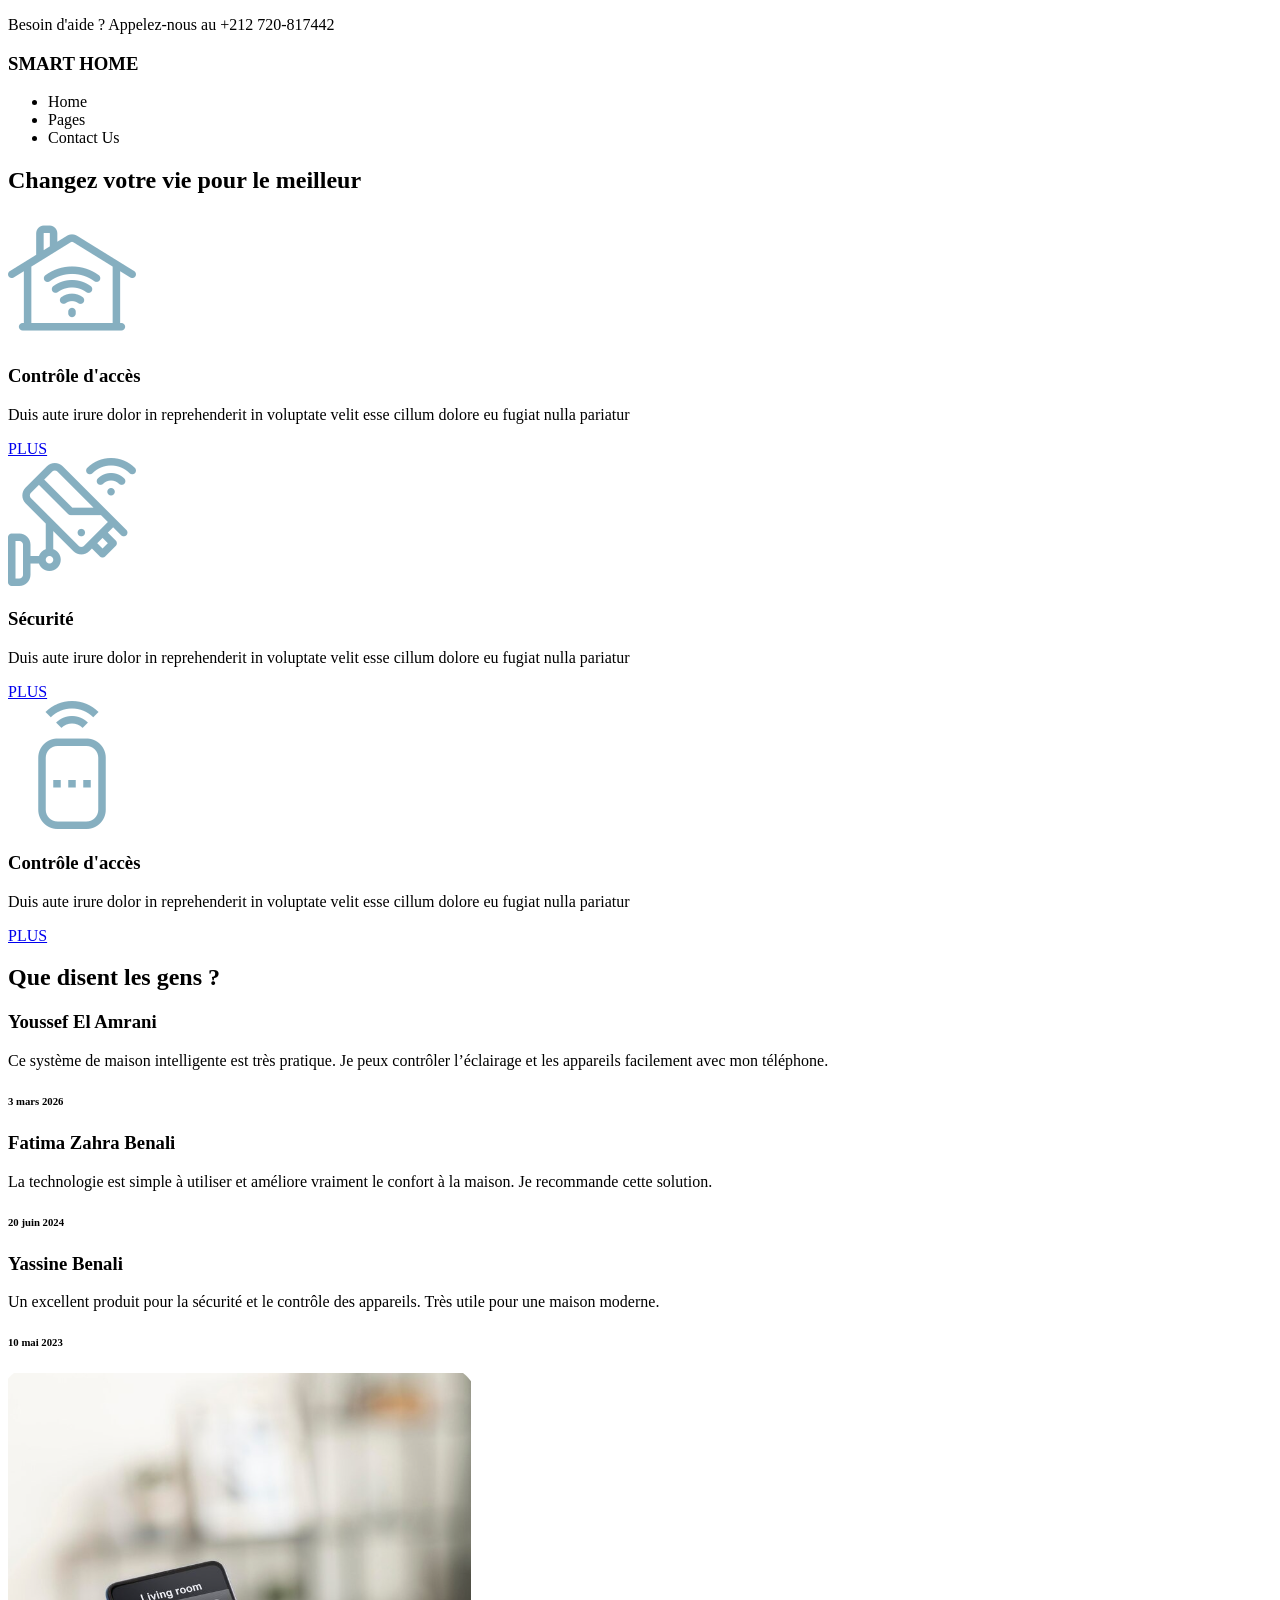
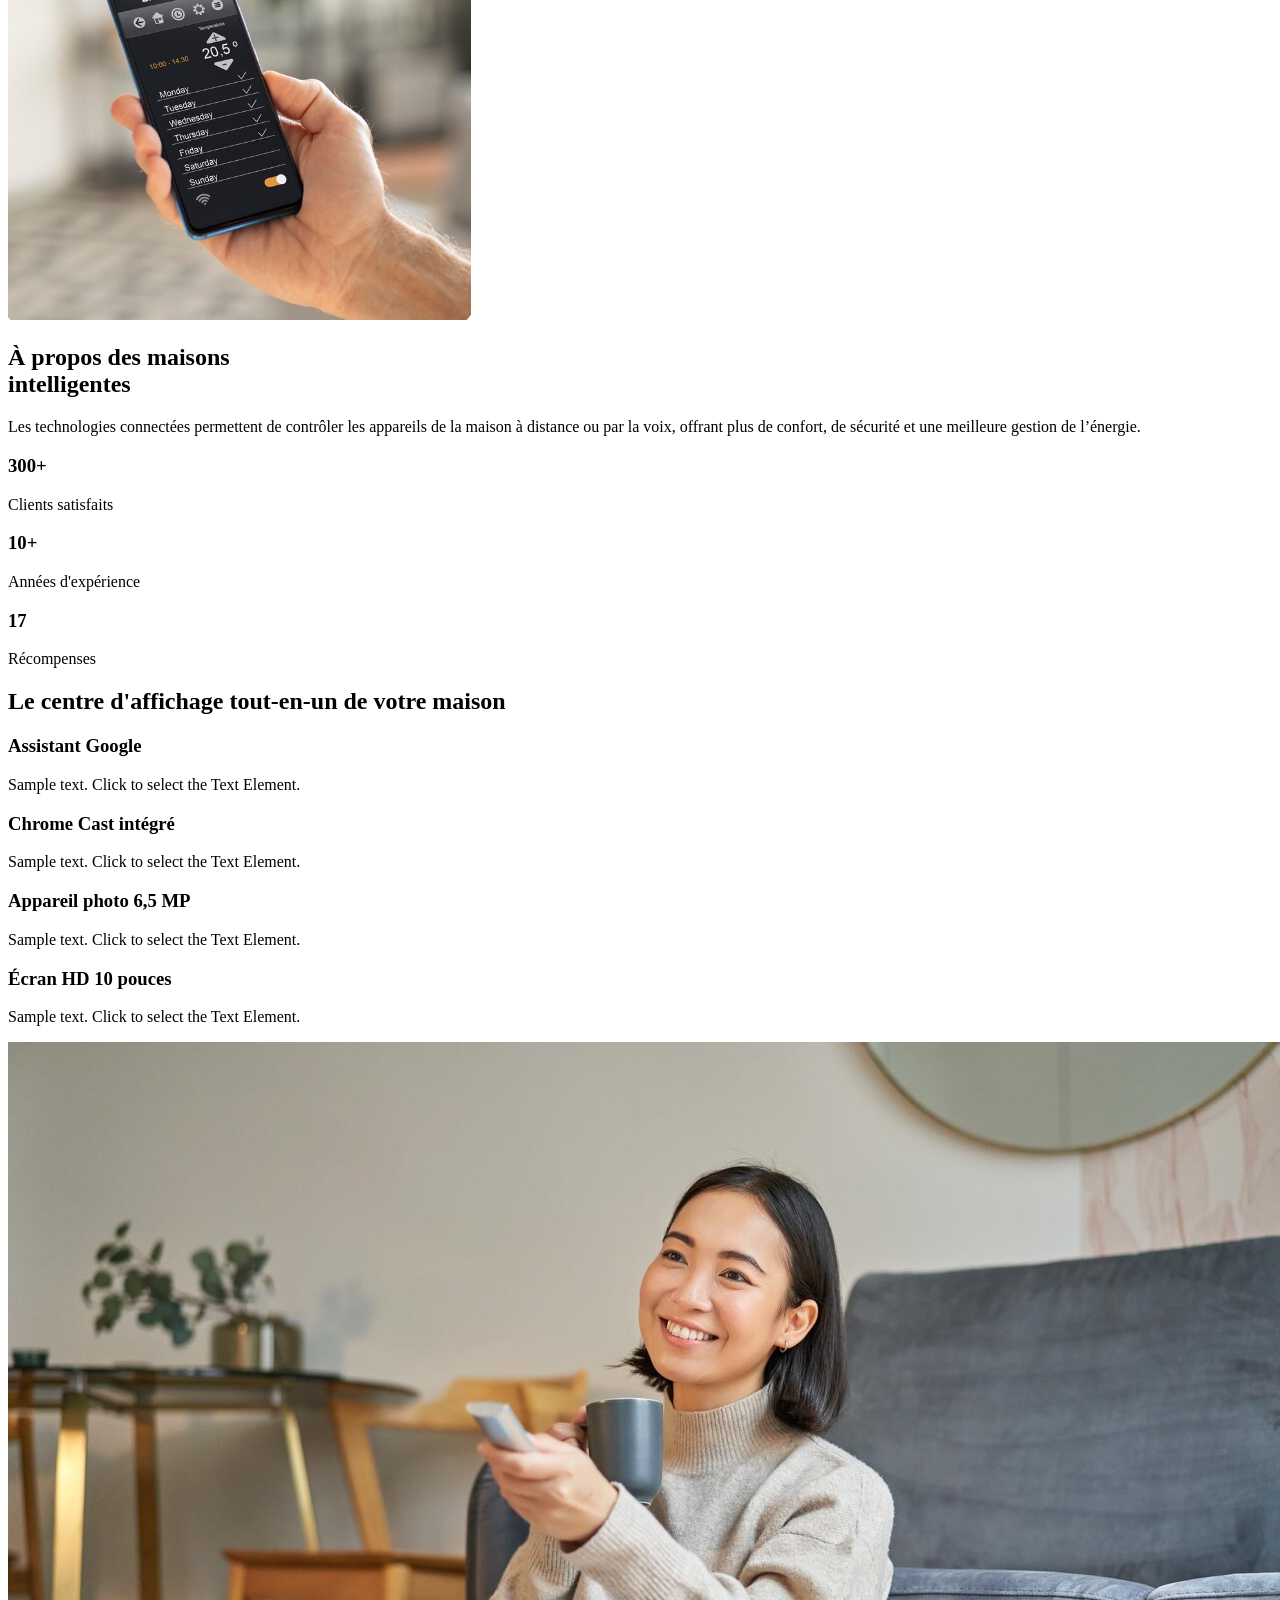
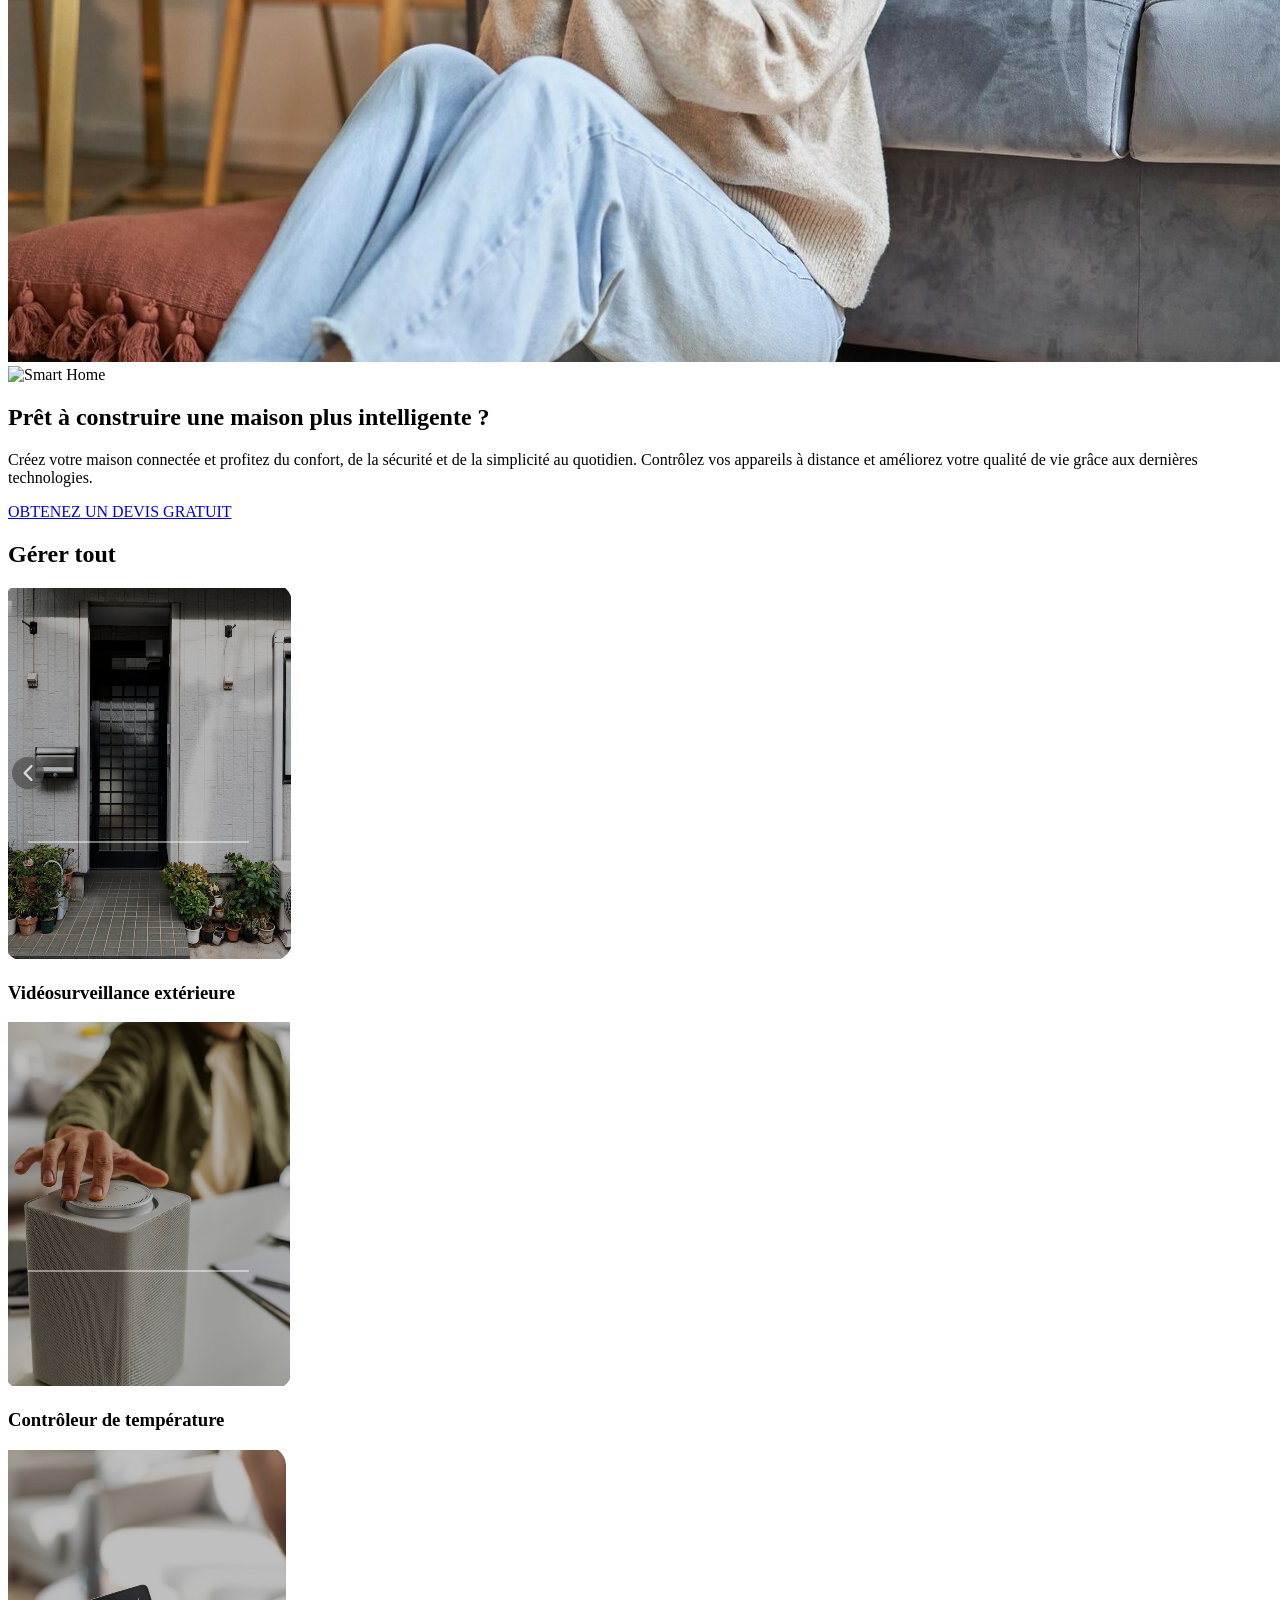
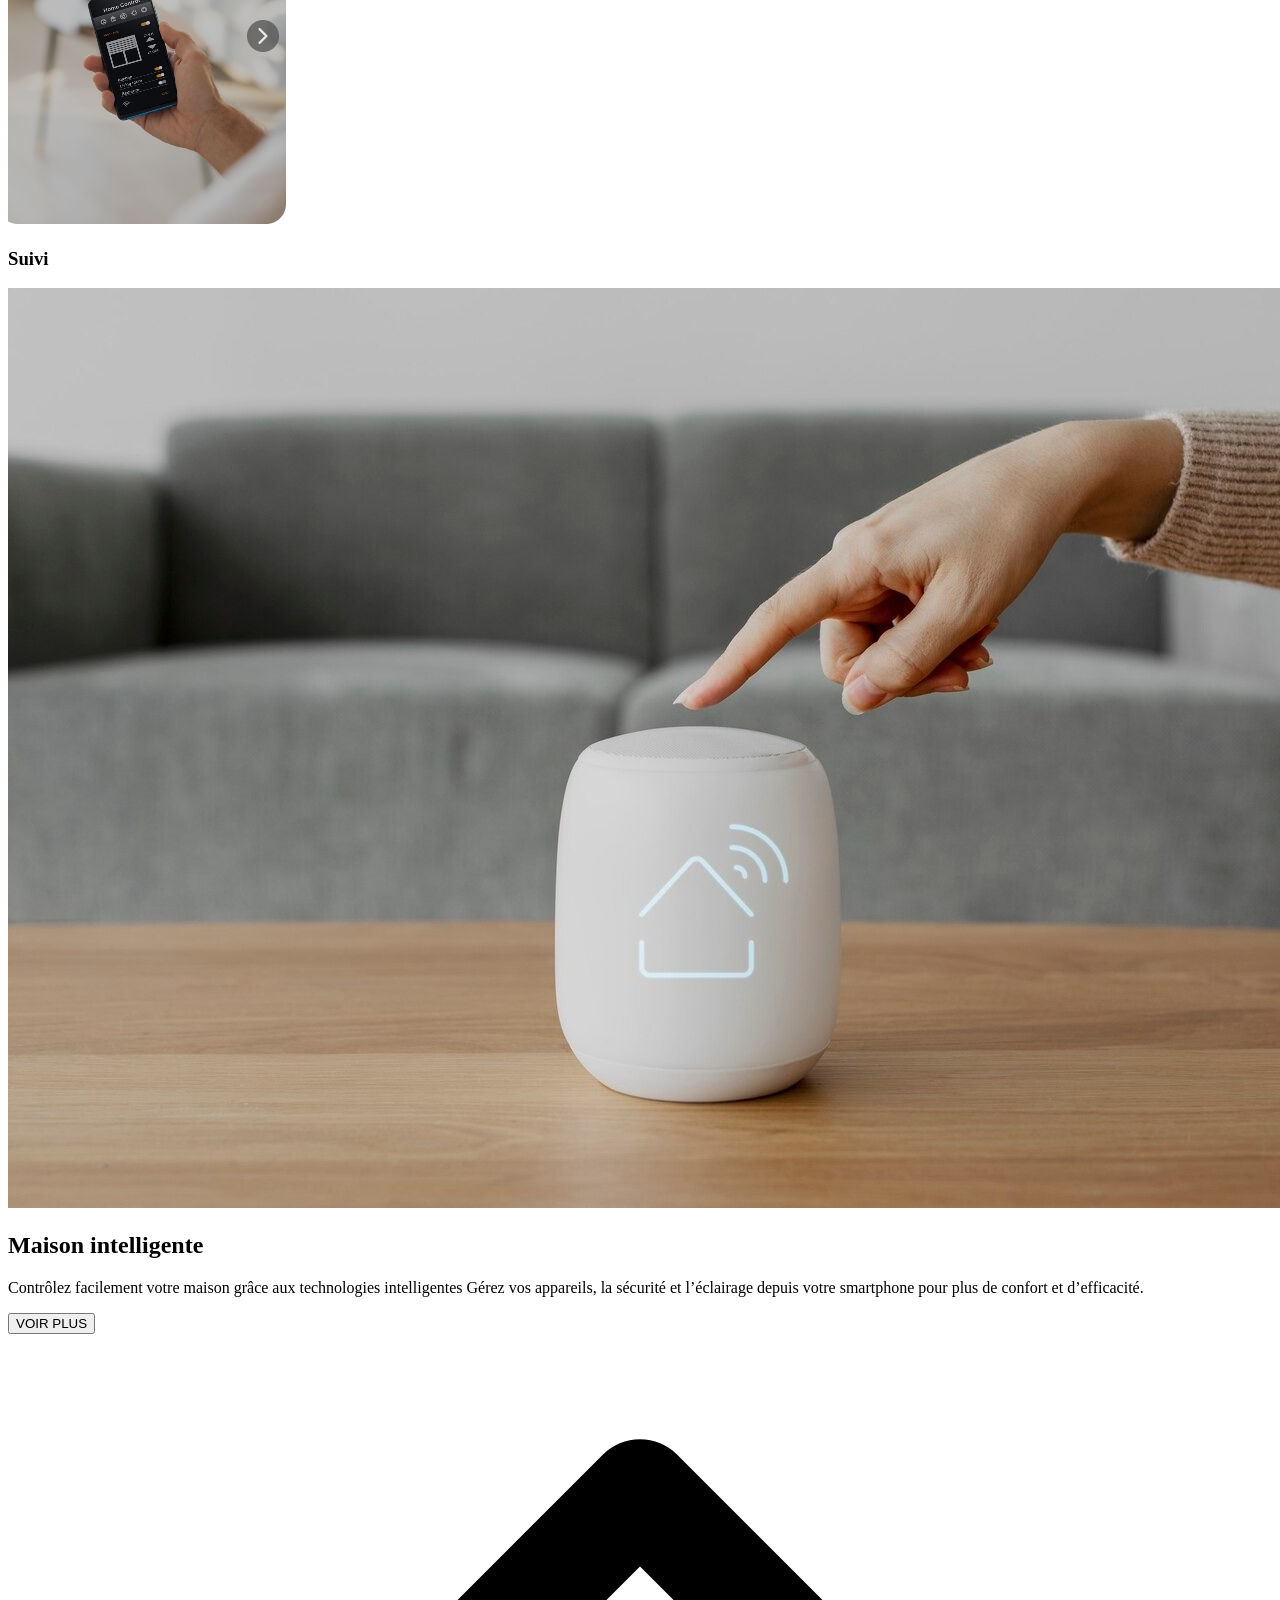
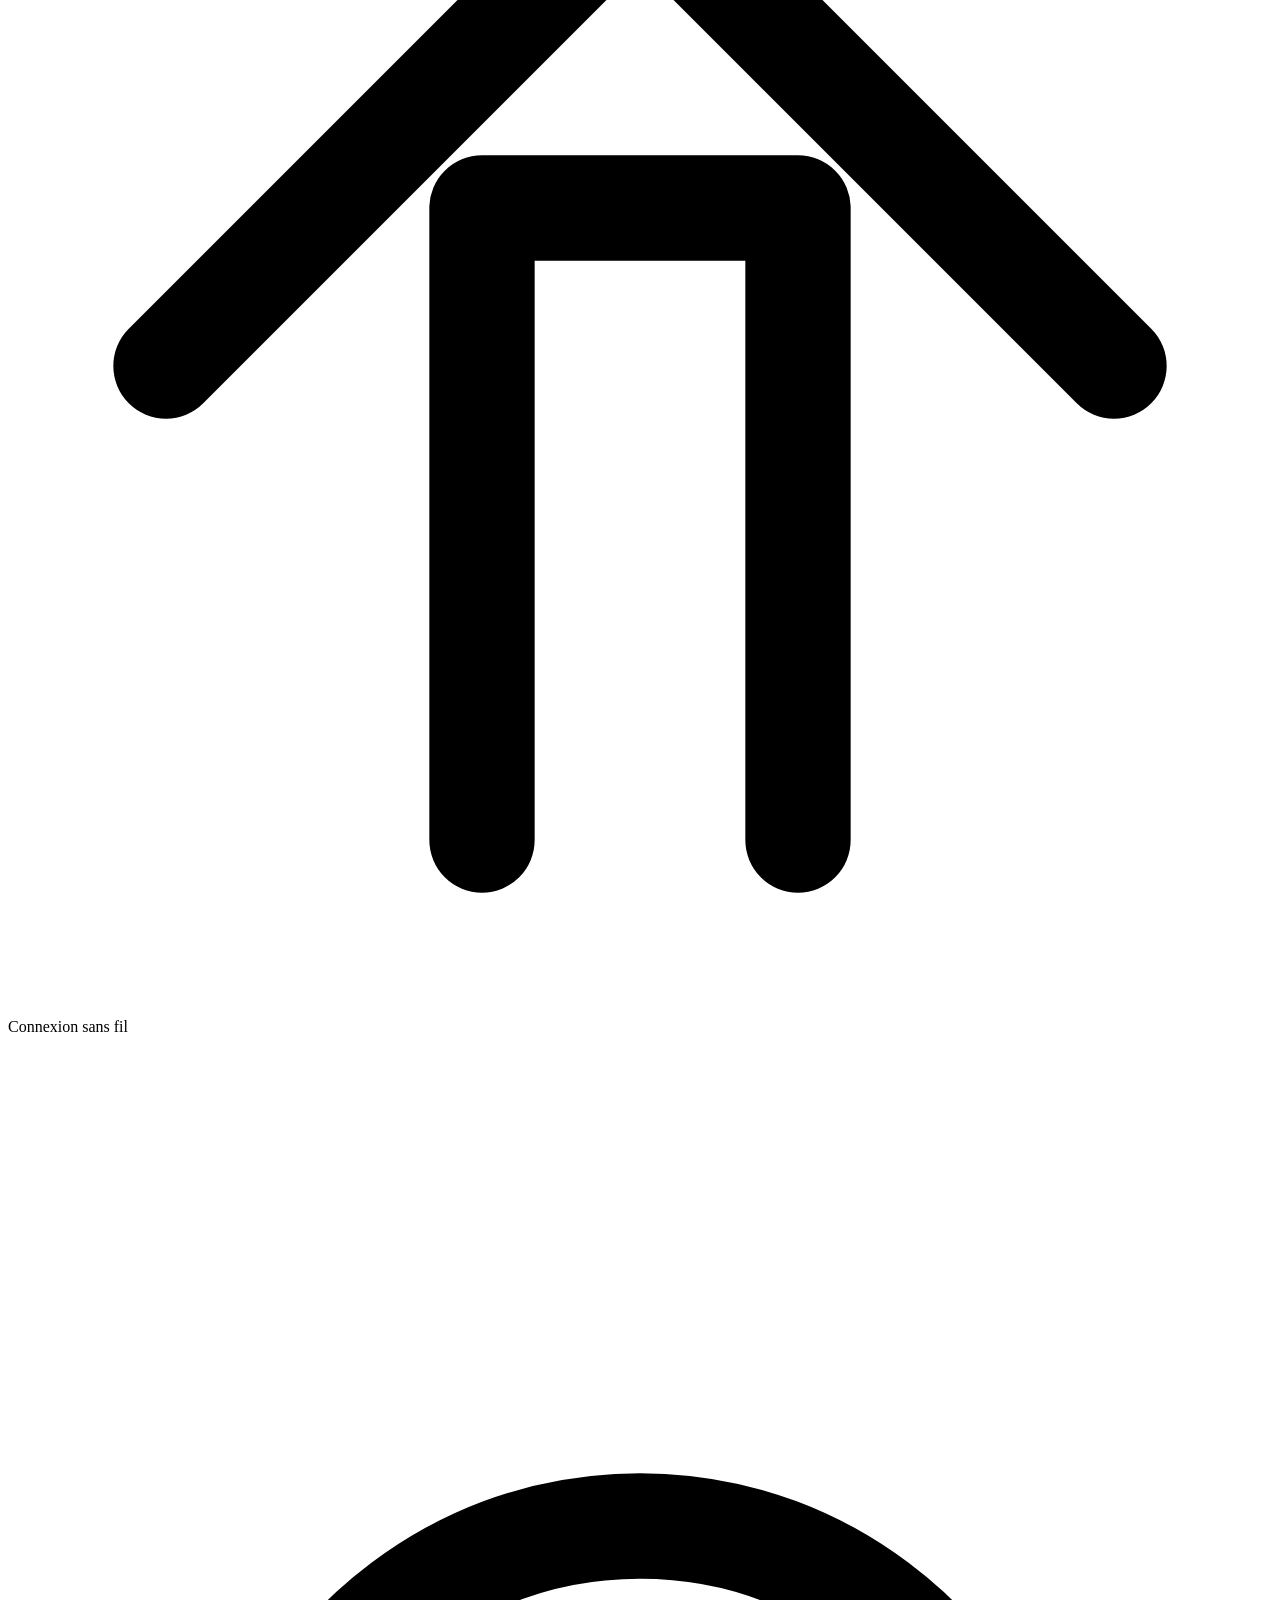
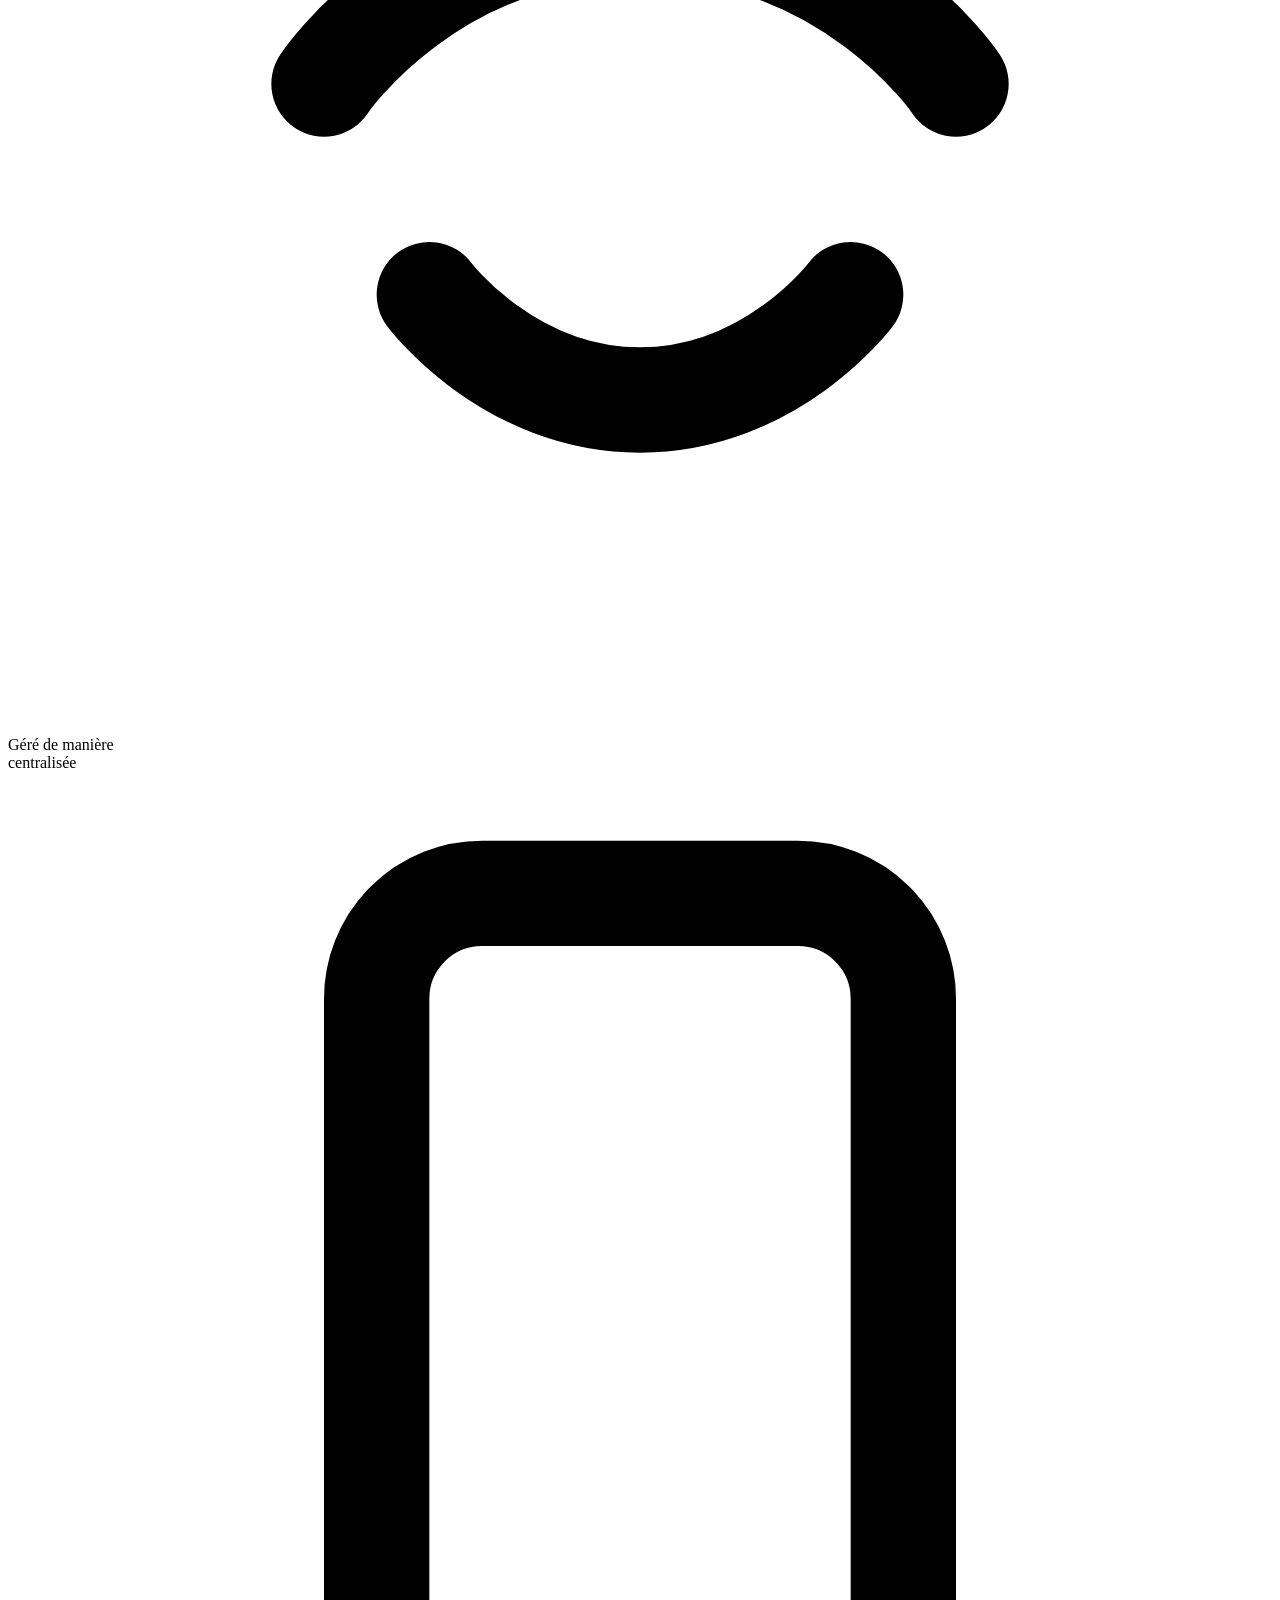
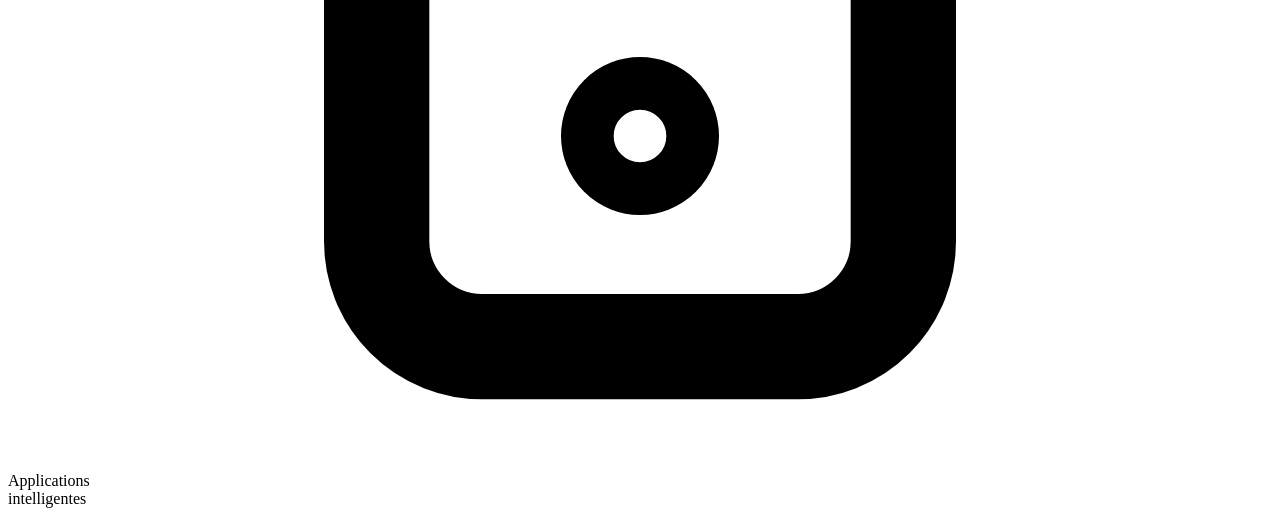
==== index.html @ 79f2519d "Maison intelligente" ====
<!DOCTYPE html>
<html lang="en">
<head>
    <meta charset="UTF-8">
    <meta name="viewport" content="width=device-width, initial-scale=1.0">
    <title>Document</title>
    <script src="https://cdn.jsdelivr.net/npm/@tailwindcss/browser@4"></script>
</head>

<body>

    <!-- Section 1  Navber -->

  <section>

  <!-- Top Bar -->
  <div class="bg-gray-800 text-gray-200 text-sm">
    <div class="max-w-7xl mx-auto flex justify-between items-center px-6 py-2">

      <p>
        Besoin d'aide ? Appelez-nous au
        <span class="text-blue-400 font-semibold">+212 720-817442</span>
      </p>

      <div class="flex gap-4">
        <i class="fab fa-facebook-f cursor-pointer"></i>
        <i class="fab fa-x-twitter cursor-pointer"></i>
        <i class="fab fa-instagram cursor-pointer"></i>
      </div>

    </div>
  </div>

  <!-- Navbar -->
  <nav class="bg-gray-100">
    <div class="max-w-7xl mx-auto flex justify-between items-center px-6 py-4">

      <!-- Logo -->
      <div class="flex items-center gap-2">
        <div class="w-10 h-10 bg-teal-700 rounded"></div>
        <h1 class="text-xl font-bold text-gray-700">
          SMART <span class="text-teal-700">HOME</span>
        </h1>
      </div>

      <!-- Menu -->
      <ul class="flex items-center gap-8 text-gray-700 font-medium">
        <li class="hover:text-teal-700 cursor-pointer">Home</li>
        <li class="hover:text-teal-700 cursor-pointer">Pages </li>
        <li class="hover:text-teal-700 cursor-pointer">Contact Us</li>
      </ul>

    </div>
  </nav>

</section>




        

  <!-- HERO SECTION -->
  <section class="relative h-[500px] bg-cover bg-center"
    style="background-image: url('https://images.unsplash.com/photo-1558002038-1055907df827?auto=format&fit=crop&w=1400&q=80');">
    
    <!-- Overlay -->
    <div class="absolute inset-0 bg-black/40"></div>

    <!-- Text -->
    <div class="relative z-10 flex items-center justify-center h-full">
      <h1 class="text-white text-4xl md:text-5xl font-bold text-center">
        Changez votre vie pour le meilleur
      </h1>
    </div>

  </section>

  <!-- CARDS SECTION -->
  <section class="relative -mt-24 pb-20">
    <div class="max-w-6xl mx-auto px-6">
      <div class="grid md:grid-cols-3 gap-8">

        <!-- Card 1 -->
        <div class="bg-white rounded-3xl shadow-xl p-8 text-center">
          <div class="w-16 h-16 mx-auto mb-4 bg-blue-100 rounded-full flex items-center justify-center">
            <img src="image/Contrôle d'accès 1.png" alt="">
          </div>
          <h3 class="text-lg font-semibold mb-2">Contrôle d'accès</h3>
          <p class="text-gray-500 text-sm mb-4">
            Duis aute irure dolor in reprehenderit in voluptate velit esse cillum dolore eu fugiat nulla pariatur
          </p>
          <a href="#" class="text-sm font-semibold border-b-2 border-gray-800">
            PLUS
          </a>
        </div>

        <!-- Card 2 -->
        <div class="bg-white rounded-3xl shadow-xl p-8 text-center">
          <div class="w-16 h-16 mx-auto mb-4 bg-blue-100 rounded-full flex items-center justify-center">
            <img src="image/Sécurité.png" >
          </div>
          <h3 class="text-lg font-semibold mb-2">Sécurité</h3>
          <p class="text-gray-500 text-sm mb-4">
            Duis aute irure dolor in reprehenderit in voluptate velit esse cillum dolore eu fugiat nulla pariatur
          </p>
          <a href="#" class="text-sm font-semibold border-b-2 border-gray-800">
            PLUS
          </a>
        </div>

        <!-- Card 3 -->
        <div class="bg-white rounded-3xl shadow-xl p-8 text-center">
          <div class="w-16 h-16 mx-auto mb-4 bg-blue-100 rounded-full flex items-center justify-center">
            <img src="image/Contrôle d'accès 2.png" alt="">
          </div>
          <h3 class="text-lg font-semibold mb-2">Contrôle d'accès</h3>
          <p class="text-gray-500 text-sm mb-4">
            Duis aute irure dolor in reprehenderit in voluptate velit esse cillum dolore eu fugiat nulla pariatur
          </p>
          <a href="#" class="text-sm font-semibold border-b-2 border-gray-800">
            PLUS
          </a>
        </div>

      </div>
    </div>
  </section>



  <!--  SECTION 2 Que disent les gens ? -->
<section class="bg-White-200 py-20">
  <div class="max-w-6xl mx-auto px-6">
    
    <!-- Title -->
    <h2 class="text-4xl font-bold text-center mb-16">
      Que disent les gens ?
    </h2>

    <!-- Cards -->
    <div class="grid md:grid-cols-3 gap-8">

      <!-- Card 1 -->
      <div class="bg-white/60 backdrop-blur-sm rounded-3xl p-8 shadow-lg">
        <h3 class="font-semibold text-lg mb-4">Youssef El Amrani</h3>
        <p class="text-Lavender-600 mb-6 leading-relaxed">
          Ce système de maison intelligente est très pratique. Je peux 
          contrôler l’éclairage et les appareils facilement avec
           mon téléphone.

        </p>

          <h6 class="mt-3 text-sm uppercase tracking-wide text-[#7aa6b7]">
             3 mars 2026</h6>

        </p>
      </div>

      <!-- Card 2 -->
      <div class="bg-white/60 backdrop-blur-sm rounded-3xl p-8 shadow-lg">
        <h3 class="font-semibold text-lg mb-4">Fatima Zahra Benali</h3>
        <p class="text-gray-600 mb-6 leading-relaxed">
          La technologie est simple à utiliser et améliore vraiment
           le confort à la maison. Je recommande cette solution.

        </p>

        <div class="border-t border-blue-300 w-24 mb-4"></div>
        <h6 class="mt-3 text-sm uppercase tracking-wide text-[#7aa6b7]">
          20 juin 2024</h6>
      </div>

      <!-- Card 3 -->
      <div class="bg-white/60 backdrop-blur-sm rounded-3xl p-8 shadow-lg">
        <h3 class="font-semibold text-lg mb-4">Yassine Benali</h3>
        <p class="text-gray-600 mb-6 leading-relaxed">
          Un excellent produit pour la sécurité et le contrôle des appareils. Très utile pour une maison moderne.

        </p>

        <div class="border-t border-blue-300 w-24 mb-4"></div>
        <h6 class="mt-3 text-sm uppercase tracking-wide text-[#7aa6b7]">
         10 mai 2023</h6>
          
      </div>

    </div>
  </div>
</section>




<!-- section À propos des maisons intelligentes -->


<section class="py-20">
    <div class="max-w-6xl mx-auto px-6">
      
      <div class="grid md:grid-cols-2 gap-12 items-center">

        <!-- Image gauche -->
        <div class="rounded-[30px] overflow-hidden">
          <img 
            src="image/imagephone.PNG"
            alt="Smart Home"
            class="w-full h-[520px] object-cover"
          >
        </div>

        <!-- Bloc droite -->
        <div class="bg-White rounded-[30px] p-14 text-center">

          <!-- <h2 class="text-5xl font-semibold text-gray-900 leading-tight mb-8">
            À propos des maisons intelligentes
          </h2> -->

           <h2 class="text-5xl font-semibold text-gray-900 leading-tight mb-8 whitespace-nowrap">
           À propos des maisons <br> intelligentes
          </h2>

          <p class="text-gray-700 text-lg leading-relaxed max-w-xl mx-auto mb-14">
            Les technologies connectées permettent de contrôler
             les appareils de la maison à distance ou par la voix,
              offrant plus de confort, 
            de sécurité et une meilleure gestion de l’énergie.
          </p>

          <!-- Stats -->
          <div class="grid grid-cols-3 gap-8">

            <div>
              <h3 class="text-4xl font-bold text-[#7aa6b7]">300+</h3>
              <p class="mt-3 text-sm uppercase tracking-wide text-[#7aa6b7]">
                Clients satisfaits
              </p>
            </div>

            <div>
              <h3 class="text-4xl font-bold text-[#7aa6b7]">10+</h3>
              <p class="mt-3 text-sm uppercase tracking-wide text-[#7aa6b7]">
                Années d'expérience
              </p>
            </div>

            <div>
              <h3 class="text-4xl font-bold text-[#7aa6b7]">17</h3>
              <p class="mt-3 text-sm uppercase tracking-wide text-[#7aa6b7]">
                Récompenses
              </p>
            </div>

          </div>

        </div>

      </div>
    </div>
  </section>


  <!-- section Le centre d'affichage tout-en-un de votre maison -->


  <section class="py-20">
  <div class="max-w-6xl mx-auto px-6">
    
    <div class="grid md:grid-cols-2 gap-16 items-center">

      <!-- LEFT CONTENT -->
      <div>

        <h2 class="text-4xl font-semibold text-gray-900 leading-snug mb-12">
          Le centre d'affichage tout-en-un de votre maison
        </h2>

        <div class="grid sm:grid-cols-2 gap-x-12 gap-y-12">

          <!-- Item 1 -->
          <div>
            <h3 class="text-lg font-semibold text-gray-900 border-b-2 border-blue-300 pb-2 mb-4 w-fit">
              Assistant Google
            </h3>
            <p class="text-gray-600">
              Sample text. Click to select the Text Element.
            </p>
          </div>

          <!-- Item 2 -->
          <div>
            <h3 class="text-lg font-semibold text-gray-900 border-b-2 border-blue-300 pb-2 mb-4 w-fit">
              Chrome Cast intégré
            </h3>
            <p class="text-gray-600">
              Sample text. Click to select the Text Element.
            </p>
          </div>

          <!-- Item 3 -->
          <div>
            <h3 class="text-lg font-semibold text-gray-900 border-b-2 border-blue-300 pb-2 mb-4 w-fit">
              Appareil photo 6,5 MP
            </h3>
            <p class="text-gray-600">
              Sample text. Click to select the Text Element.
            </p>
          </div>

          <!-- Item 4 -->
          <div>
            <h3 class="text-lg font-semibold text-gray-900 border-b-2 border-blue-300 pb-2 mb-4 w-fit">
              Écran HD 10 pouces
            </h3>
            <p class="text-gray-600">
              Sample text. Click to select the Text Element.
            </p>
          </div>

        </div>

      </div>

      <!-- RIGHT IMAGE -->
      <div class="rounded-[30px] overflow-hidden">
        <img 
          src="image/image femme.jpg"
          alt="Smart display"
          class="w-full h-[520px] object-cover"
        >
      </div>

    </div>

  </div>
</section>


<!-- section Obtenez un devis  -->

<section class="relative bg-black">
  <!-- Background Image -->
  <div class="absolute inset-0">
    <img src="your-image.jpg" alt="Smart Home" class="w-full h-full object-cover brightness-50">
  </div>

  <!-- Content -->
  <div class="relative max-w-4xl mx-auto text-center py-32 px-6">
    <h1 class="text-4xl md:text-5xl font-bold text-white mb-6">
      Prêt à construire une maison plus intelligente ?

    </h1>
    <p class="text-white text-lg md:text-xl mb-8">
      Créez votre maison connectée et profitez du confort,
       de la sécurité et de la simplicité au quotidien. Contrôlez 
       vos appareils à distance et améliorez votre 
      qualité de vie grâce aux dernières technologies.
    </p>
    <a href="#"
       class="inline-block px-8 py-3 border border-white text-white font-semibold rounded-full hover:bg-white hover:text-black transition">
      OBTENEZ UN DEVIS GRATUIT
    </a>
  </div>
</section>









  <!-- Section Gérer tout -->

  <section class="max-w-6xl mx-auto px-6 py-12">

  <h2 class="text-4xl font-semibold text-center mb-10">
    Gérer tout
  </h2>

  <div class="grid md:grid-cols-3 gap-8">

    <!-- Card 1 -->
    <div class="relative rounded-2xl overflow-hidden group cursor-pointer">
      <img src="image/Card  Vidéosurveillance extérieure.PNG"
           class="w-full h-[420px] object-cover group-hover:scale-105 transition duration-500"/>

      <div class="absolute inset-0 bg-black/30 flex items-end p-6">
        <h3 class="text-white text-xl font-semibold">
          Vidéosurveillance extérieure
        </h3>
      </div>
    </div>

    <!-- Card 2 -->
    <div class="relative rounded-2xl overflow-hidden group cursor-pointer">
      <img src="image/card  Contrôleur de température.PNG"
           class="w-full h-[420px] object-cover group-hover:scale-105 transition duration-500"/>

      <div class="absolute inset-0 bg-black/30 flex items-end p-6">
        <h3 class="text-white text-xl font-semibold">
          Contrôleur de température
        </h3>
      </div>
    </div>

    <!-- Card 3 -->
    <div class="relative rounded-2xl overflow-hidden group cursor-pointer">
      <img src="image/card.PNG"
           class="w-full h-[420px] object-cover group-hover:scale-105 transition duration-500"/>

      <div class="absolute inset-0 bg-black/30 flex items-end p-6">
        <h3 class="text-white text-xl font-semibold">
          Suivi
        </h3>
      </div>
    </div>

  </div>

</section>



<!-- Maison intelligente  -->


<body class="bg-white">

<section class="bg-[#7f9faa] py-16">
  <div class="max-w-6xl mx-auto px-6 grid md:grid-cols-2 gap-12 items-center">

    <!-- Image -->
    <div>
      <img 
        src="image/Maison intelligente.jpg"
        class="rounded-3xl w-full h-[380px] object-cover"
        alt="smart home"
      >
    </div>

    <!-- Content -->
    <div class="text-white">
      
      <h2 class="text-3xl font-semibold mb-4">
        Maison intelligente
      </h2>

      <p class="text-sm opacity-90 mb-6 max-w-md">
        Contrôlez facilement votre maison grâce aux technologies
         intelligentes Gérez vos appareils, la sécurité et l’éclairage 
         depuis votre smartphone pour plus de confort et d’efficacité.
  
      </p>

      <!-- Button -->
      <button class="border border-white rounded-full px-6 py-2 text-sm hover:bg-white hover:text-[#7f9faa] transition mb-10">
        VOIR PLUS
      </button>

      <!-- Features -->
      <div class="flex gap-10">

        <!-- Item 1 -->
        <div class="text-center">
          <div class="w-16 h-16 bg-white text-[#7f9faa] rounded-full flex items-center justify-center mx-auto mb-3">
            <svg xmlns="http://www.w3.org/2000/svg" class="w-7 h-7" fill="none" viewBox="0 0 24 24" stroke="currentColor">
              <path stroke-linecap="round" stroke-linejoin="round" stroke-width="2"
                d="M3 12l9-9 9 9M9 21V9h6v12"/>
            </svg>
          </div>
          <p class="text-sm">Connexion sans fil</p>
        </div>

        <!-- Item 2 -->
        <div class="text-center">
          <div class="w-16 h-16 bg-white text-[#7f9faa] rounded-full flex items-center justify-center mx-auto mb-3">
            <svg xmlns="http://www.w3.org/2000/svg" class="w-7 h-7" fill="none" viewBox="0 0 24 24" stroke="currentColor">
              <path stroke-linecap="round" stroke-linejoin="round" stroke-width="2"
                d="M8 16s1.5 2 4 2 4-2 4-2M6 12s2-3 6-3 6 3 6 3"/>
            </svg>
          </div>
          <p class="text-sm">Géré de manière<br>centralisée</p>
        </div>

        <!-- Item 3 -->
        <div class="text-center">
          <div class="w-16 h-16 bg-white text-[#7f9faa] rounded-full flex items-center justify-center mx-auto mb-3">
            <svg xmlns="http://www.w3.org/2000/svg" class="w-7 h-7" fill="none" viewBox="0 0 24 24" stroke="currentColor">
              <rect x="7" y="2" width="10" height="20" rx="2" ry="2" stroke-width="2"></rect>
              <circle cx="12" cy="18" r="1"></circle>
            </svg>
          </div>
          <p class="text-sm">Applications<br>intelligentes</p>
        </div>

      </div>

    </div>
  </div>
</section>

</body>
</html>


  


  
  
  
</body>
</html>
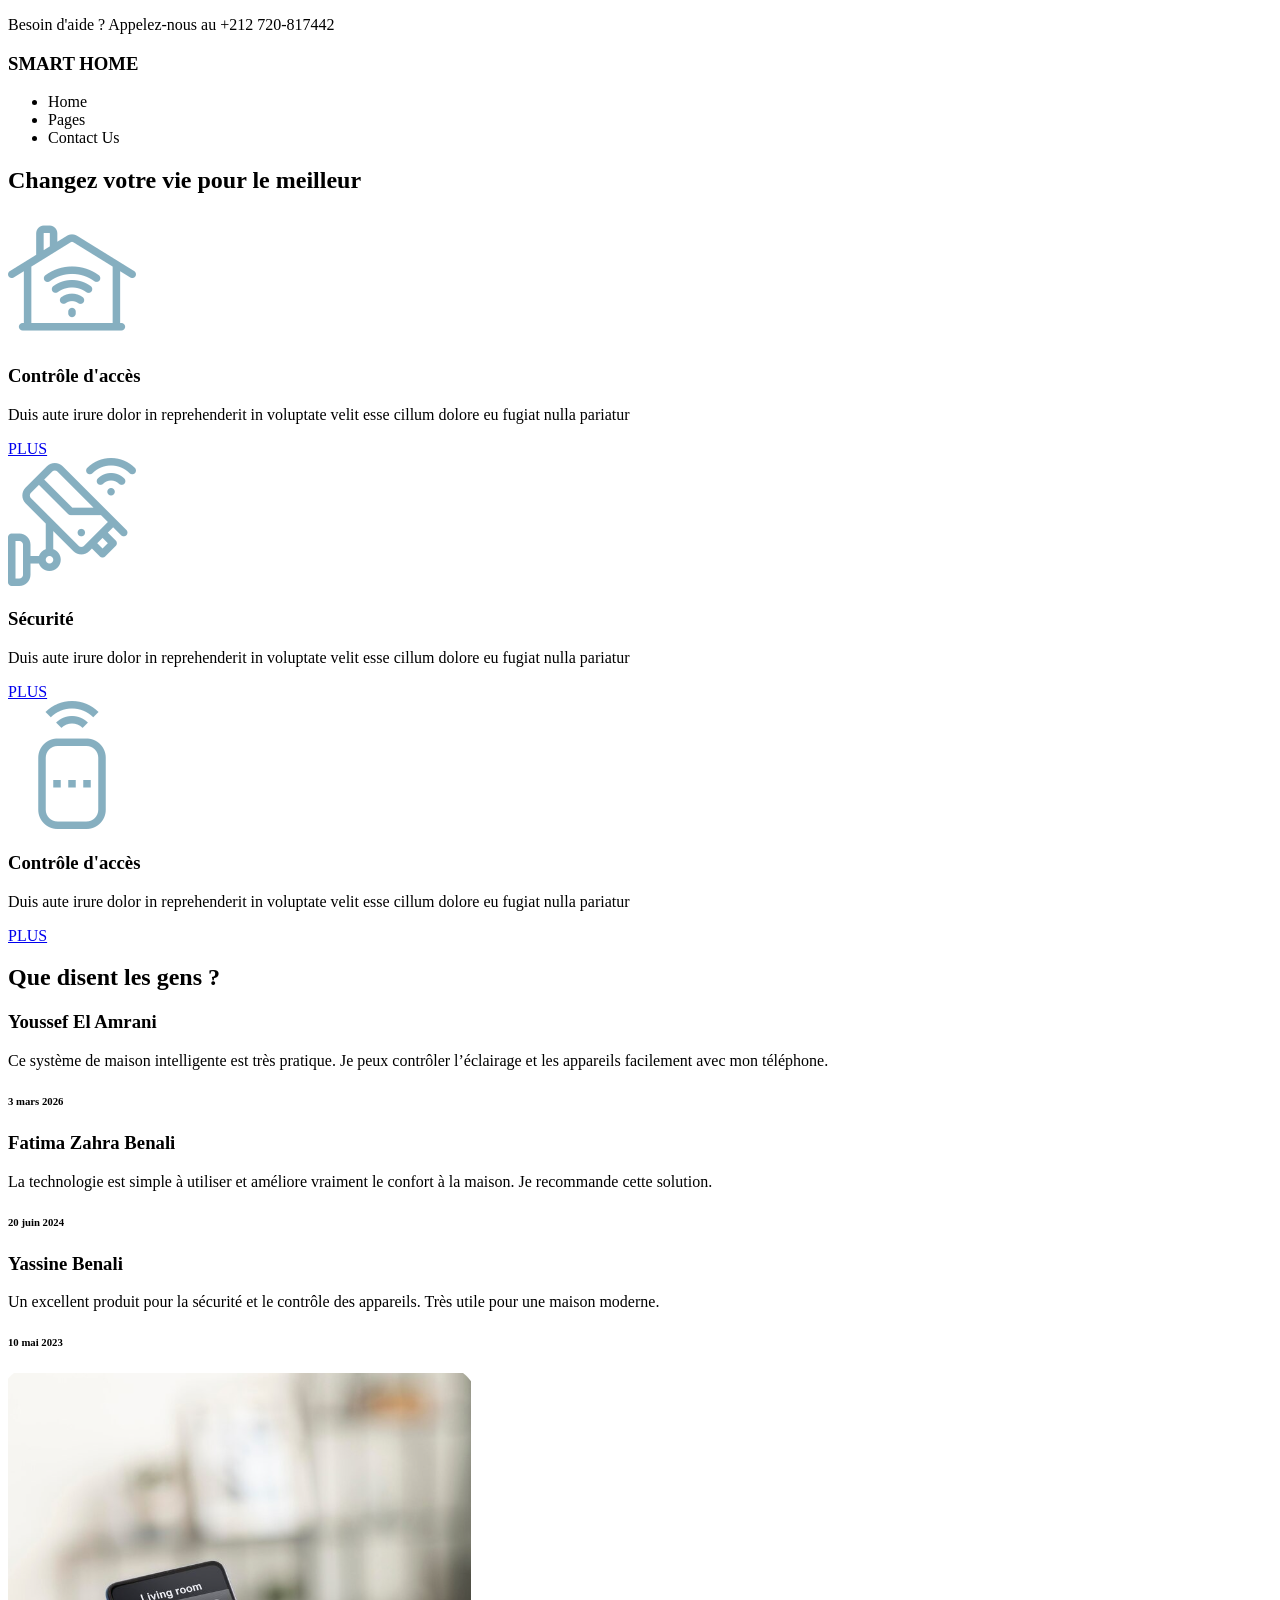
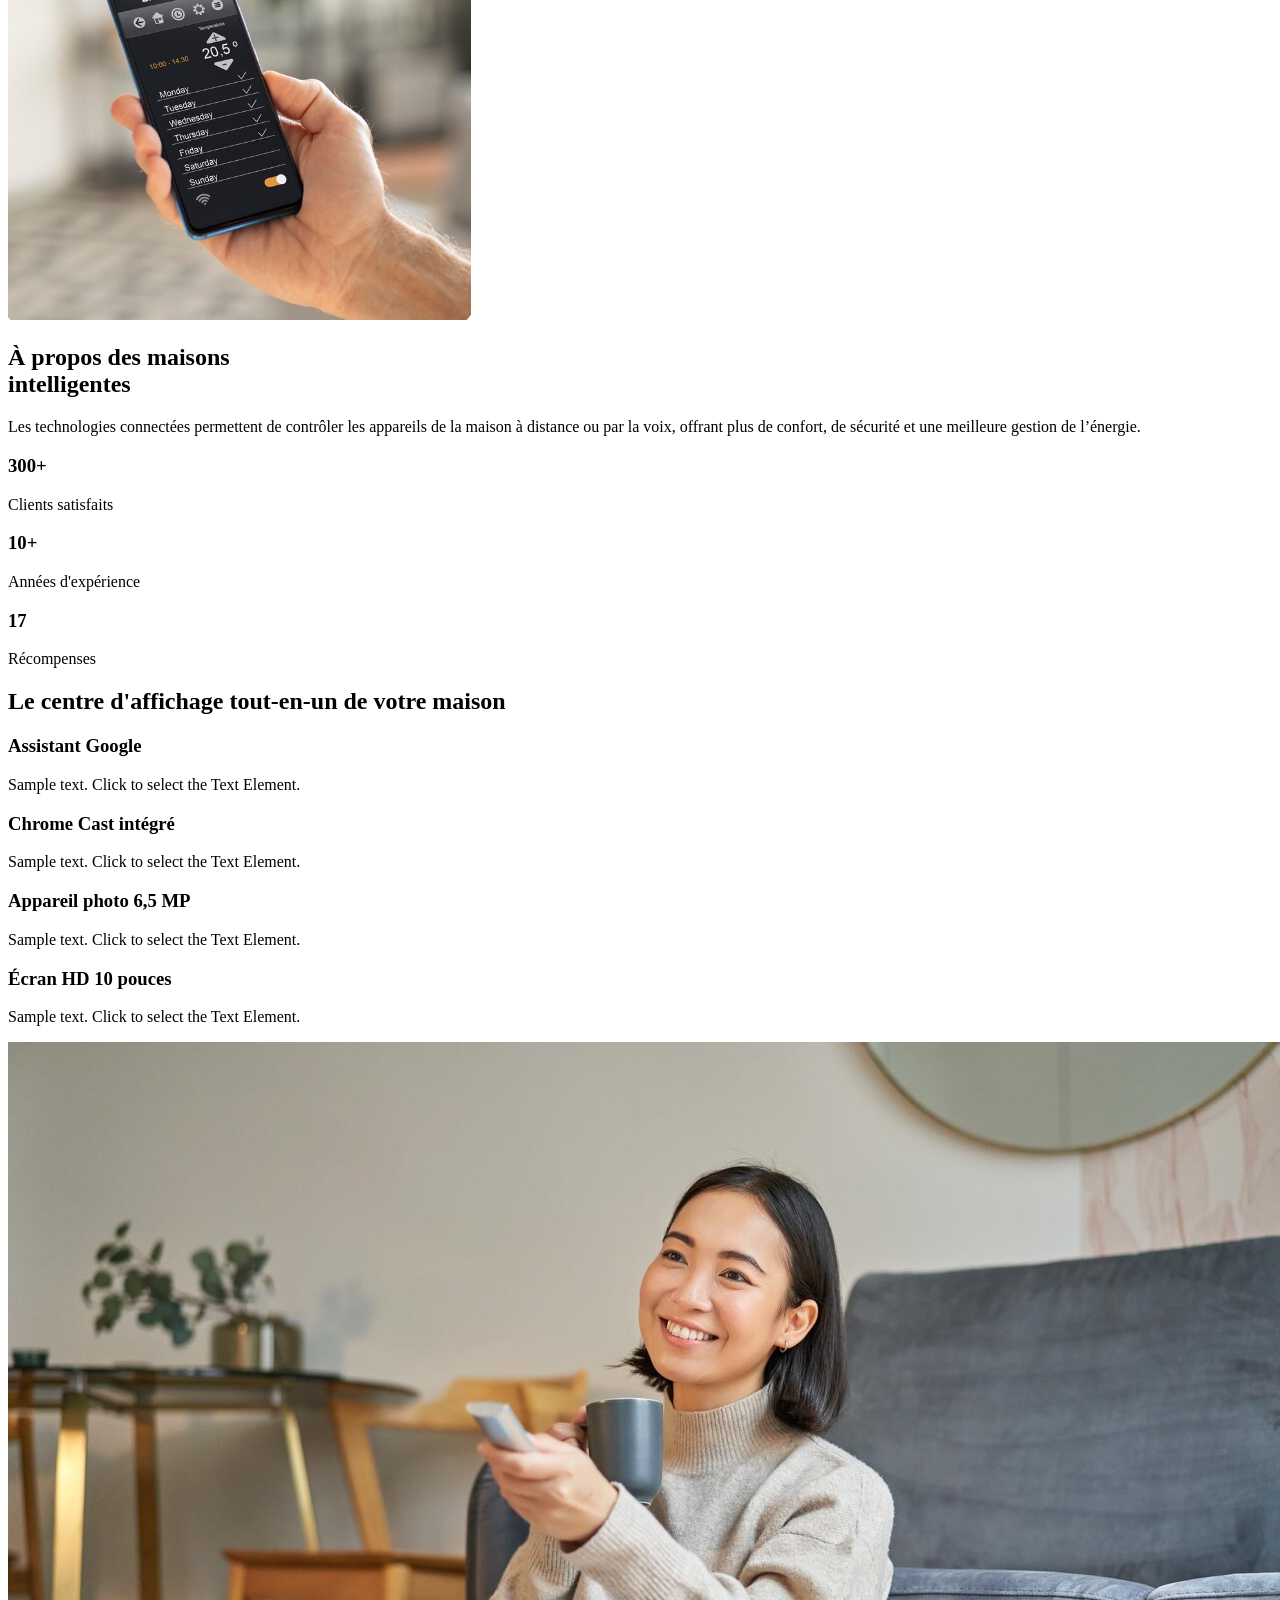
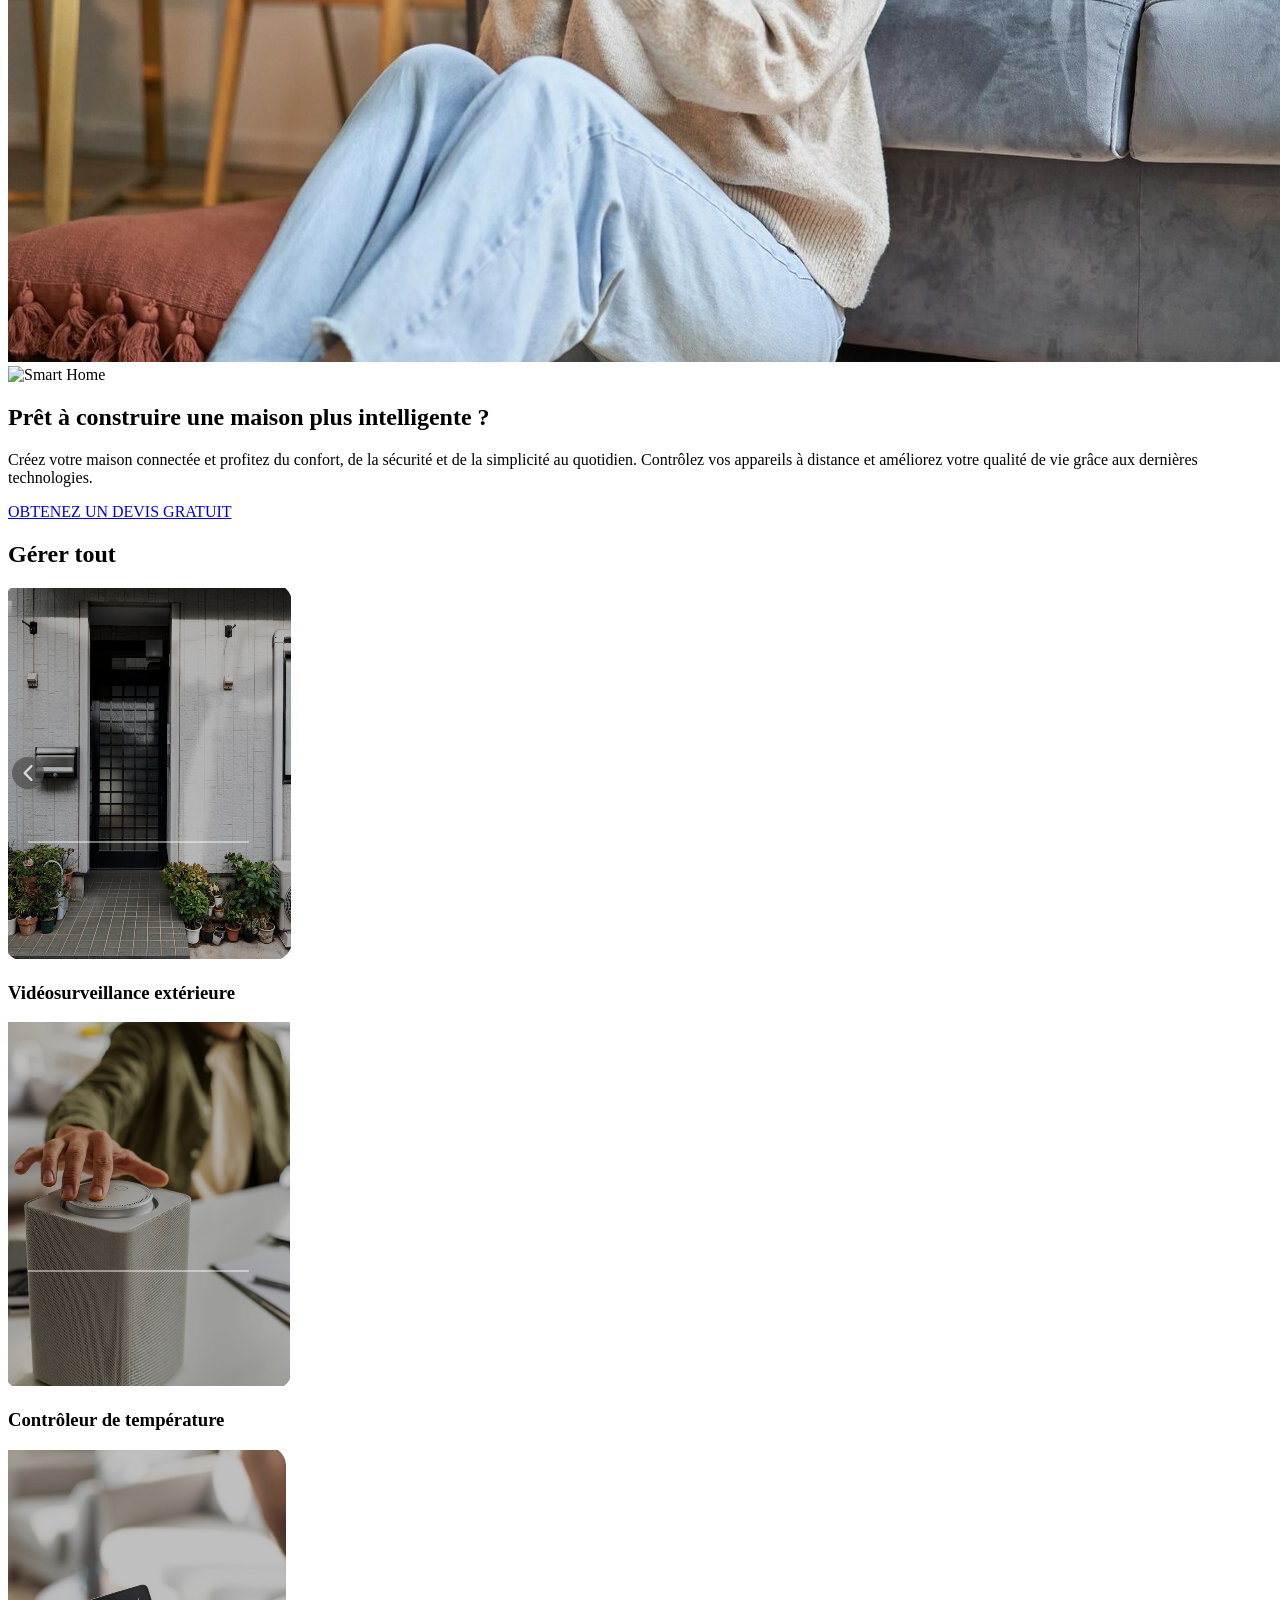
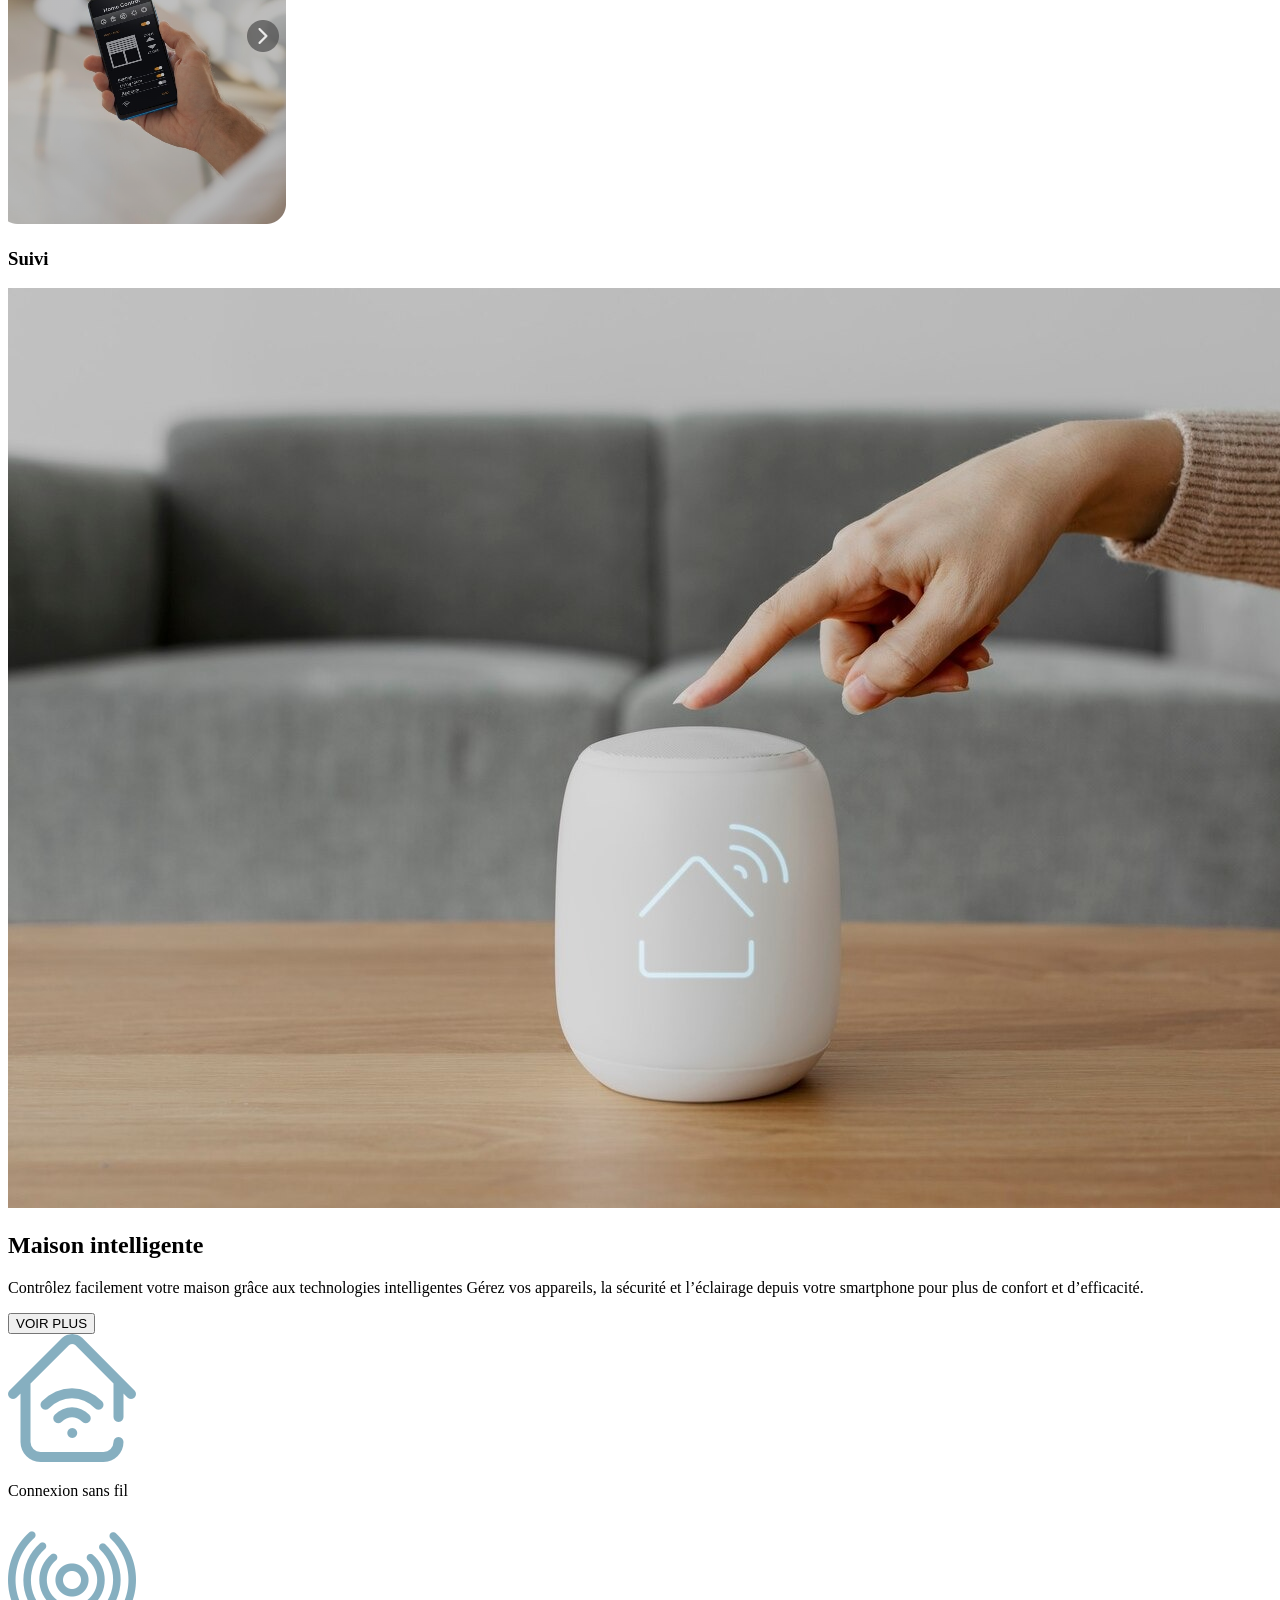
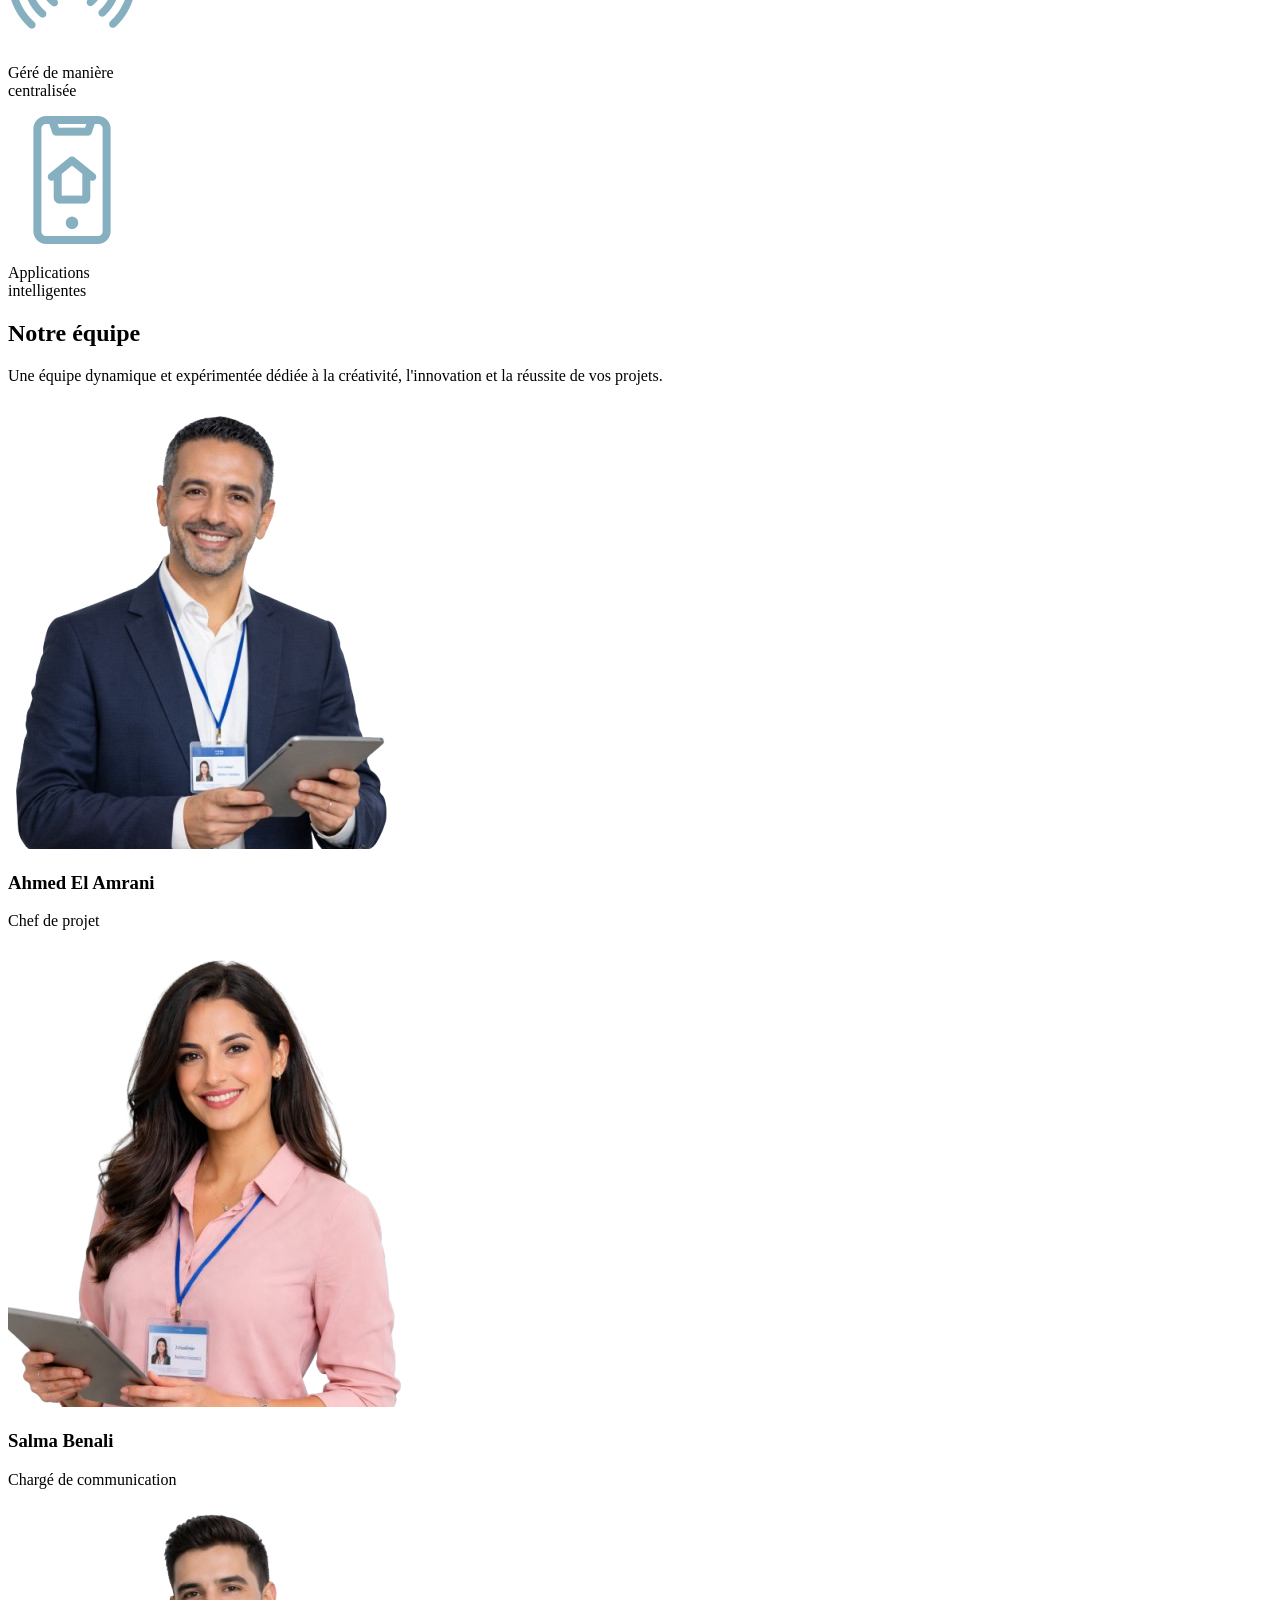
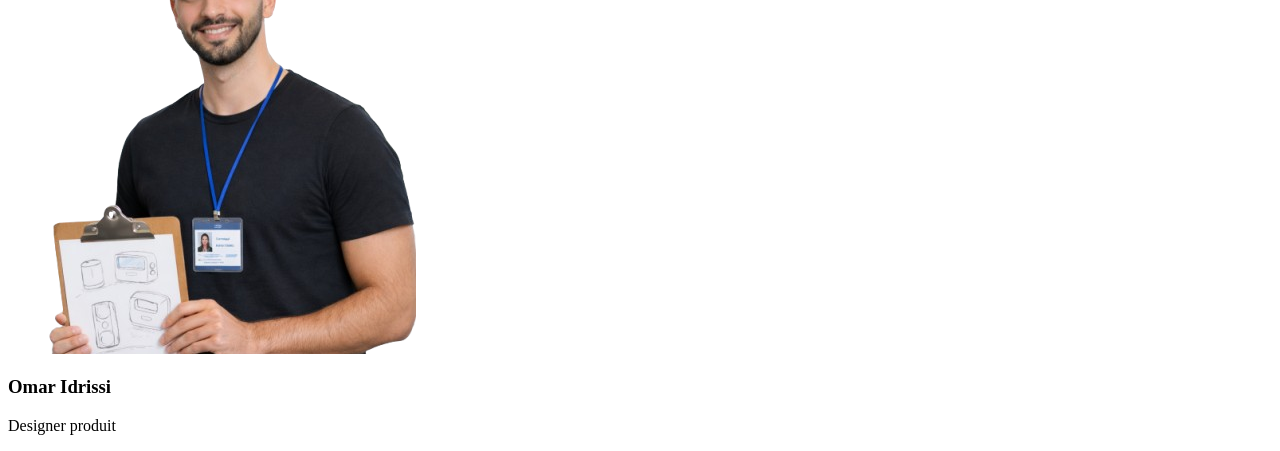
==== commit 365180bf: "Notre équipe" ====
--- a/index.html
+++ b/index.html
@@ -465,7 +465,7 @@
         <!-- Item 1 -->
         <div class="text-center">
           <div class="w-16 h-16 bg-white text-[#7f9faa] rounded-full flex items-center justify-center mx-auto mb-3">
-            <svg xmlns="http://www.w3.org/2000/svg" class="w-7 h-7" fill="none" viewBox="0 0 24 24" stroke="currentColor">
+            <img src="image/Connexion sans fil.png" alt="">
               <path stroke-linecap="round" stroke-linejoin="round" stroke-width="2"
                 d="M3 12l9-9 9 9M9 21V9h6v12"/>
             </svg>
@@ -476,7 +476,7 @@
         <!-- Item 2 -->
         <div class="text-center">
           <div class="w-16 h-16 bg-white text-[#7f9faa] rounded-full flex items-center justify-center mx-auto mb-3">
-            <svg xmlns="http://www.w3.org/2000/svg" class="w-7 h-7" fill="none" viewBox="0 0 24 24" stroke="currentColor">
+            <img src="image/Géré de manière centralisée.png" class="w-7 h-7" fill="none" viewBox="0 0 24 24" stroke="currentColor">
               <path stroke-linecap="round" stroke-linejoin="round" stroke-width="2"
                 d="M8 16s1.5 2 4 2 4-2 4-2M6 12s2-3 6-3 6 3 6 3"/>
             </svg>
@@ -487,7 +487,7 @@
         <!-- Item 3 -->
         <div class="text-center">
           <div class="w-16 h-16 bg-white text-[#7f9faa] rounded-full flex items-center justify-center mx-auto mb-3">
-            <svg xmlns="http://www.w3.org/2000/svg" class="w-7 h-7" fill="none" viewBox="0 0 24 24" stroke="currentColor">
+            <img src="image/Applications intelligentes.png" class="w-7 h-7" fill="none" viewBox="0 0 24 24" stroke="currentColor">
               <rect x="7" y="2" width="10" height="20" rx="2" ry="2" stroke-width="2"></rect>
               <circle cx="12" cy="18" r="1"></circle>
             </svg>
@@ -501,8 +501,52 @@
   </div>
 </section>
 
-</body>
-</html>
+
+
+<!--  Notre équipe -->
+
+
+<section class="bg-gray-100 py-16">
+  <div class="max-w-6xl mx-auto text-center px-4">
+
+    <h2 class="text-4xl font-bold text-gray-800 mb-4">
+      Notre équipe
+    </h2>
+
+    <p class="text-gray-500 max-w-2xl mx-auto mb-12">
+      Une équipe dynamique et expérimentée dédiée à la créativité, 
+      l'innovation et la réussite de vos projets.
+
+    </p>
+
+    <div class="grid md:grid-cols-3 gap-8">
+
+      <!-- Member 1 -->
+      <div class="bg-gray-200 p-6 rounded-3xl">
+        <img src="image/profil Chef de projet.png" class="w-40 h-40 mx-auto rounded-2xl object-cover mb-4">
+        <h3 class="text-lg font-semibold">Ahmed El Amrani</h3>
+        <p class="text-gray-500 text-sm">Chef de projet</p>
+      </div>
+
+      <!-- Member 2 -->
+      <div class="bg-gray-200 p-6 rounded-3xl">
+        <img src="image/profil Chargé de communication.png" class="w-40 h-40 mx-auto rounded-2xl object-cover mb-4">
+        <h3 class="text-lg font-semibold">Salma Benali</h3>
+        <p class="text-gray-500 text-sm">Chargé de communication</p>
+      </div>
+
+      <!-- Member 3 -->
+      <div class="bg-gray-200 p-6 rounded-3xl">
+        <img src="image/profil Designer produit.png" class="w-40 h-40 mx-auto rounded-2xl object-cover mb-4">
+        <h3 class="text-lg font-semibold">Omar Idrissi</h3>
+        <p class="text-gray-500 text-sm">Designer produit</p>
+      </div>
+
+    </div>
+
+  </div>
+</section>
+
 
 
   
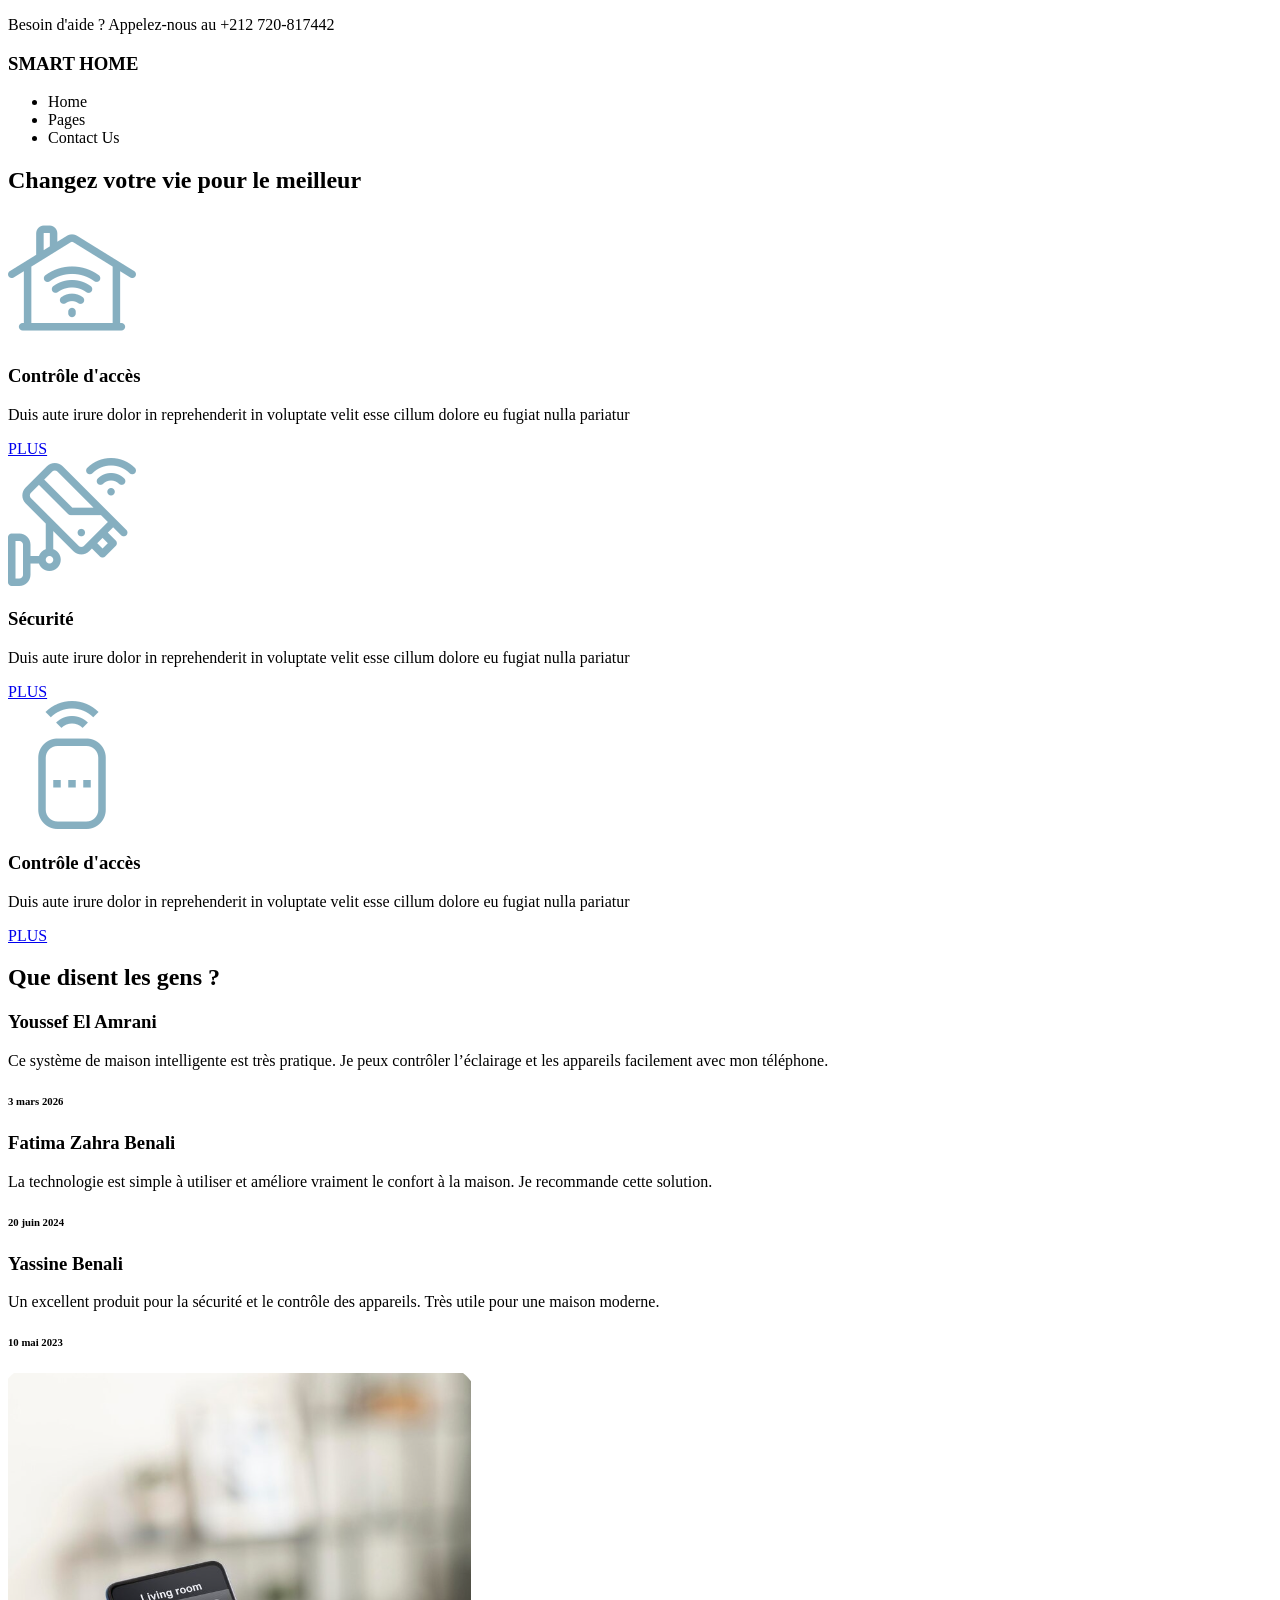
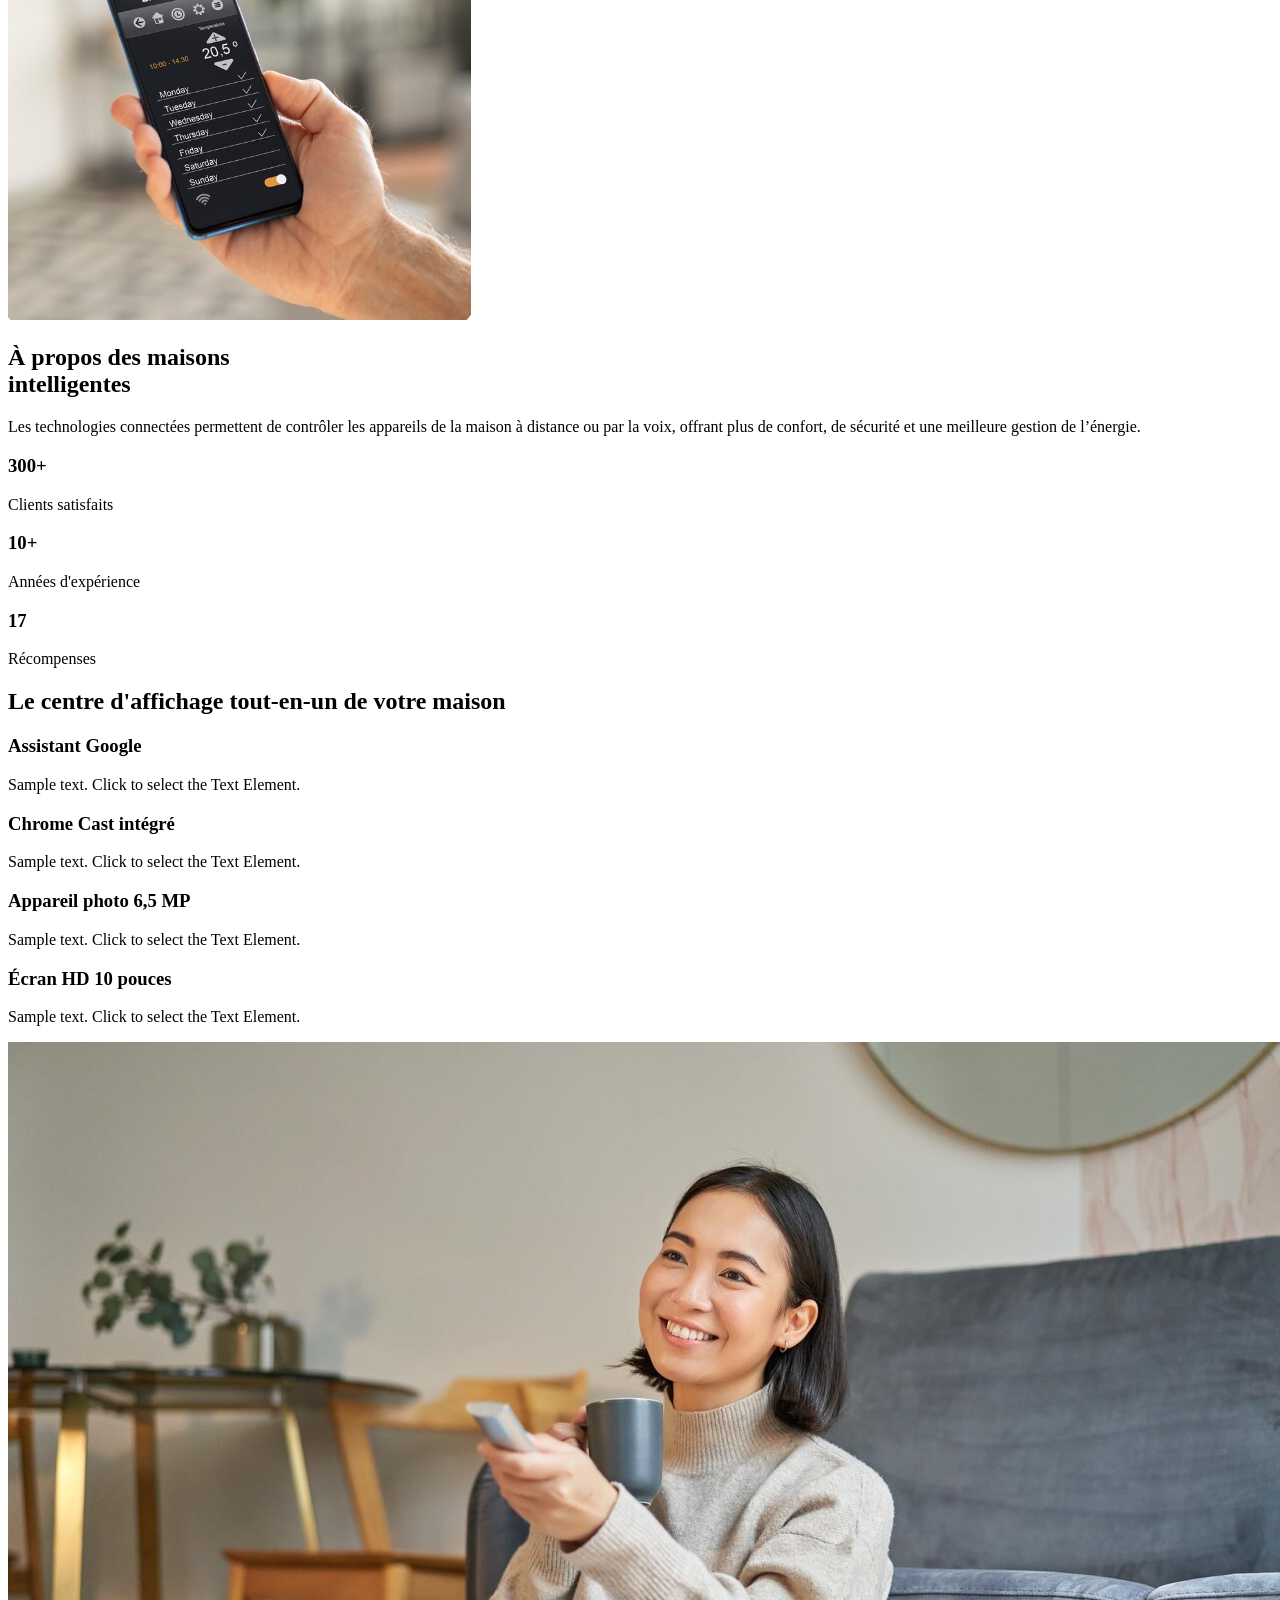
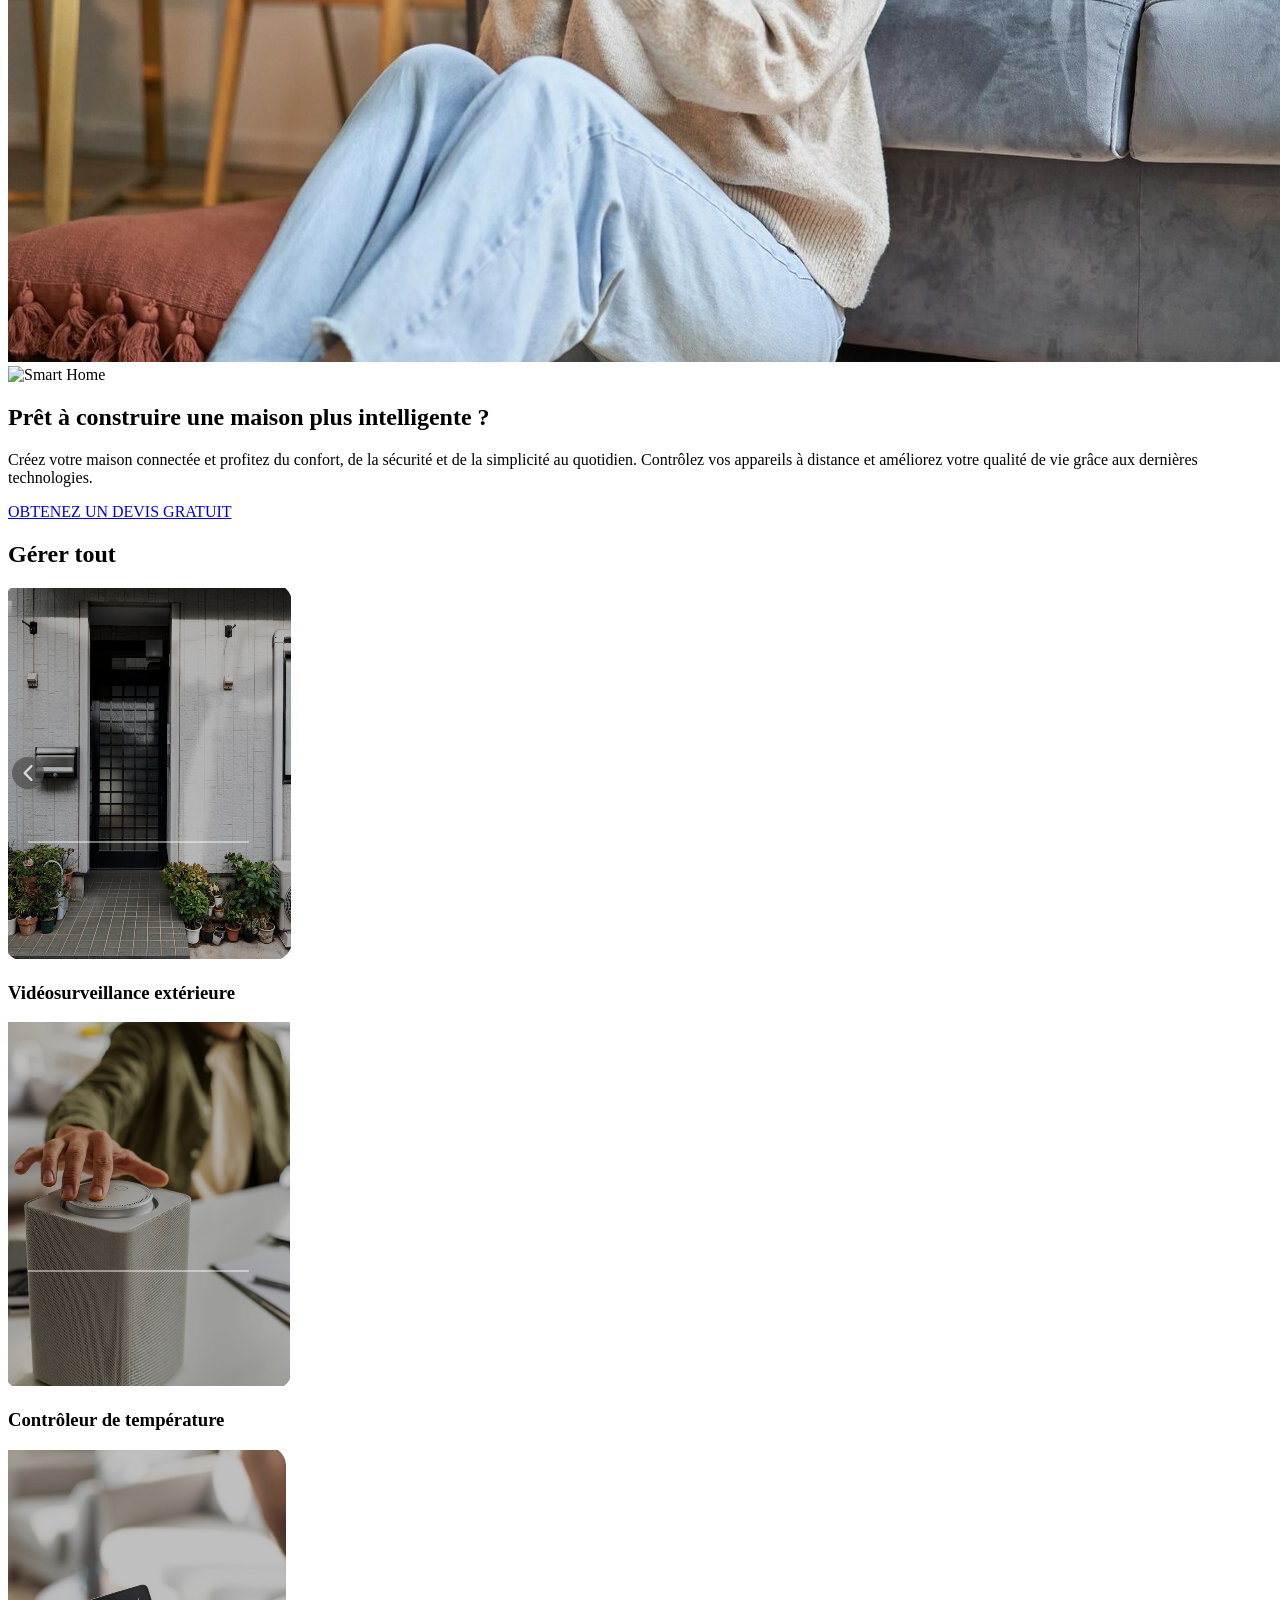
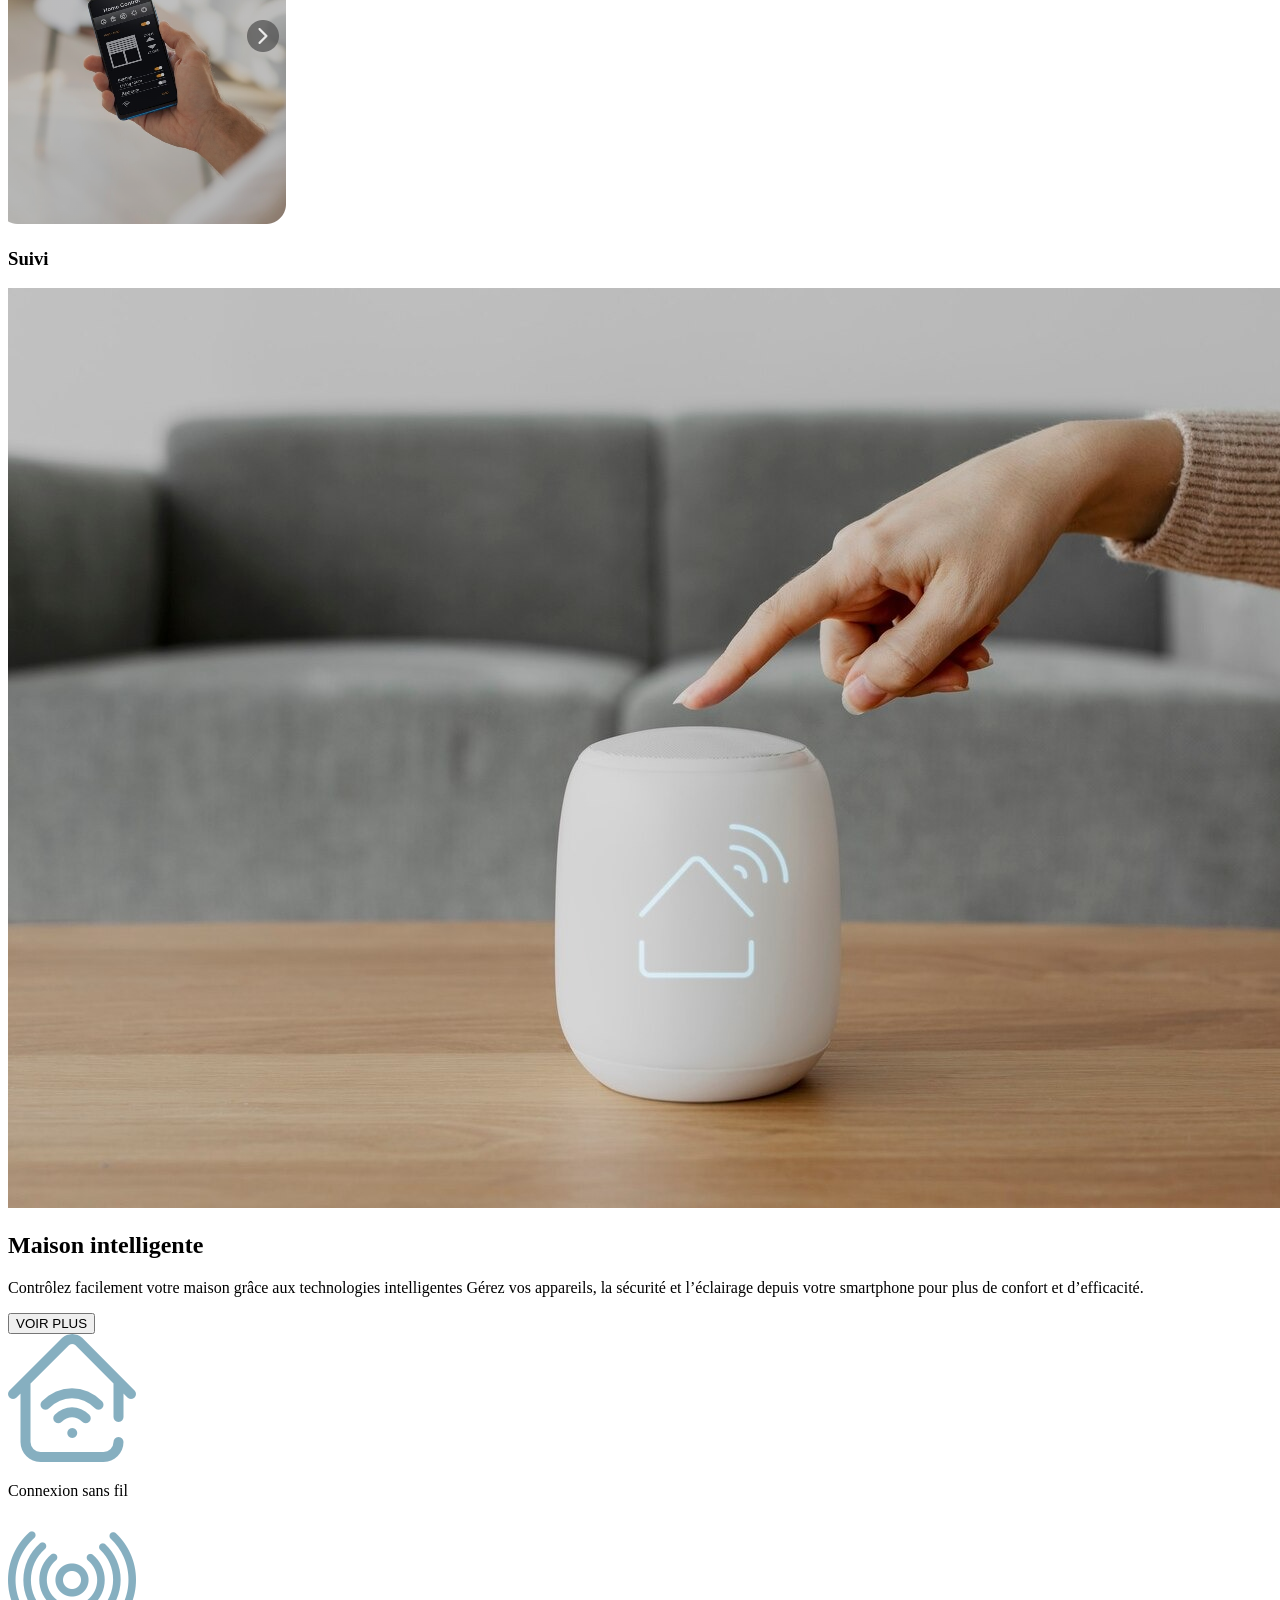
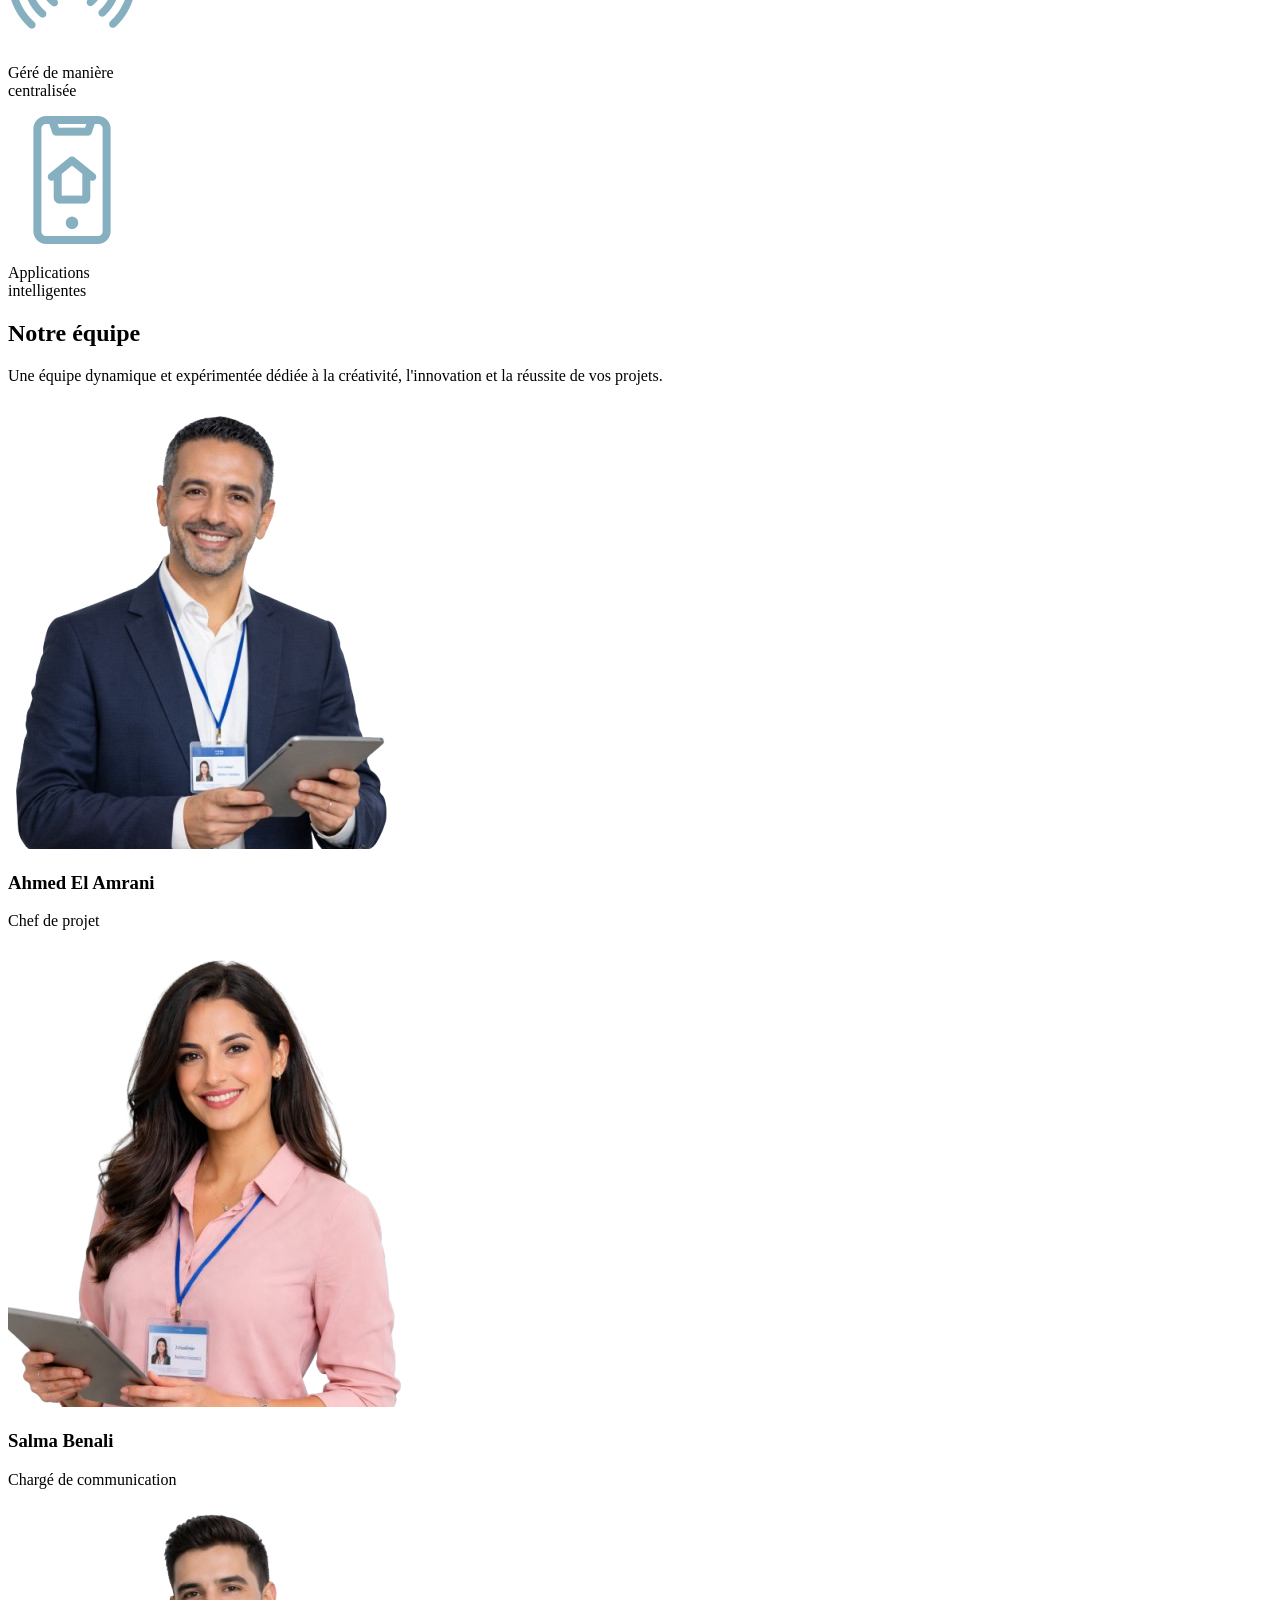
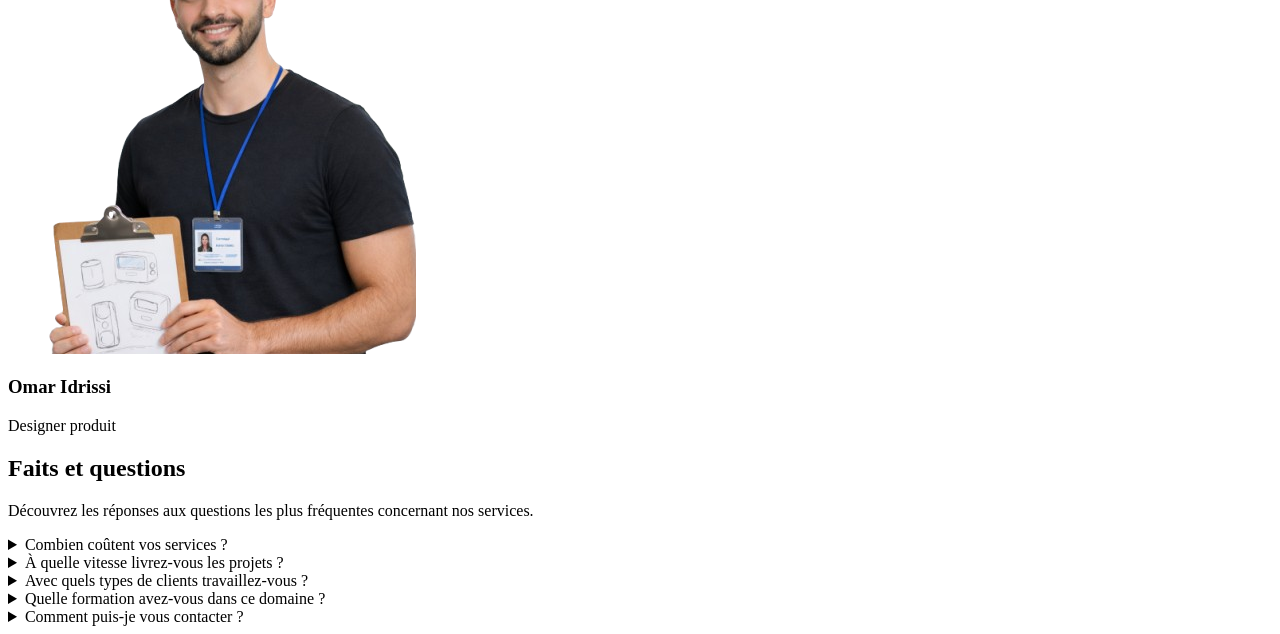
==== commit 37b2825d: "Faits et questions" ====
--- a/index.html
+++ b/index.html
@@ -548,6 +548,81 @@
 </section>
 
 
+<!-- Faits et questions  -->
+
+
+<section class="bg-gray-100 py-16">
+  <div class="max-w-4xl mx-auto px-4">
+
+    <!-- Titre -->
+    <h2 class="text-4xl font-bold text-center text-gray-800 mb-4">
+      Faits et questions
+    </h2>
+
+    <!-- Description -->
+    <p class="text-center text-gray-500 mb-10">
+      Découvrez les réponses aux questions les plus fréquentes concernant nos services.
+    </p>
+
+    <!-- FAQ -->
+    <div class="space-y-4">
+
+      <!-- Question 1 -->
+      <details class="bg-gray-200 rounded-full px-6 py-4">
+        <summary class="cursor-pointer font-medium text-gray-700">
+          Combien coûtent vos services ?
+        </summary>
+        <p class="mt-3 text-gray-600">
+          Le prix dépend du type de projet et des services demandés. Contactez-nous pour obtenir un devis personnalisé.
+        </p>
+      </details>
+
+      <!-- Question 2 -->
+      <details class="bg-gray-200 rounded-full px-6 py-4">
+        <summary class="cursor-pointer font-medium text-gray-700">
+          À quelle vitesse livrez-vous les projets ?
+        </summary>
+        <p class="mt-3 text-gray-600">
+          Le délai dépend de la complexité du projet, mais nous nous efforçons toujours de respecter les délais convenus.
+        </p>
+      </details>
+
+      <!-- Question 3 -->
+      <details class="bg-gray-200 rounded-full px-6 py-4">
+        <summary class="cursor-pointer font-medium text-gray-700">
+          Avec quels types de clients travaillez-vous ?
+        </summary>
+        <p class="mt-3 text-gray-600">
+          Nous travaillons avec des startups, des PME et des grandes entreprises dans différents secteurs.
+        </p>
+      </details>
+
+      <!-- Question 4 -->
+      <details class="bg-gray-200 rounded-full px-6 py-4">
+        <summary class="cursor-pointer font-medium text-gray-700">
+          Quelle formation avez-vous dans ce domaine ?
+        </summary>
+        <p class="mt-3 text-gray-600">
+          Notre équipe possède des formations en informatique, design et marketing digital ainsi qu’une expérience professionnelle solide.
+        </p>
+      </details>
+
+      <!-- Question 5 -->
+      <details class="bg-gray-200 rounded-full px-6 py-4">
+        <summary class="cursor-pointer font-medium text-gray-700">
+          Comment puis-je vous contacter ?
+        </summary>
+        <p class="mt-3 text-gray-600">
+          Vous pouvez nous contacter via notre formulaire de contact ou par email pour toute demande d'information.
+        </p>
+      </details>
+
+    </div>
+
+  </div>
+</section>
+
+
 
   
 
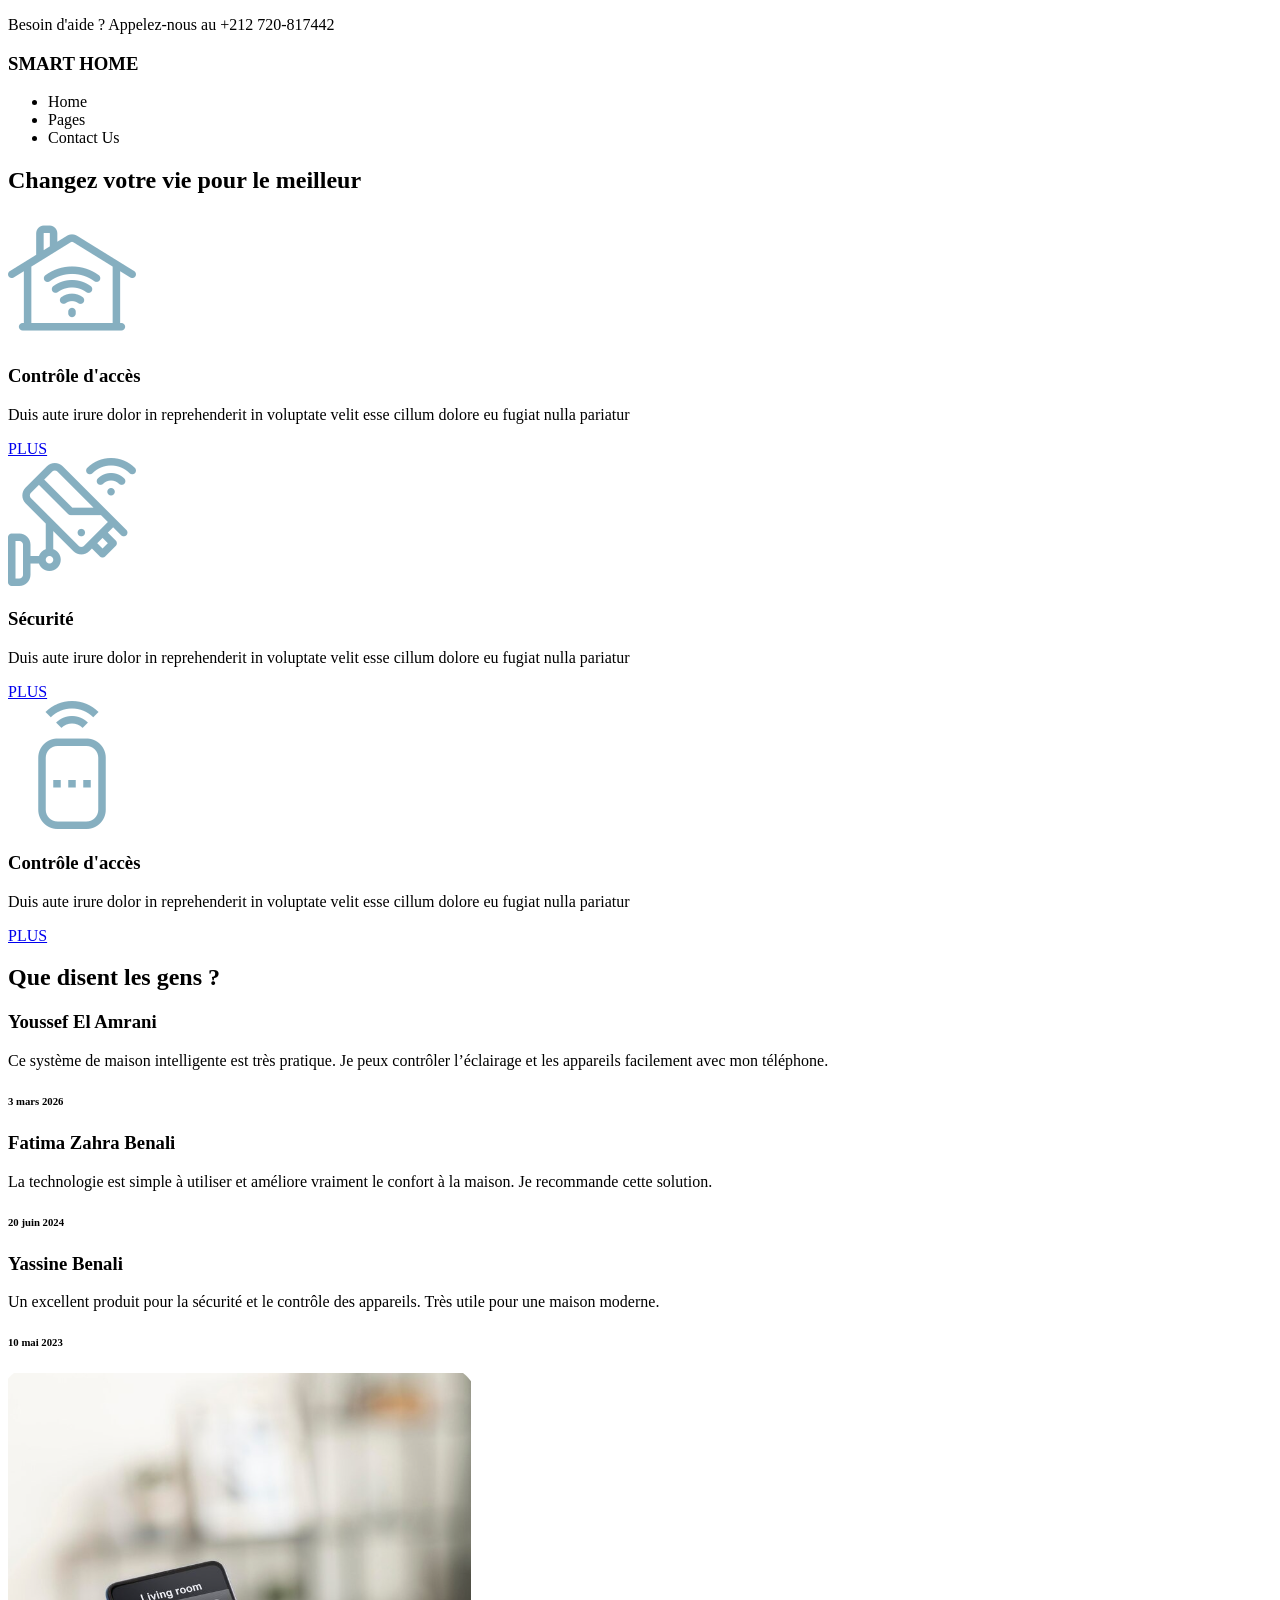
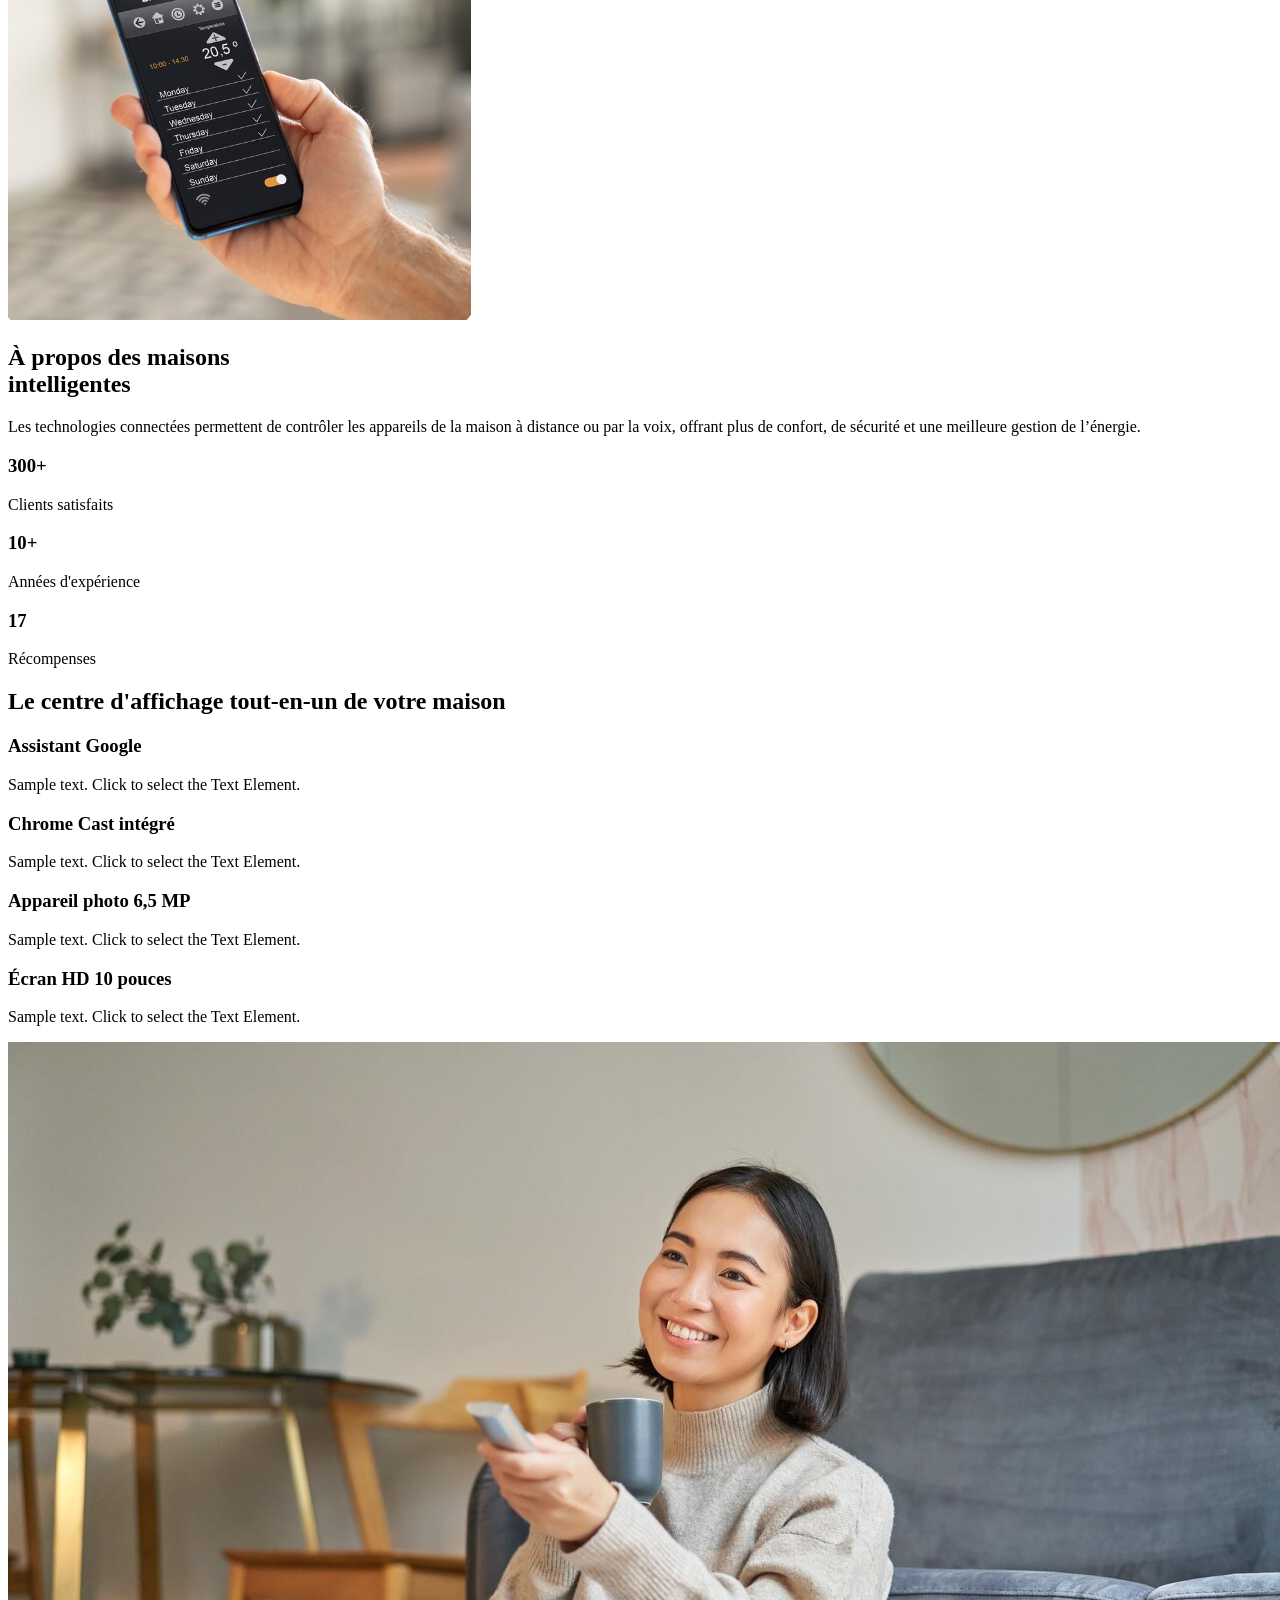
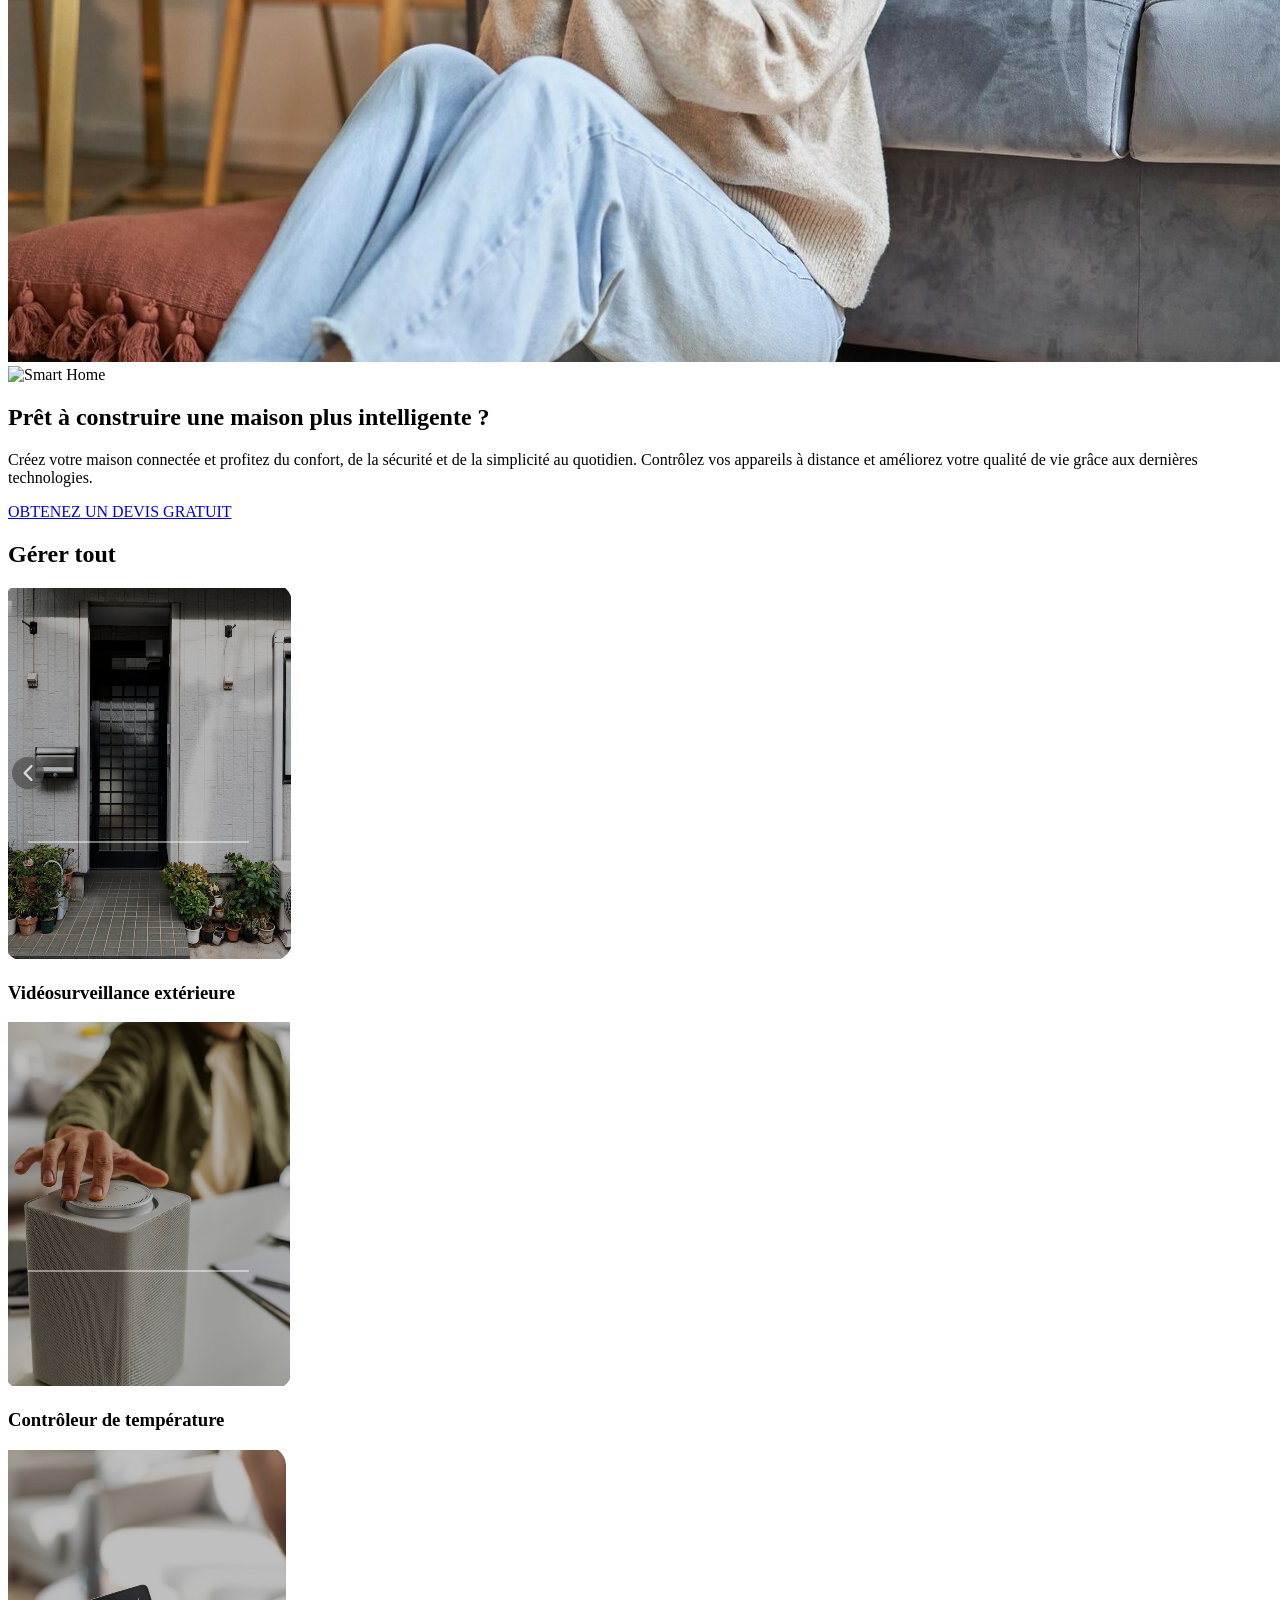
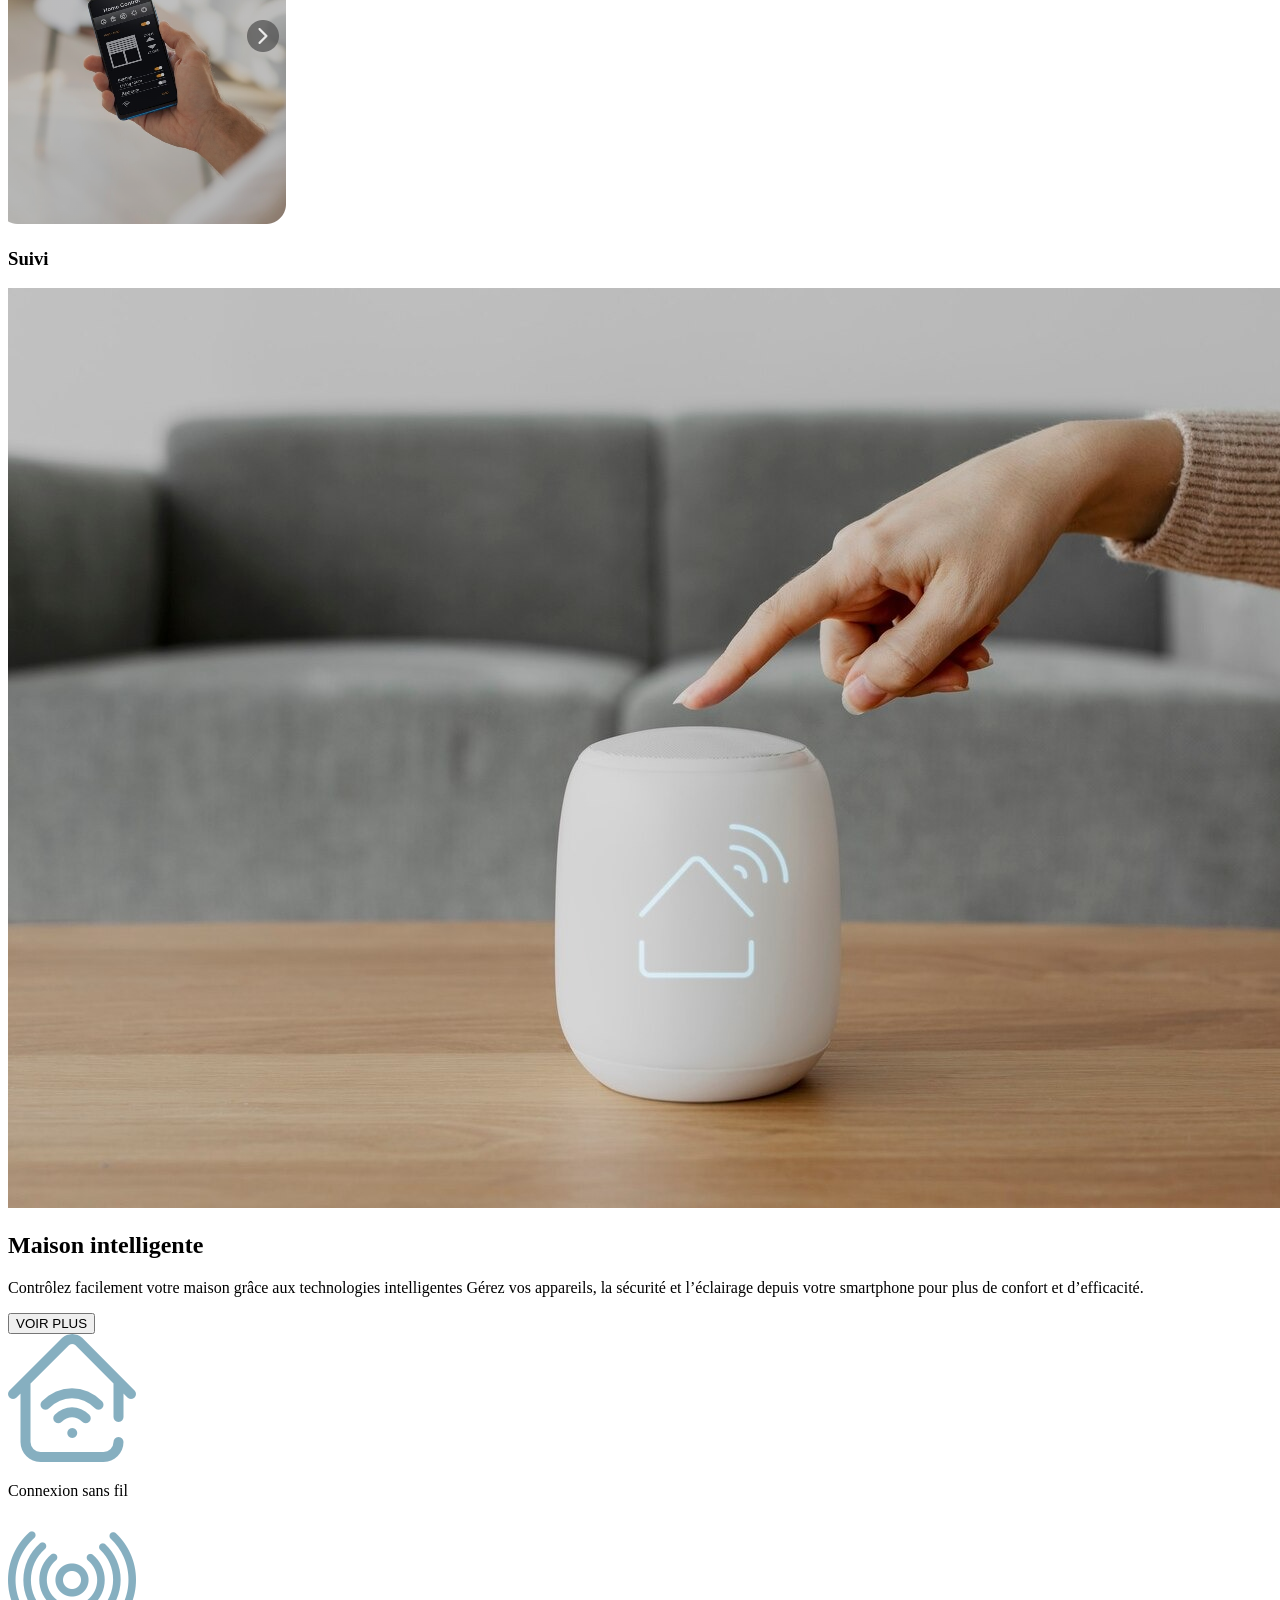
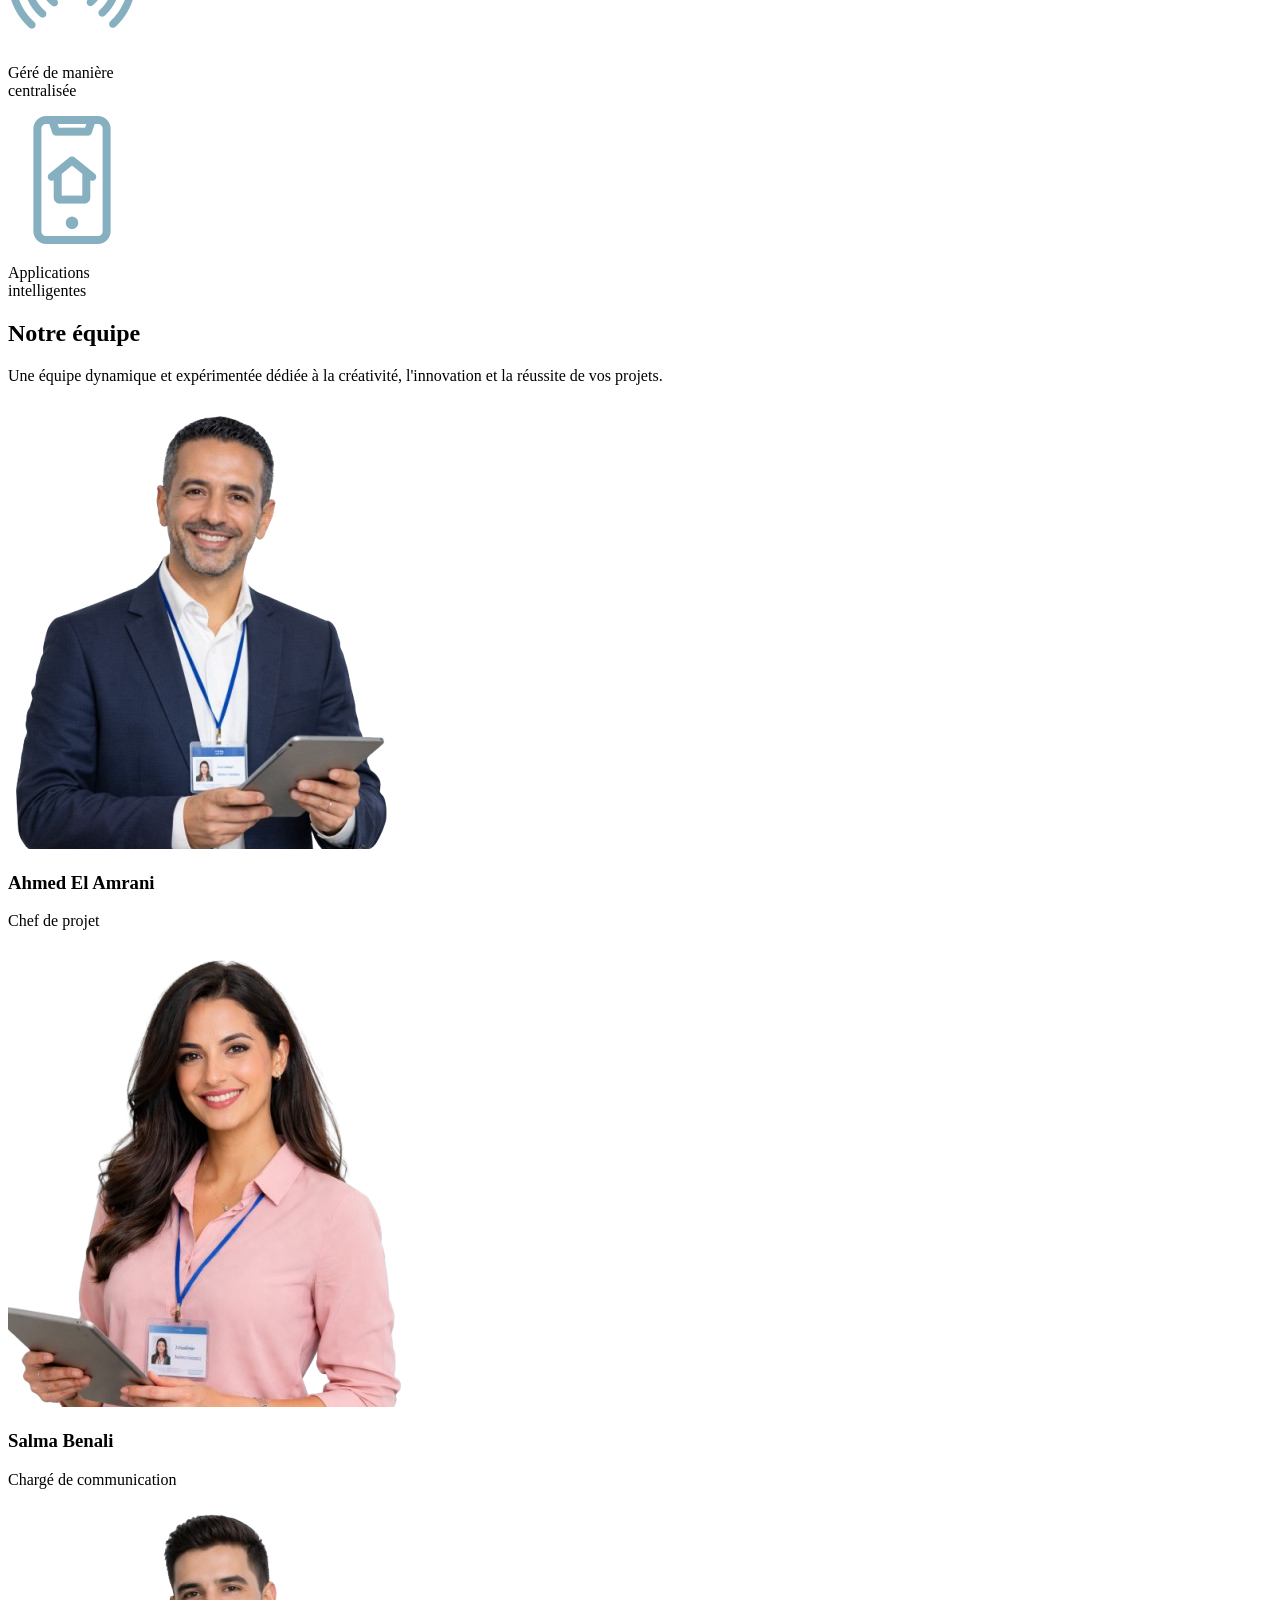
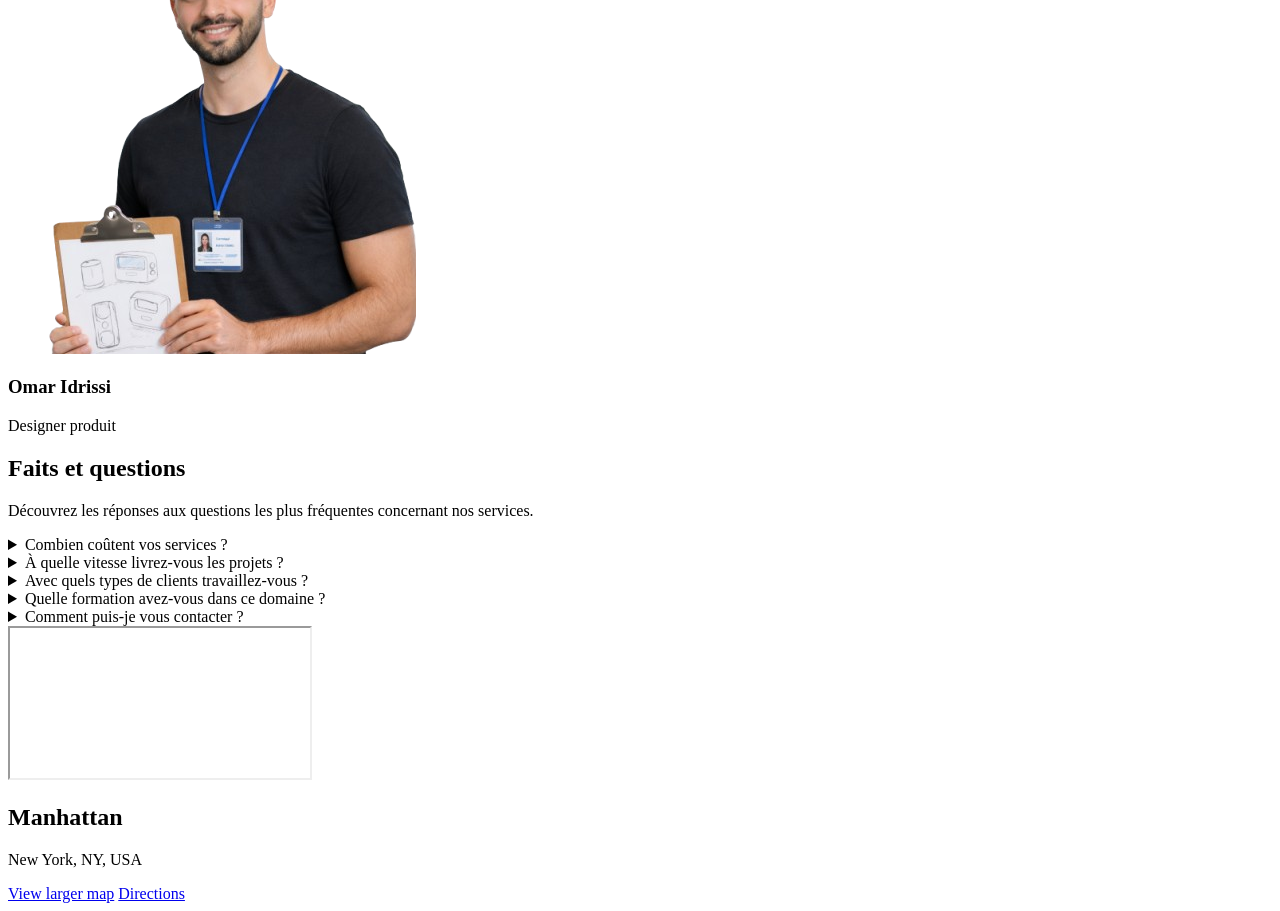
==== commit 9f35f6dc: "Google Map" ====
--- a/index.html
+++ b/index.html
@@ -623,8 +623,29 @@
 </section>
 
 
-
-  
+<!-- Google Map -->
+
+
+ <div class="w-full h-screen relative">
+
+  <!-- Map -->
+  <iframe
+    class="w-full h-full border-0"
+    src="https://maps.google.com/maps?q=Manhattan%20New%20York&t=&z=12&ie=UTF8&iwloc=&output=embed">
+  </iframe>
+
+  <!-- Info Card -->
+  <div class="absolute top-4 left-4 bg-white p-4 rounded-lg shadow-lg">
+    <h2 class="font-semibold text-lg">Manhattan</h2>
+    <p class="text-sm text-gray-500">New York, NY, USA</p>
+
+    <div class="flex gap-3 mt-2 text-blue-600 text-sm">
+      <a href="#">View larger map</a>
+      <a href="#">Directions</a>
+    </div>
+  </div>
+
+</div>
 
 
   
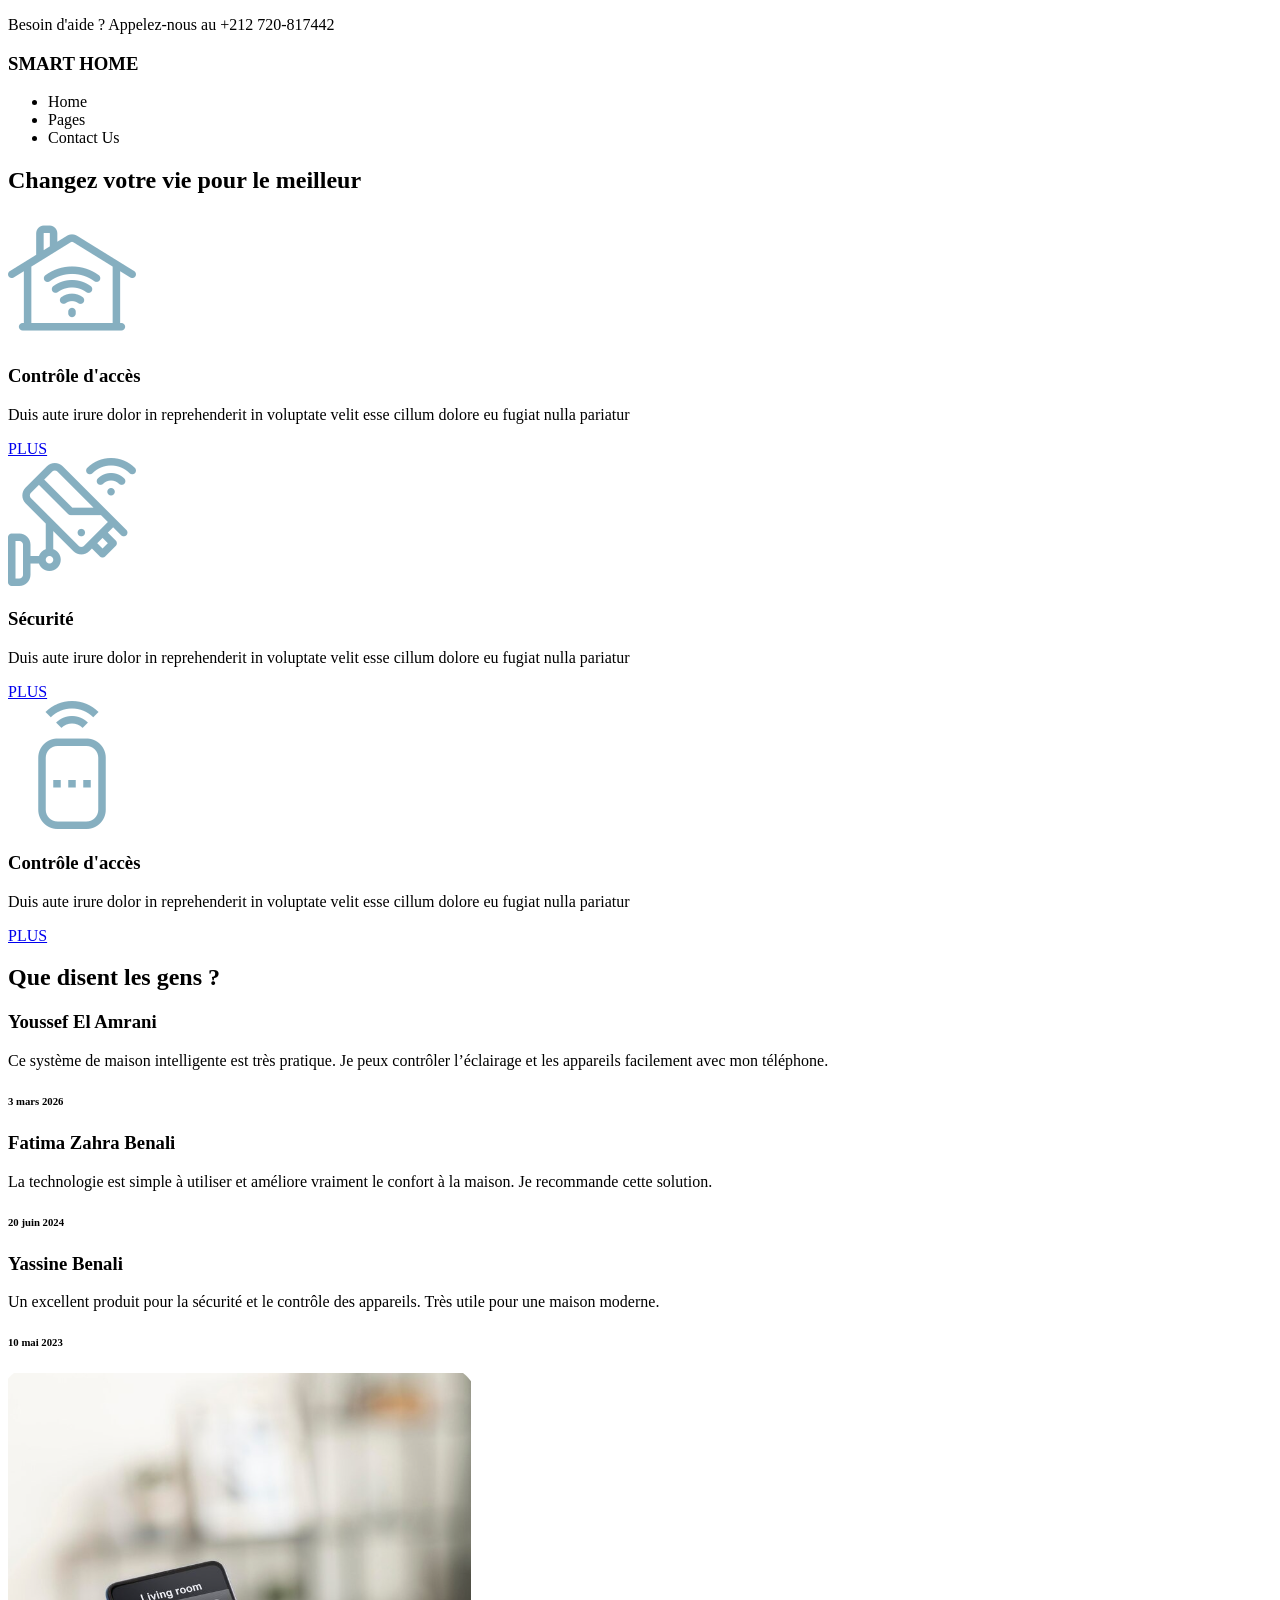
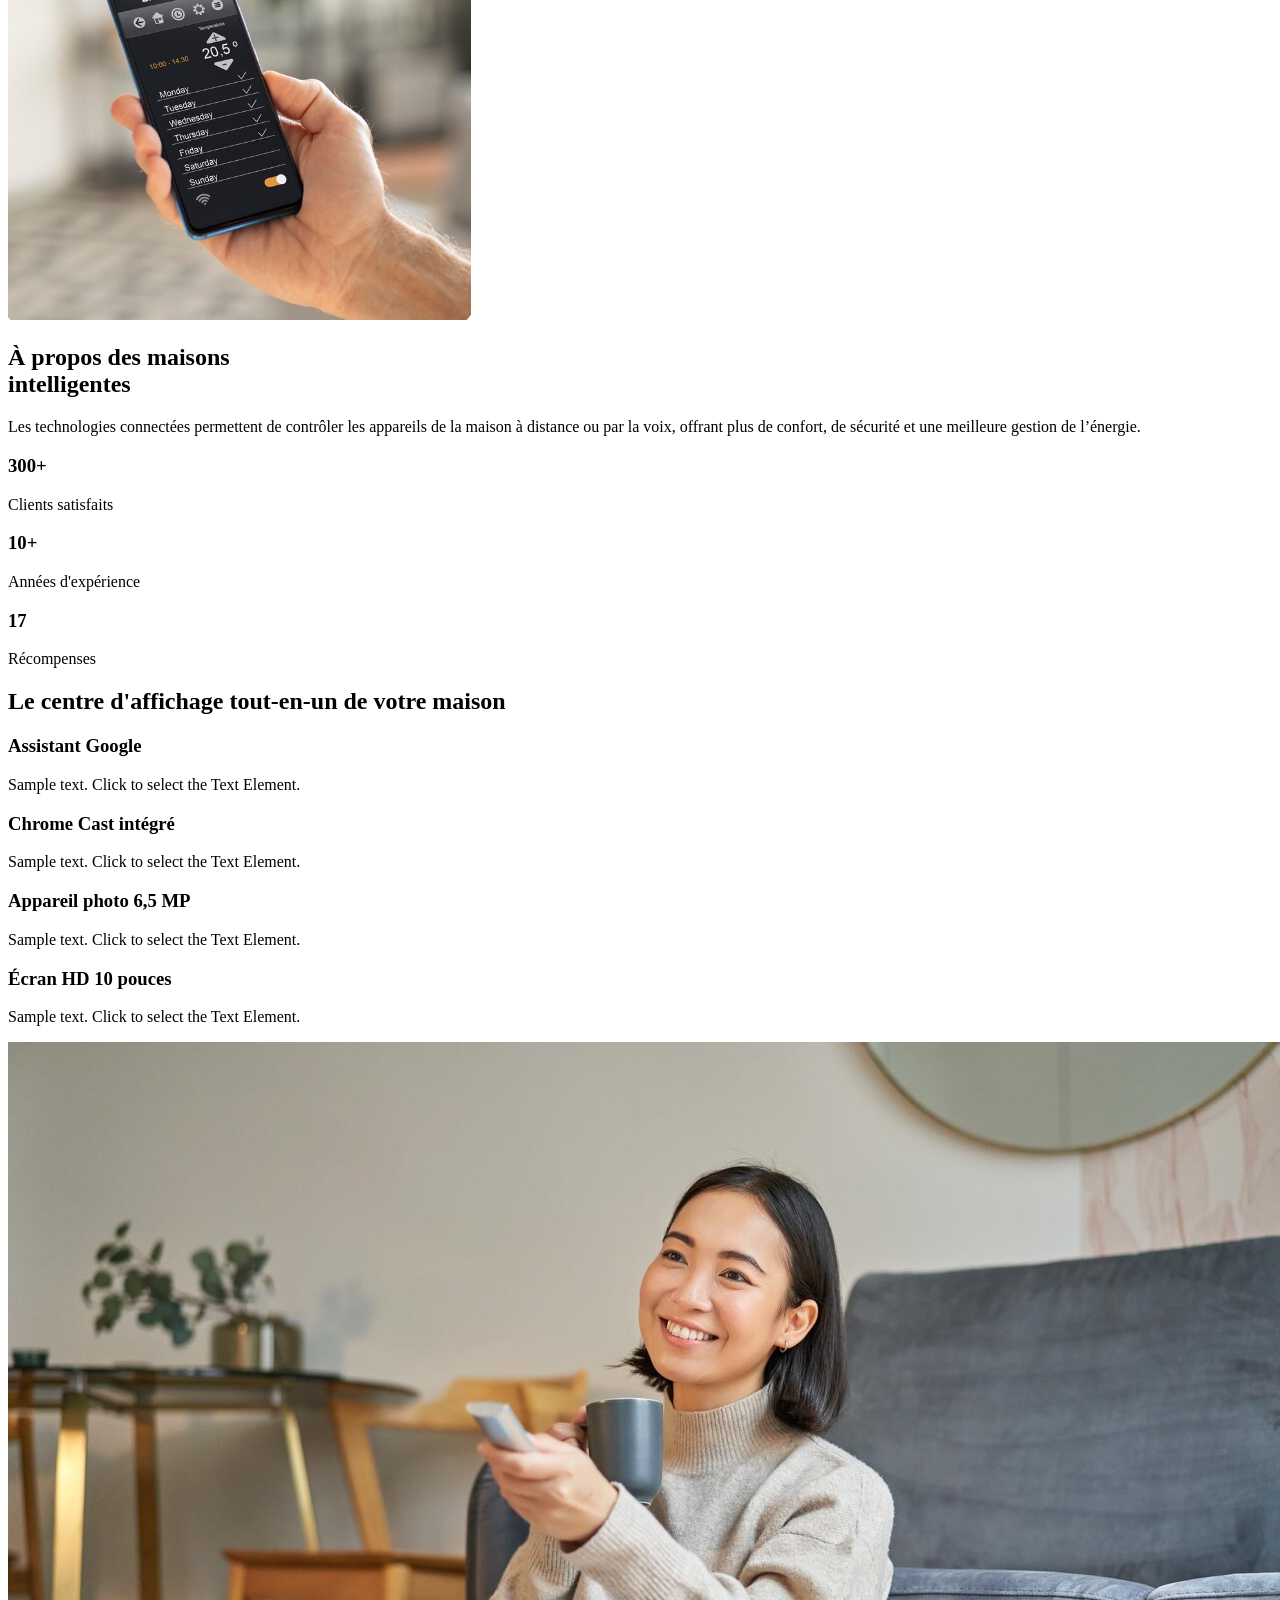
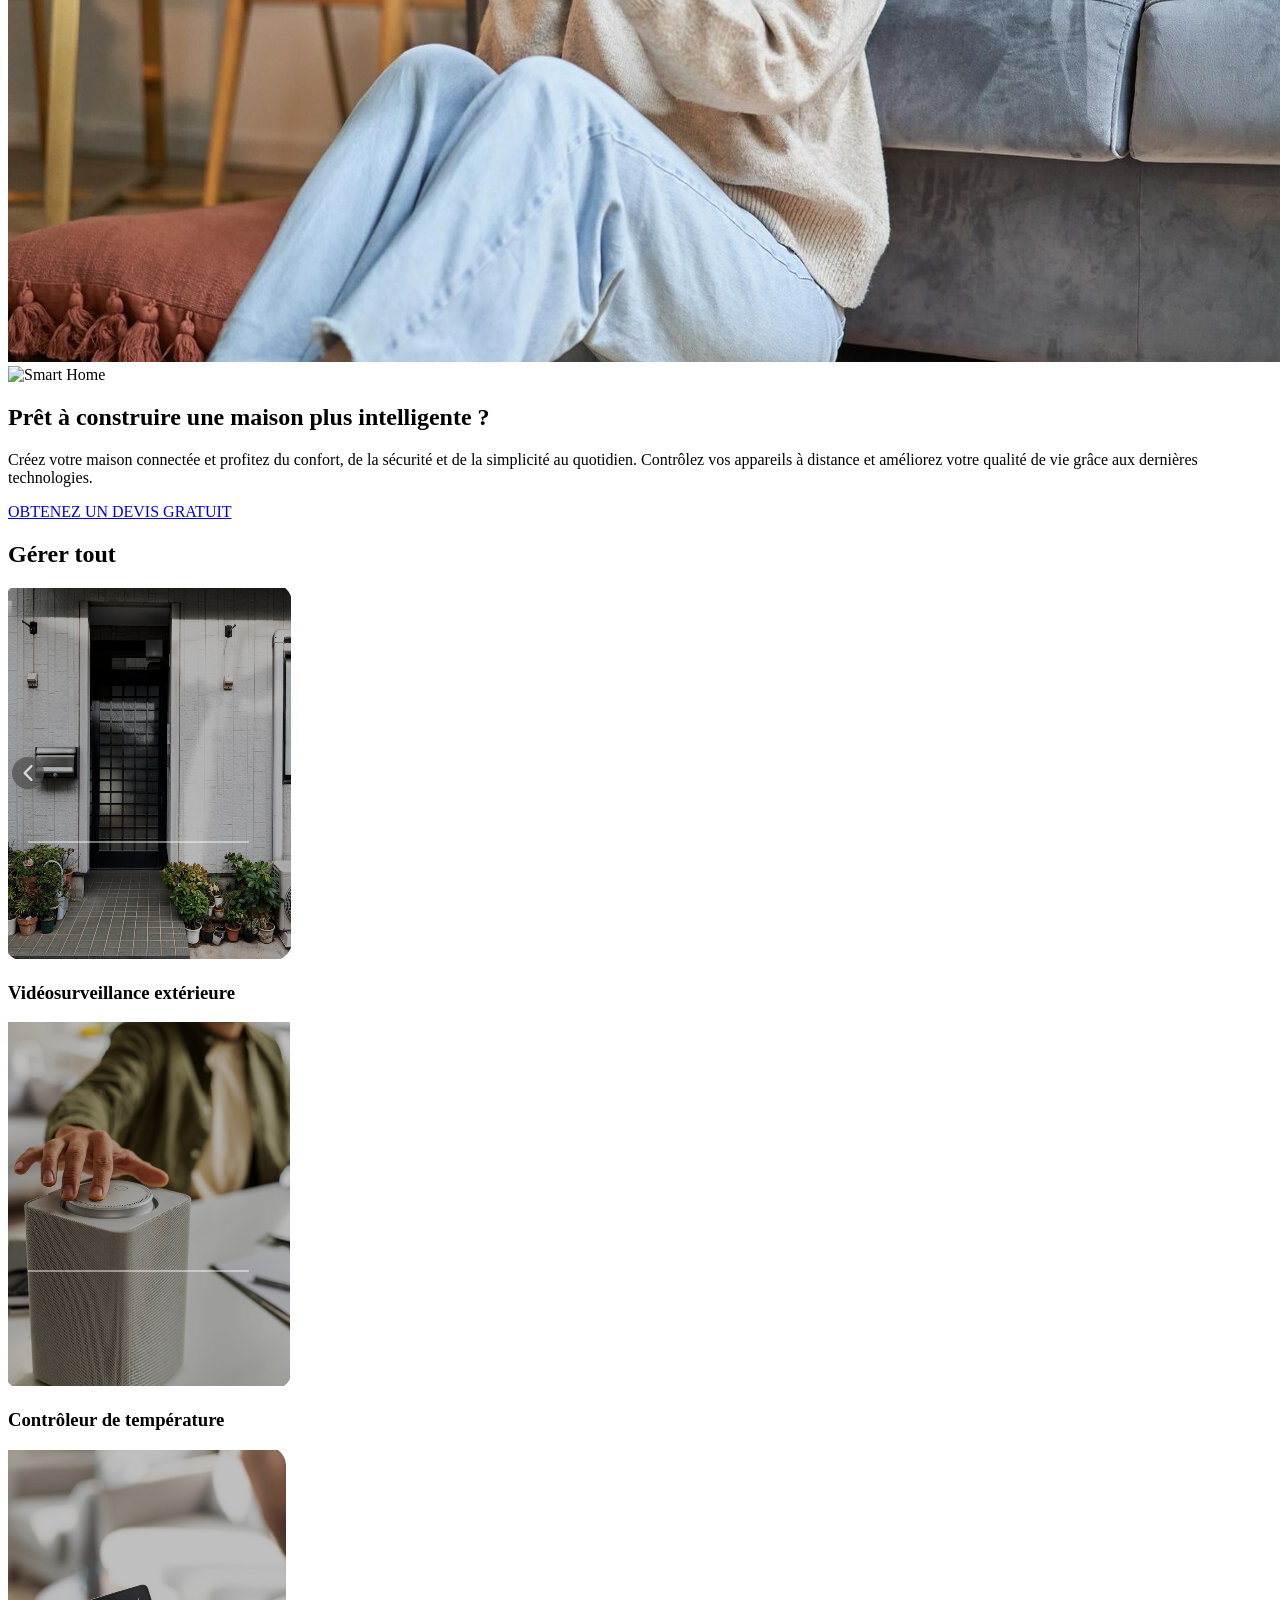
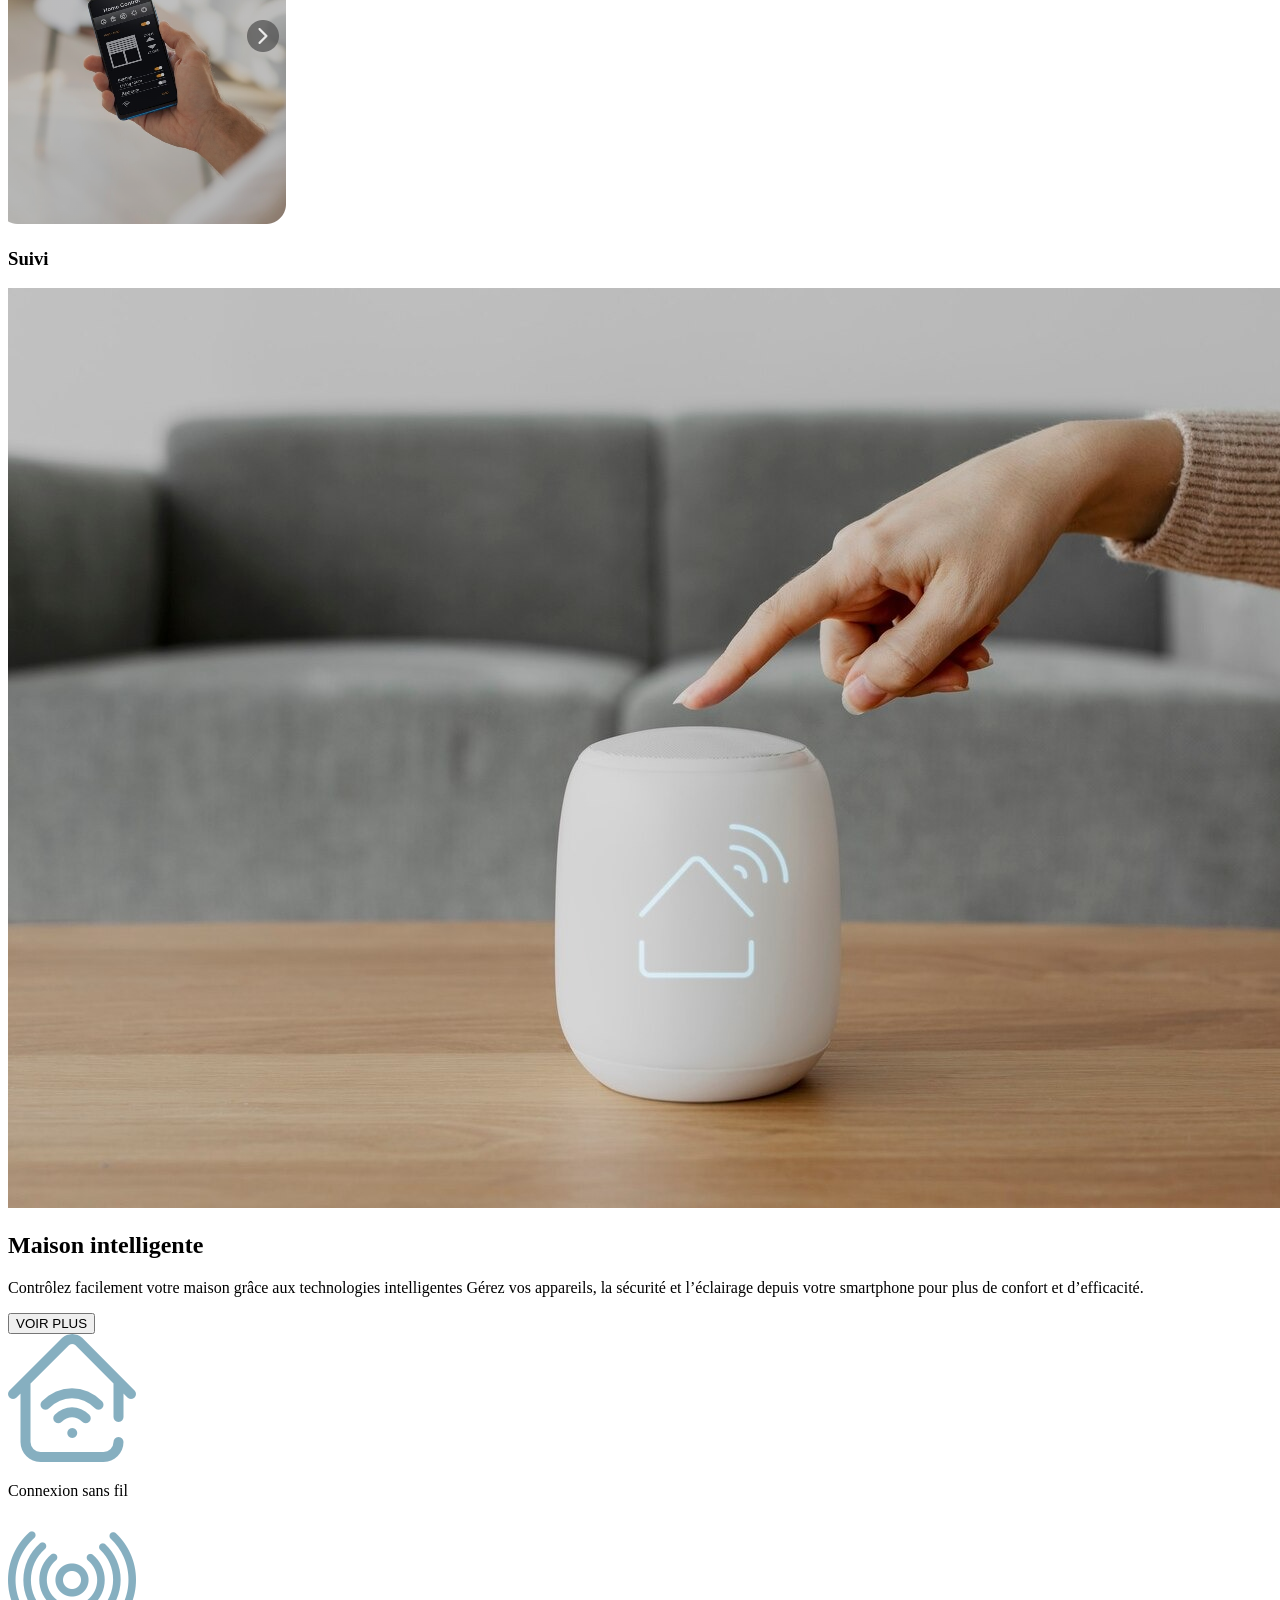
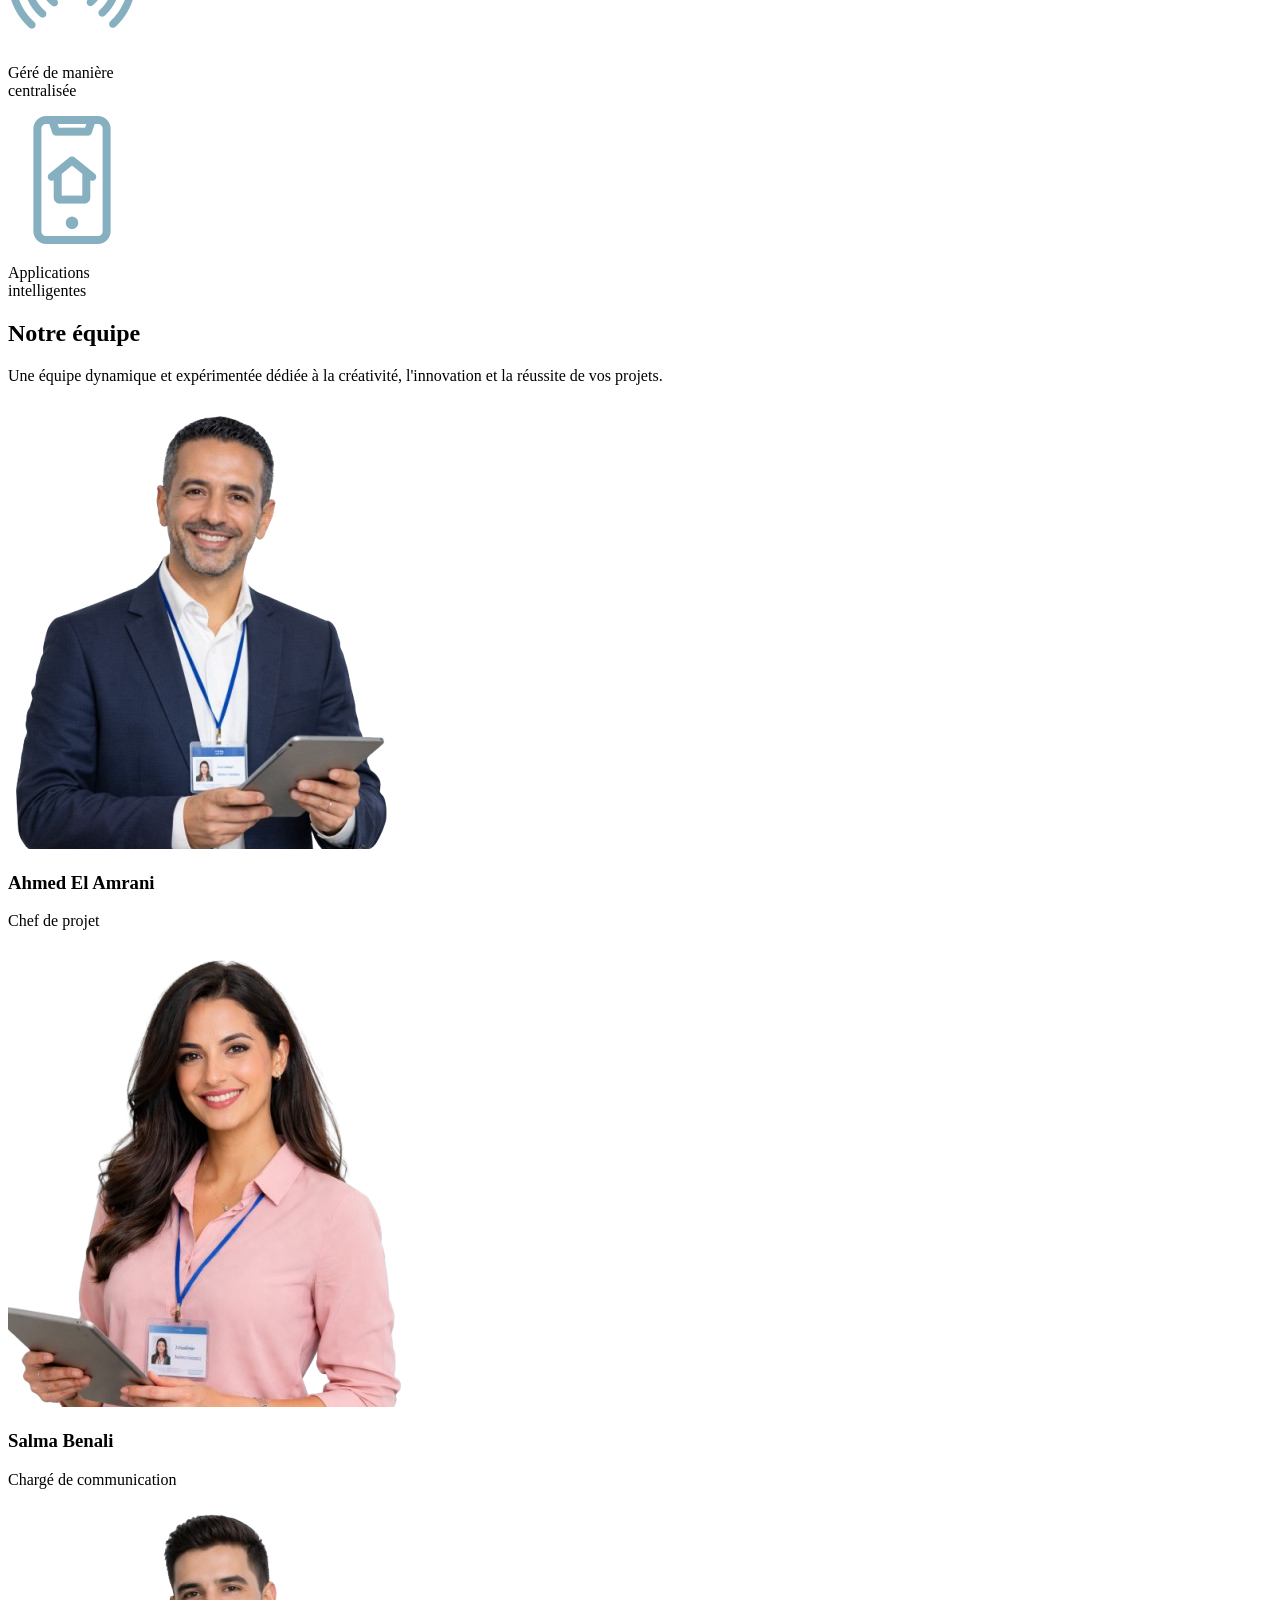
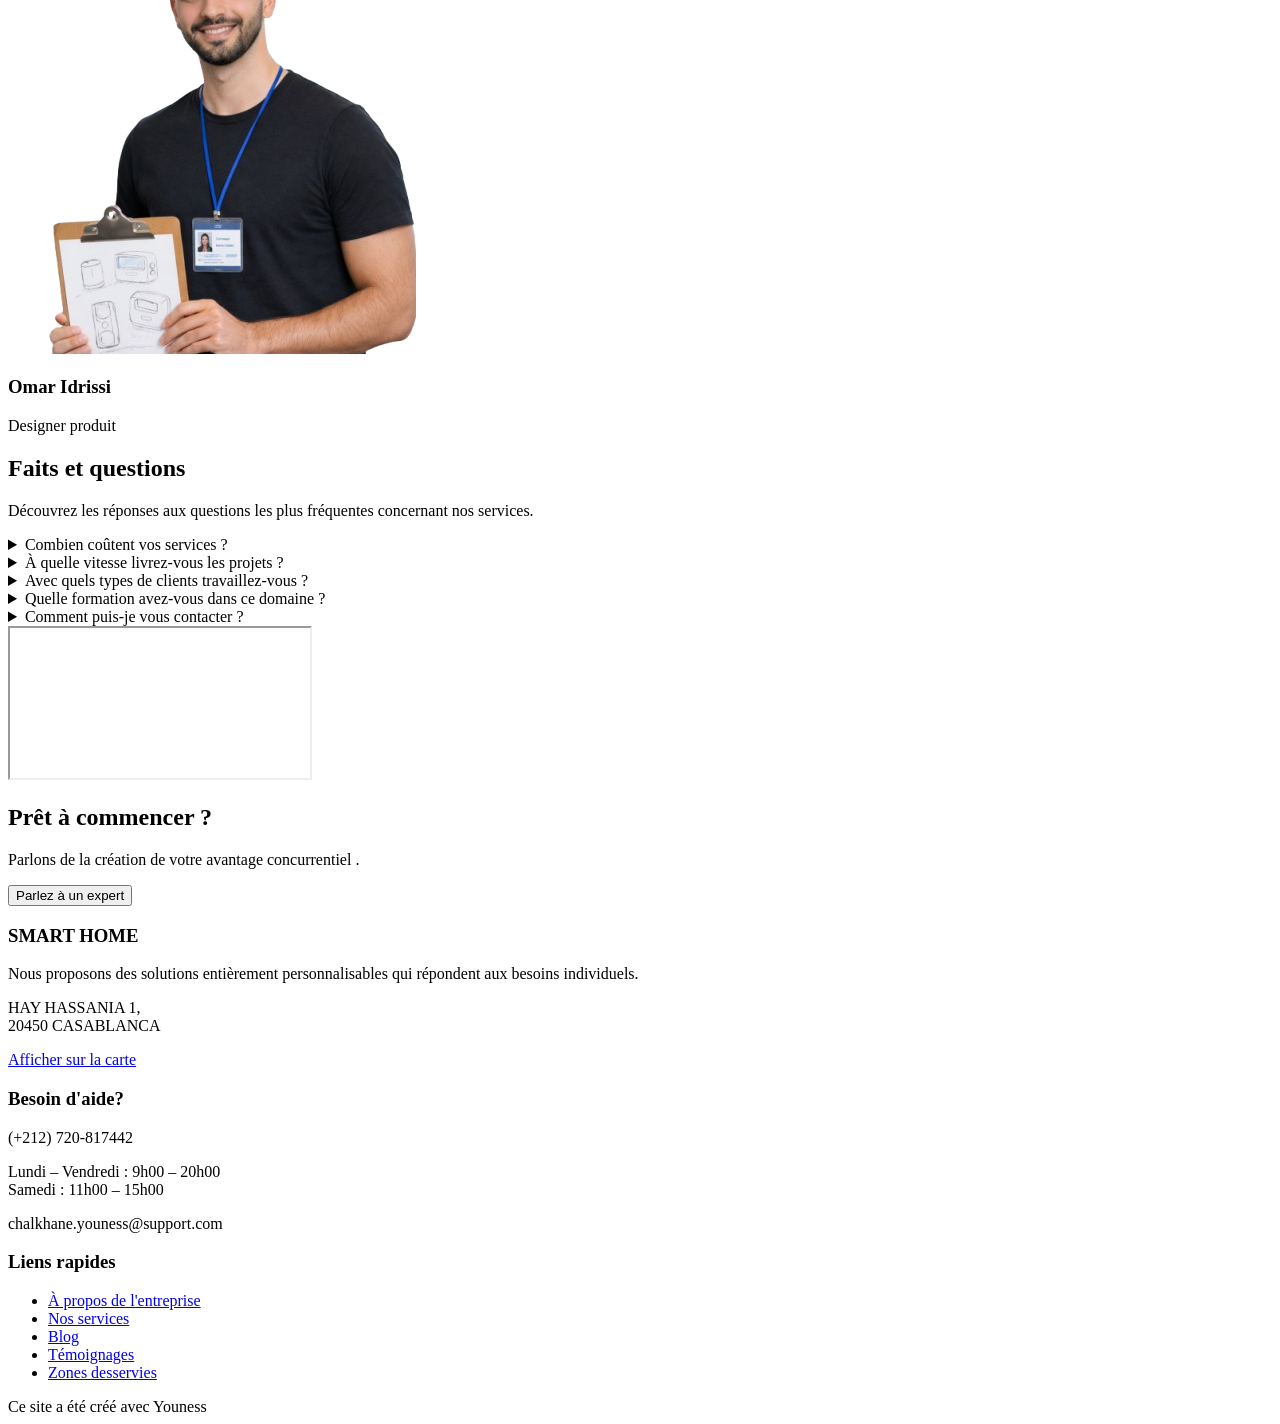
==== commit 9ffed66c: "finalproject" ====
--- a/index.html
+++ b/index.html
@@ -626,26 +626,119 @@
 <!-- Google Map -->
 
 
- <div class="w-full h-screen relative">
-
-  <!-- Map -->
-  <iframe
-    class="w-full h-full border-0"
-    src="https://maps.google.com/maps?q=Manhattan%20New%20York&t=&z=12&ie=UTF8&iwloc=&output=embed">
-  </iframe>
-
-  <!-- Info Card -->
-  <div class="absolute top-4 left-4 bg-white p-4 rounded-lg shadow-lg">
-    <h2 class="font-semibold text-lg">Manhattan</h2>
-    <p class="text-sm text-gray-500">New York, NY, USA</p>
-
-    <div class="flex gap-3 mt-2 text-blue-600 text-sm">
-      <a href="#">View larger map</a>
-      <a href="#">Directions</a>
-    </div>
-  </div>
-
-</div>
+<!-- MAP SECTION -->
+<section class="w-full">
+  
+  <div class="w-full h-[450px]">
+    <iframe
+      class="w-full h-full border-0"
+      loading="lazy"
+      allowfullscreen
+      src="https://www.google.com/maps?q=Manhattan,New%20York&output=embed">
+    </iframe>
+  </div>
+
+</section>
+
+
+
+
+
+
+
+
+
+
+
+
+
+<!-- Prêt à commencer ?  -->
+
+
+
+<section class="bg-slate-800 text-gray-200">
+
+  <!-- CTA -->
+  <div class="max-w-7xl mx-auto px-6 py-16 border-b border-slate-600">
+    <div class="flex flex-col md:flex-row md:items-center md:justify-between gap-6">
+
+      <div>
+        <h2 class="text-4xl font-bold mb-2"> Prêt à commencer ?</h2>
+        <p class="text-gray-400">
+          Parlons de la création de votre avantage concurrentiel .
+        </p>
+      </div>
+
+      <button class="bg-sky-300 text-slate-800 px-6 py-3 rounded-full font-semibold hover:bg-sky-200 transition">
+        Parlez à un expert
+      </button>
+
+    </div>
+  </div>
+
+  <!-- FOOTER -->
+  <div class="max-w-7xl mx-auto px-6 py-12 grid md:grid-cols-3 gap-10">
+
+    <!-- COMPANY -->
+    <div>
+      <h3 class="font-bold text-lg mb-4">SMART HOME</h3>
+
+      <p class="text-gray-400 mb-4">
+       Nous proposons des solutions entièrement personnalisables qui 
+       répondent aux besoins individuels.
+
+      </p>
+
+      <p class="text-gray-400 text-sm mb-3">
+        HAY HASSANIA 1,<br>
+       20450 CASABLANCA
+      </p>
+
+      <a href="#" class="text-sky-400 text-sm hover:underline">
+        Afficher sur la carte
+      </a>
+    </div>
+
+    <!-- CONTACT -->
+    <div>
+      <h3 class="text-xl font-semibold mb-4">Besoin d'aide?</h3>
+
+      <p class="text-sky-400 text-lg mb-3">
+        (+212) 720-817442
+      </p>
+
+      <p class="text-gray-400 text-sm mb-4">
+        Lundi – Vendredi : 9h00 – 20h00 <br>
+        Samedi : 11h00 – 15h00
+      </p>
+
+      <p class="text-gray-400 text-sm">
+        chalkhane.youness@support.com
+      </p>
+    </div>
+
+    <!-- LINKS -->
+    <div>
+      <h3 class="text-xl font-semibold mb-4">Liens rapides</h3>
+
+      <ul class="space-y-2 text-gray-400">
+        <li><a href="#" class="hover:text-white">À propos de l'entreprise</a></li>
+        <li><a href="#" class="hover:text-white">Nos services</a></li>
+        <li><a href="#" class="hover:text-white">Blog</a></li>
+        <li><a href="#" class="hover:text-white">Témoignages</a></li>
+        <li><a href="#" class="hover:text-white">Zones desservies</a></li>
+      
+      </ul>
+    </div>
+
+  </div>
+
+  <!-- COPYRIGHT -->
+  <div class="border-t border-slate-700 text-center py-6 text-gray-400 text-sm">
+    Ce site a été créé avec <span class="text-sky-400">Youness</span>
+  </div>
+
+</section>
 
 
   
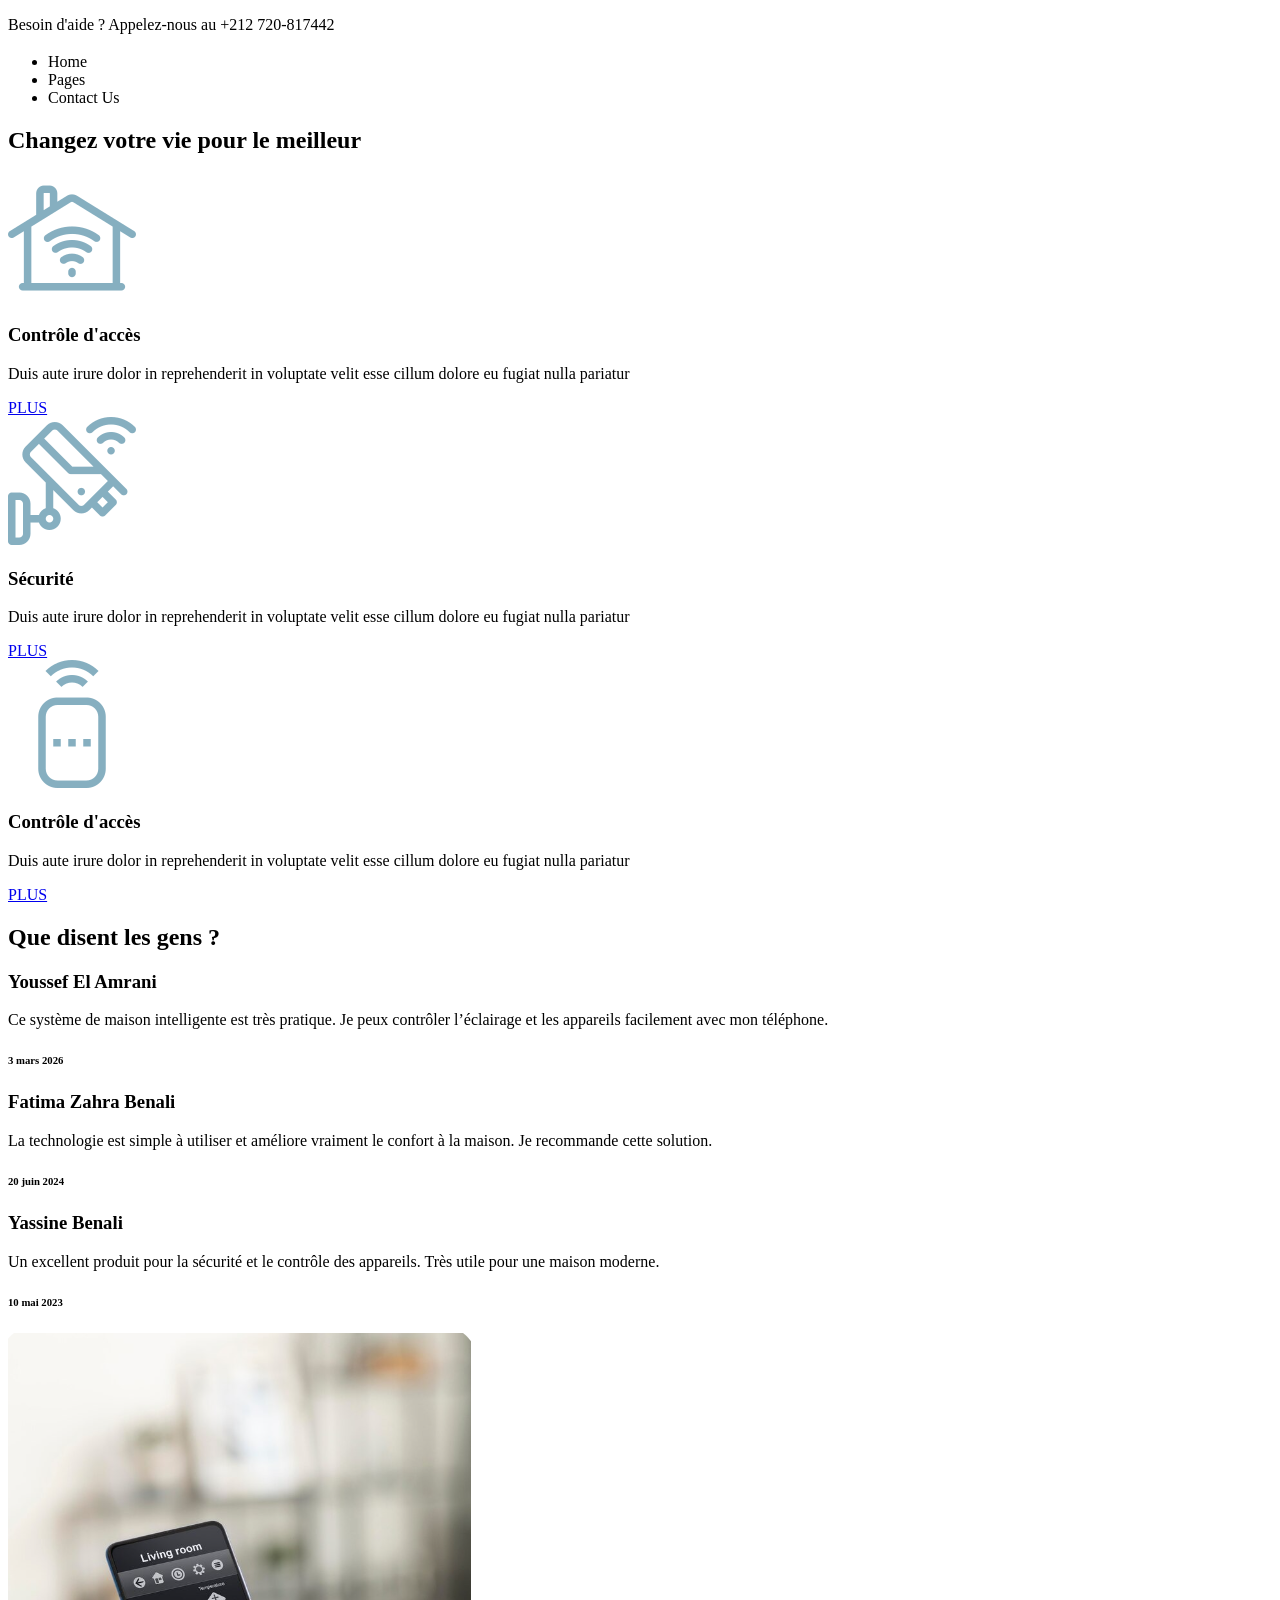
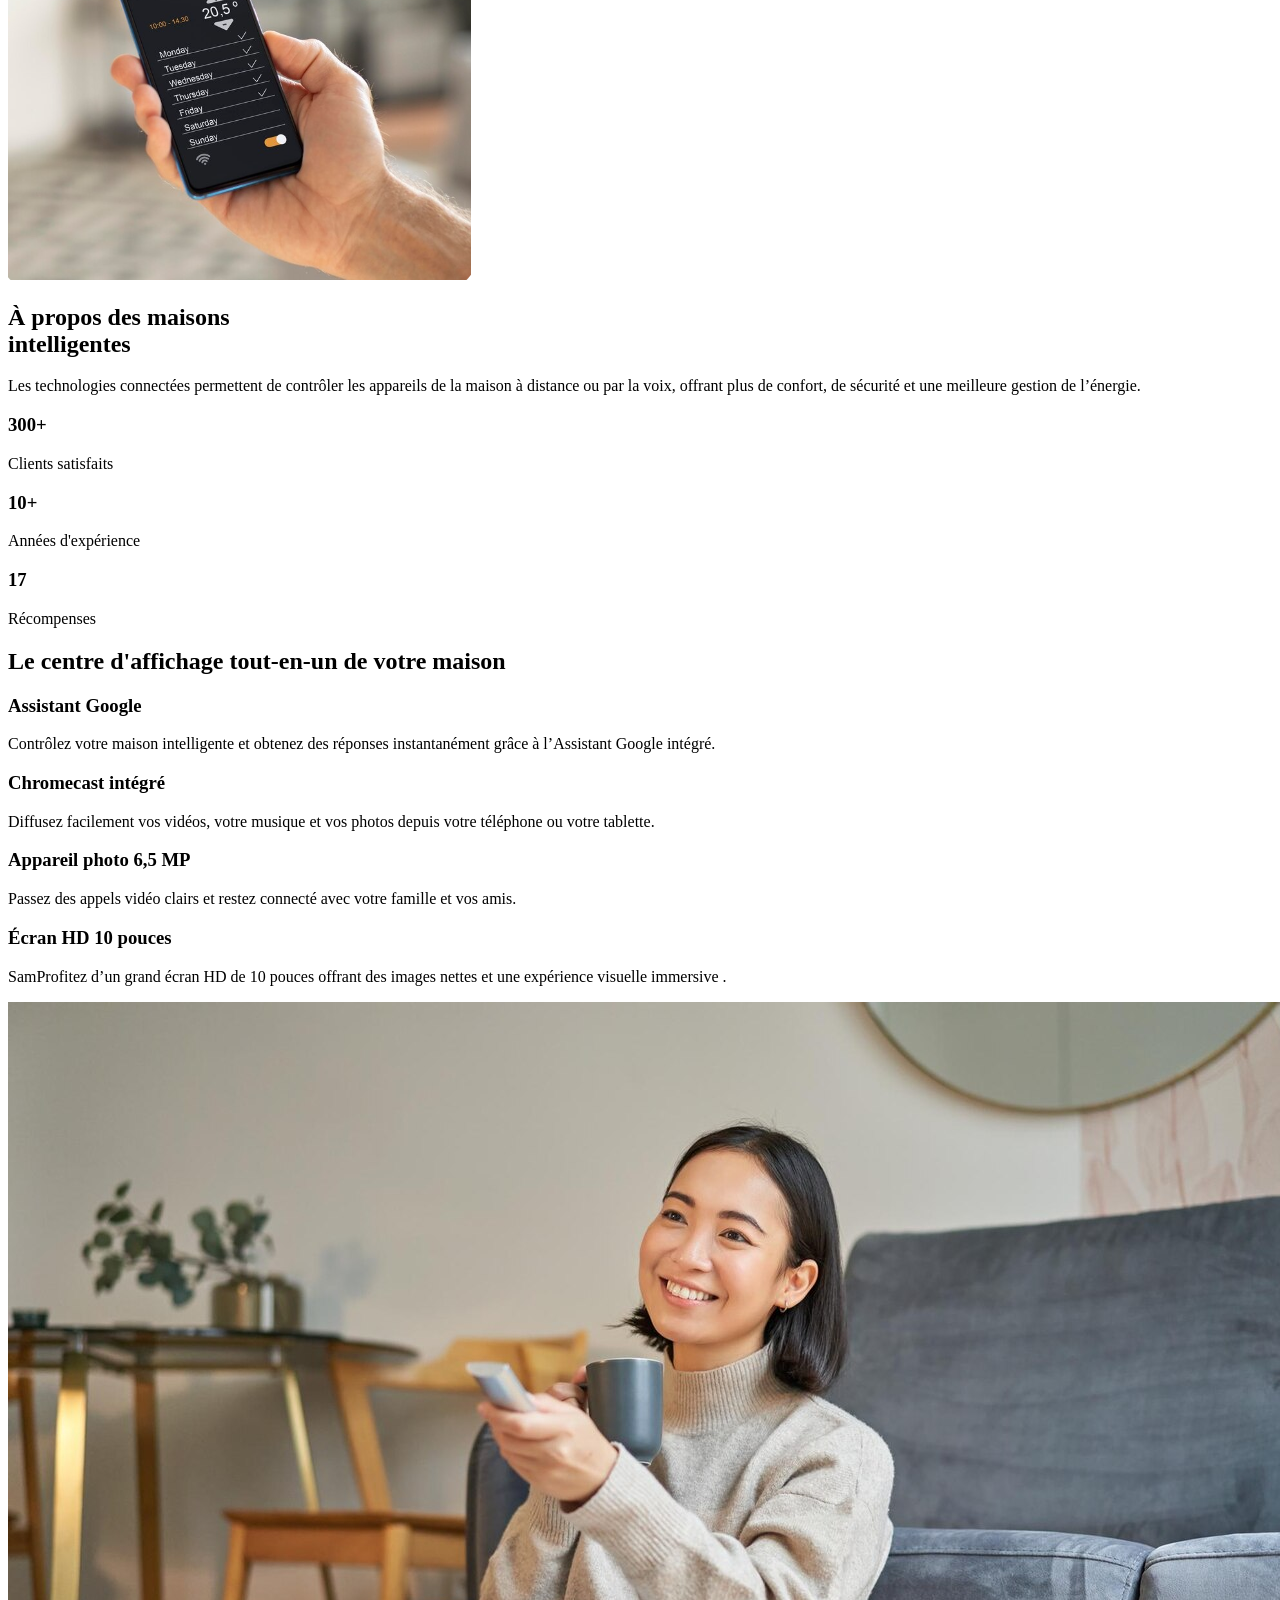
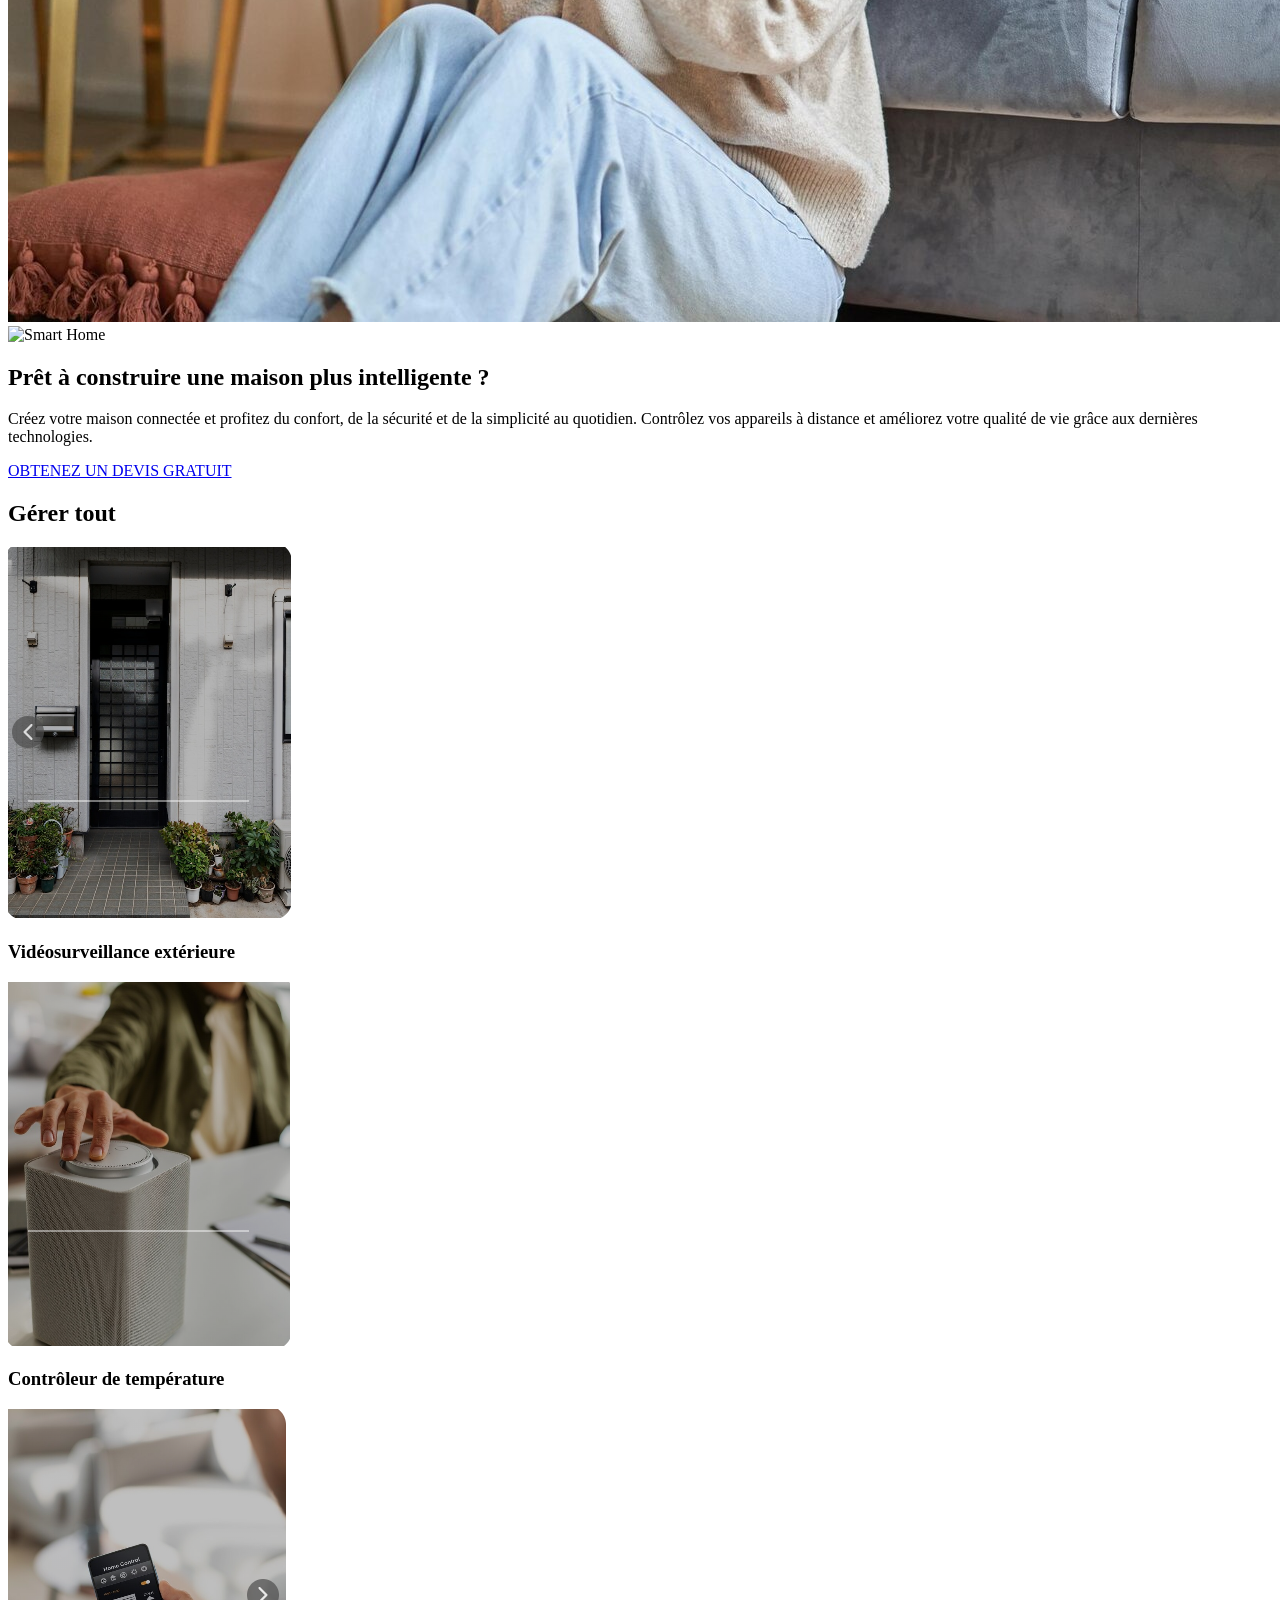
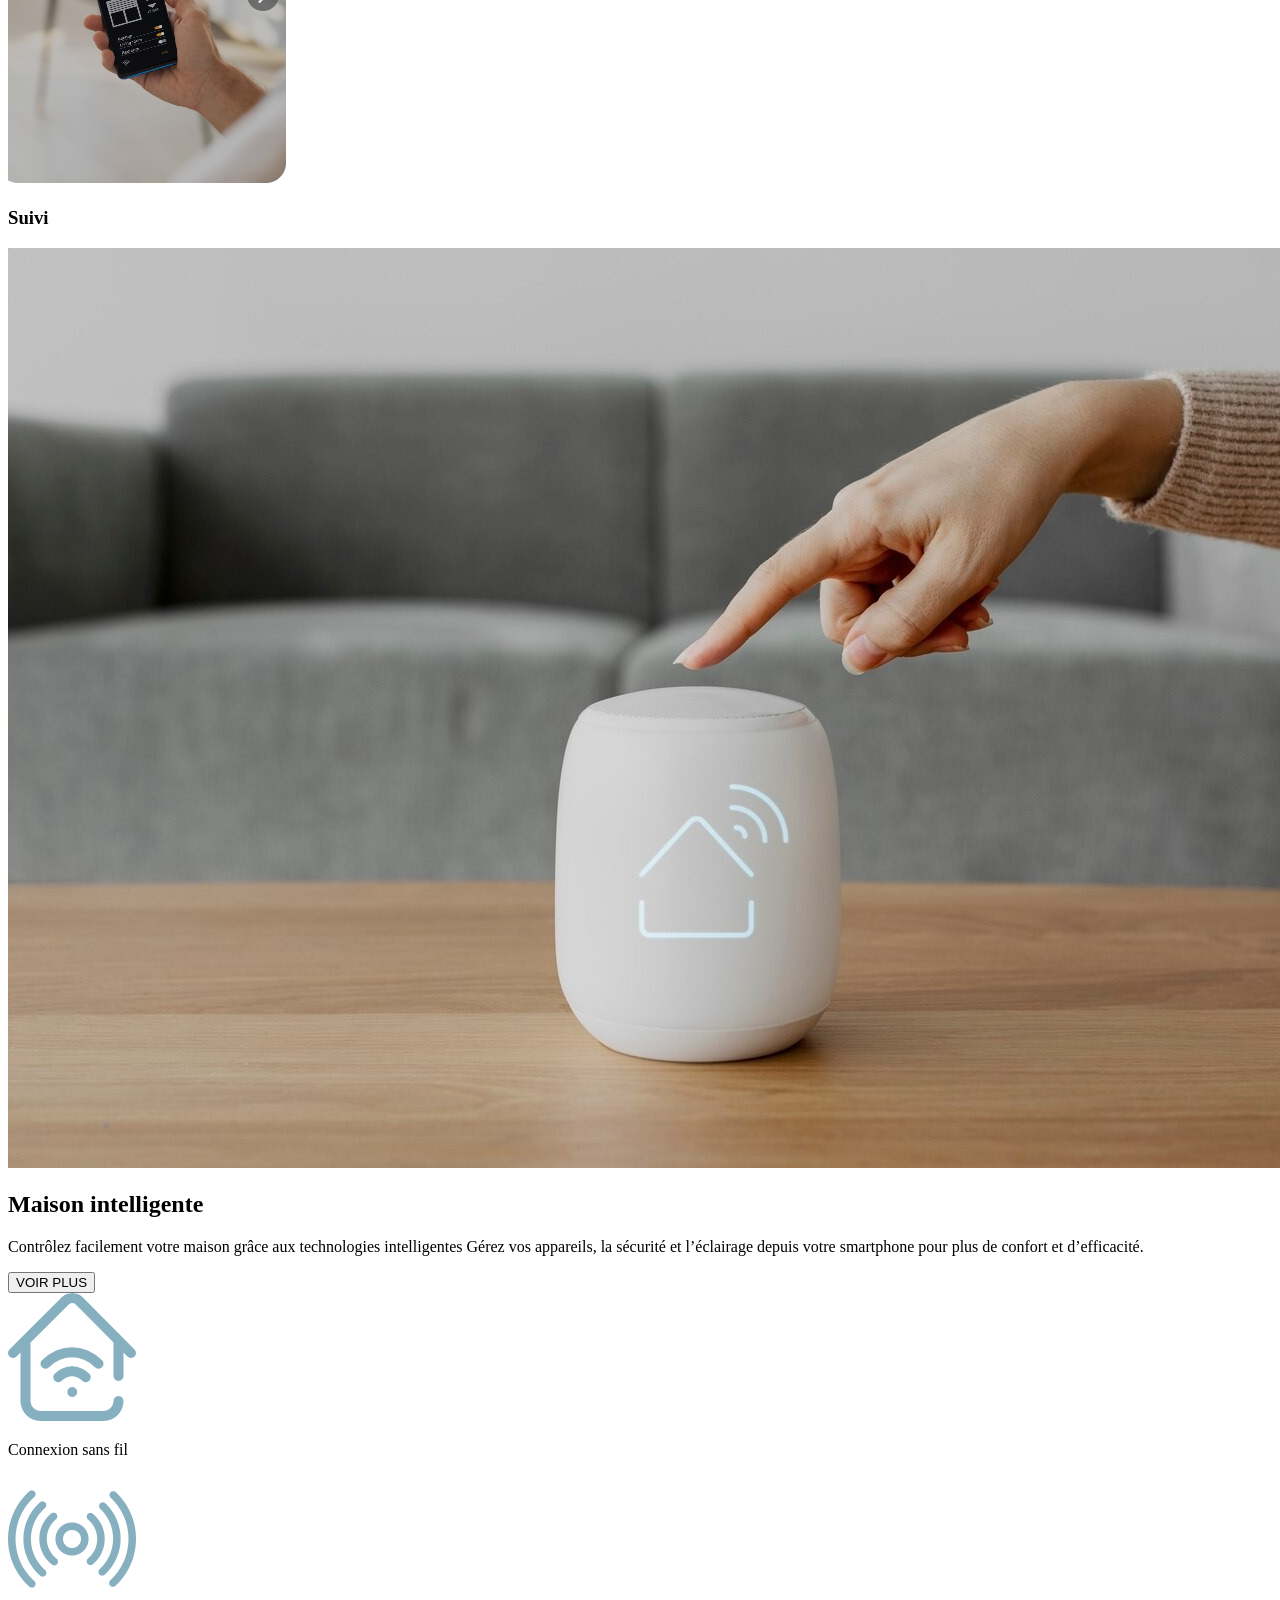
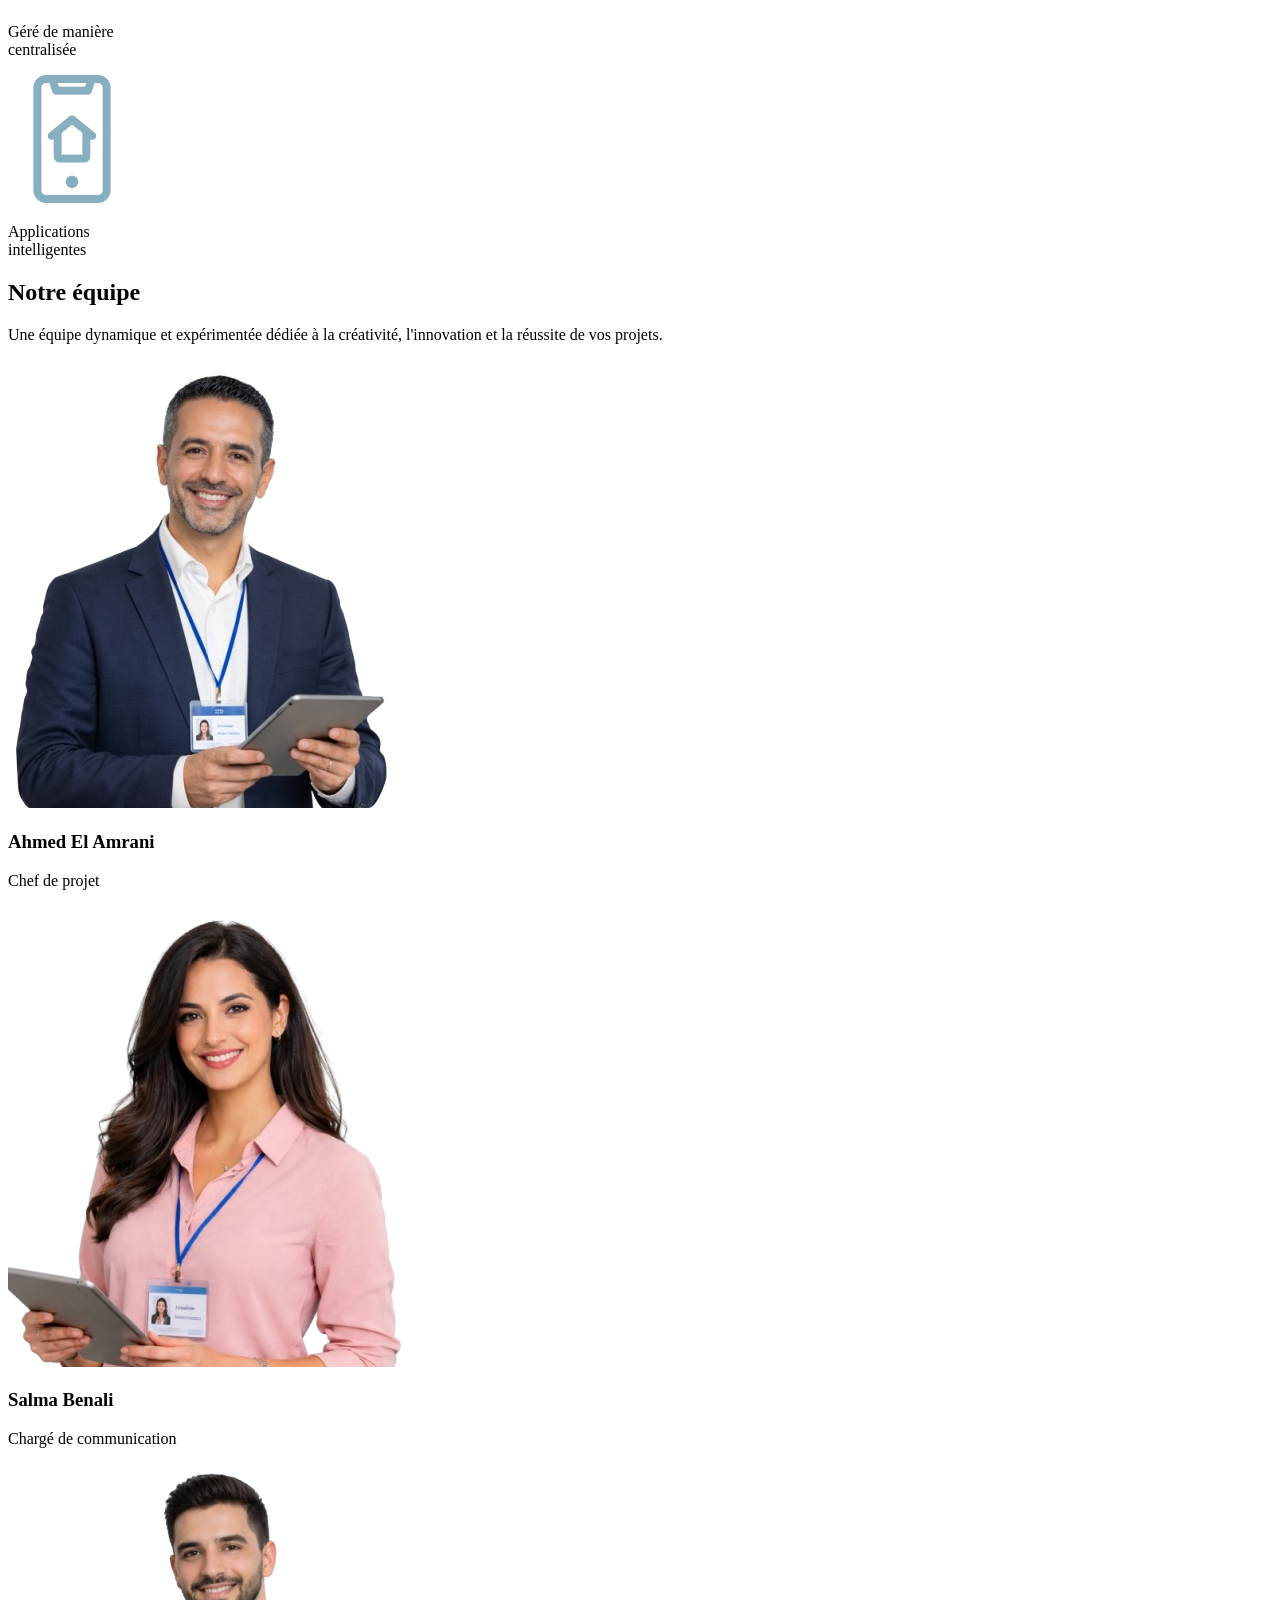
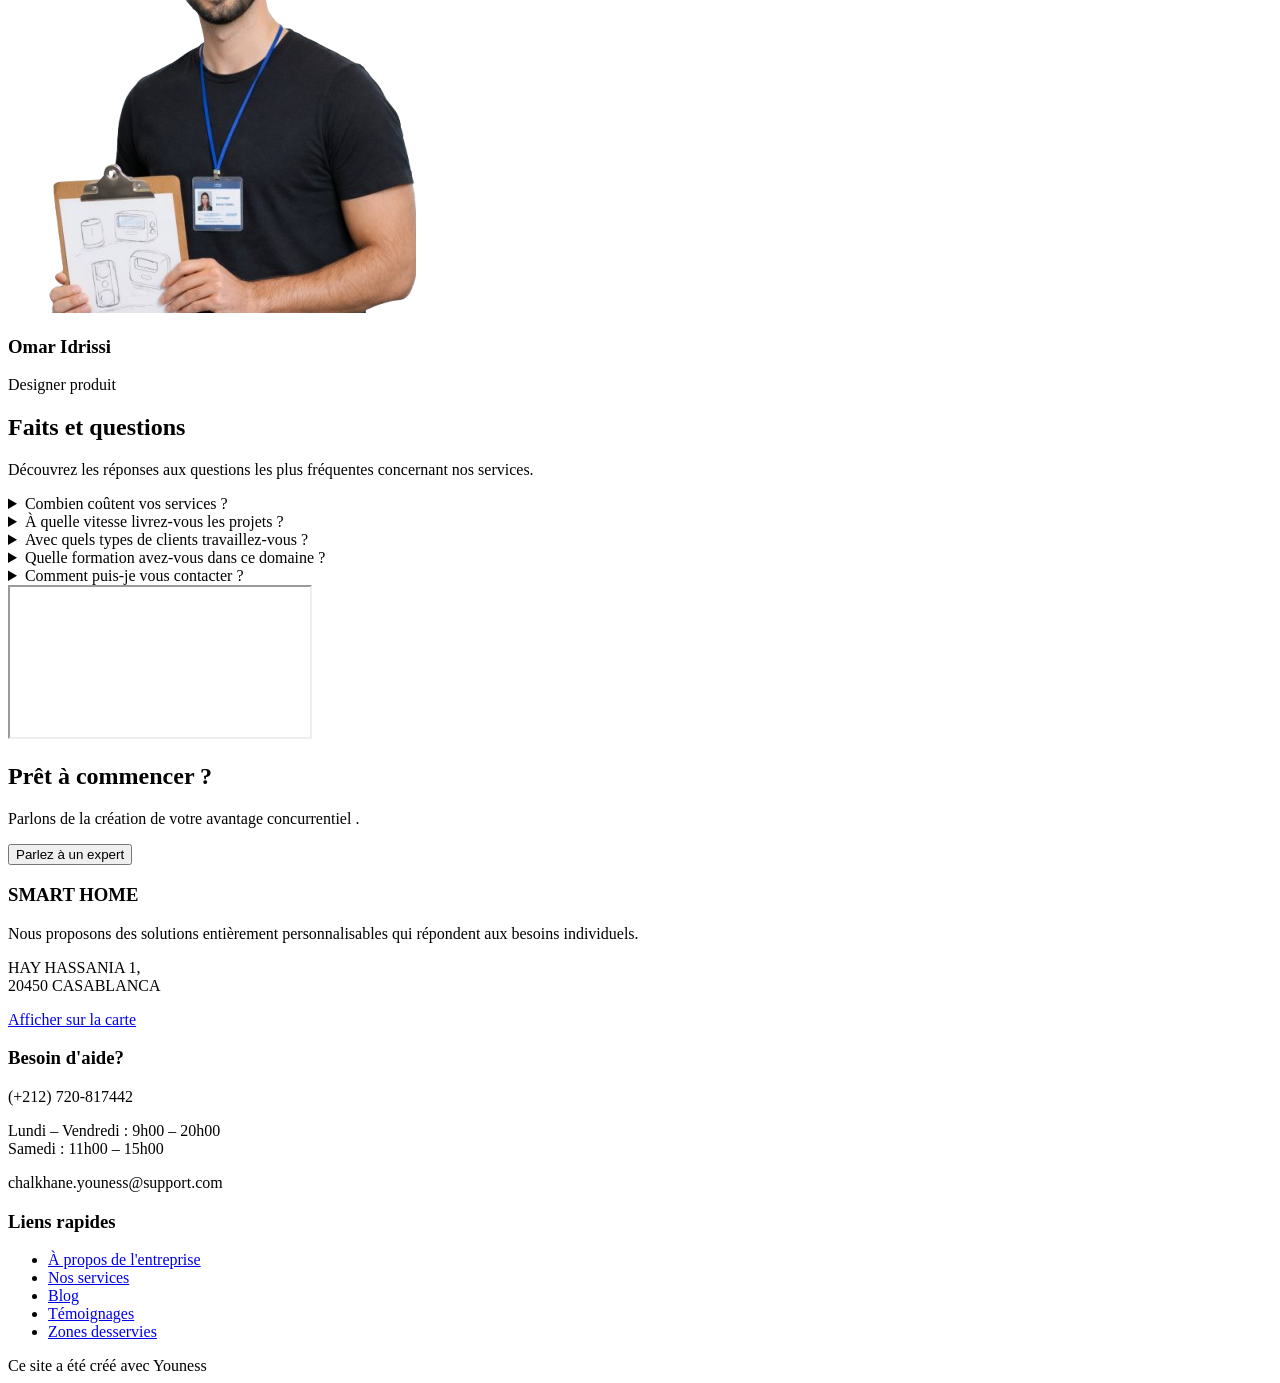
==== commit 0d042766: "final" ====
--- a/index.html
+++ b/index.html
@@ -37,9 +37,14 @@
 
       <!-- Logo -->
       <div class="flex items-center gap-2">
-        <div class="w-10 h-10 bg-teal-700 rounded"></div>
+        <div class="w-10 h-10 bg-teal-700 rounded">
+          
+        </div>
+        
+
         <h1 class="text-xl font-bold text-gray-700">
-          SMART <span class="text-teal-700">HOME</span>
+
+          
         </h1>
       </div>
 
@@ -84,7 +89,7 @@
         <!-- Card 1 -->
         <div class="bg-white rounded-3xl shadow-xl p-8 text-center">
           <div class="w-16 h-16 mx-auto mb-4 bg-blue-100 rounded-full flex items-center justify-center">
-            <img src="image/Contrôle d'accès 1.png" alt="">
+            <img src="image/Contrôle d'accès 1.png">
           </div>
           <h3 class="text-lg font-semibold mb-2">Contrôle d'accès</h3>
           <p class="text-gray-500 text-sm mb-4">
@@ -283,17 +288,18 @@
               Assistant Google
             </h3>
             <p class="text-gray-600">
-              Sample text. Click to select the Text Element.
+              Contrôlez votre maison intelligente et obtenez des réponses instantanément grâce à l’Assistant Google intégré.
             </p>
           </div>
 
           <!-- Item 2 -->
           <div>
             <h3 class="text-lg font-semibold text-gray-900 border-b-2 border-blue-300 pb-2 mb-4 w-fit">
-              Chrome Cast intégré
+              Chromecast intégré
+
             </h3>
             <p class="text-gray-600">
-              Sample text. Click to select the Text Element.
+              Diffusez facilement vos vidéos, votre musique et vos photos depuis votre téléphone ou votre tablette.
             </p>
           </div>
 
@@ -301,9 +307,10 @@
           <div>
             <h3 class="text-lg font-semibold text-gray-900 border-b-2 border-blue-300 pb-2 mb-4 w-fit">
               Appareil photo 6,5 MP
+
             </h3>
             <p class="text-gray-600">
-              Sample text. Click to select the Text Element.
+              Passez des appels vidéo clairs et restez connecté avec votre famille et vos amis.
             </p>
           </div>
 
@@ -311,9 +318,10 @@
           <div>
             <h3 class="text-lg font-semibold text-gray-900 border-b-2 border-blue-300 pb-2 mb-4 w-fit">
               Écran HD 10 pouces
+
             </h3>
             <p class="text-gray-600">
-              Sample text. Click to select the Text Element.
+              SamProfitez d’un grand écran HD de 10 pouces offrant des images nettes et une expérience visuelle immersive .
             </p>
           </div>
 
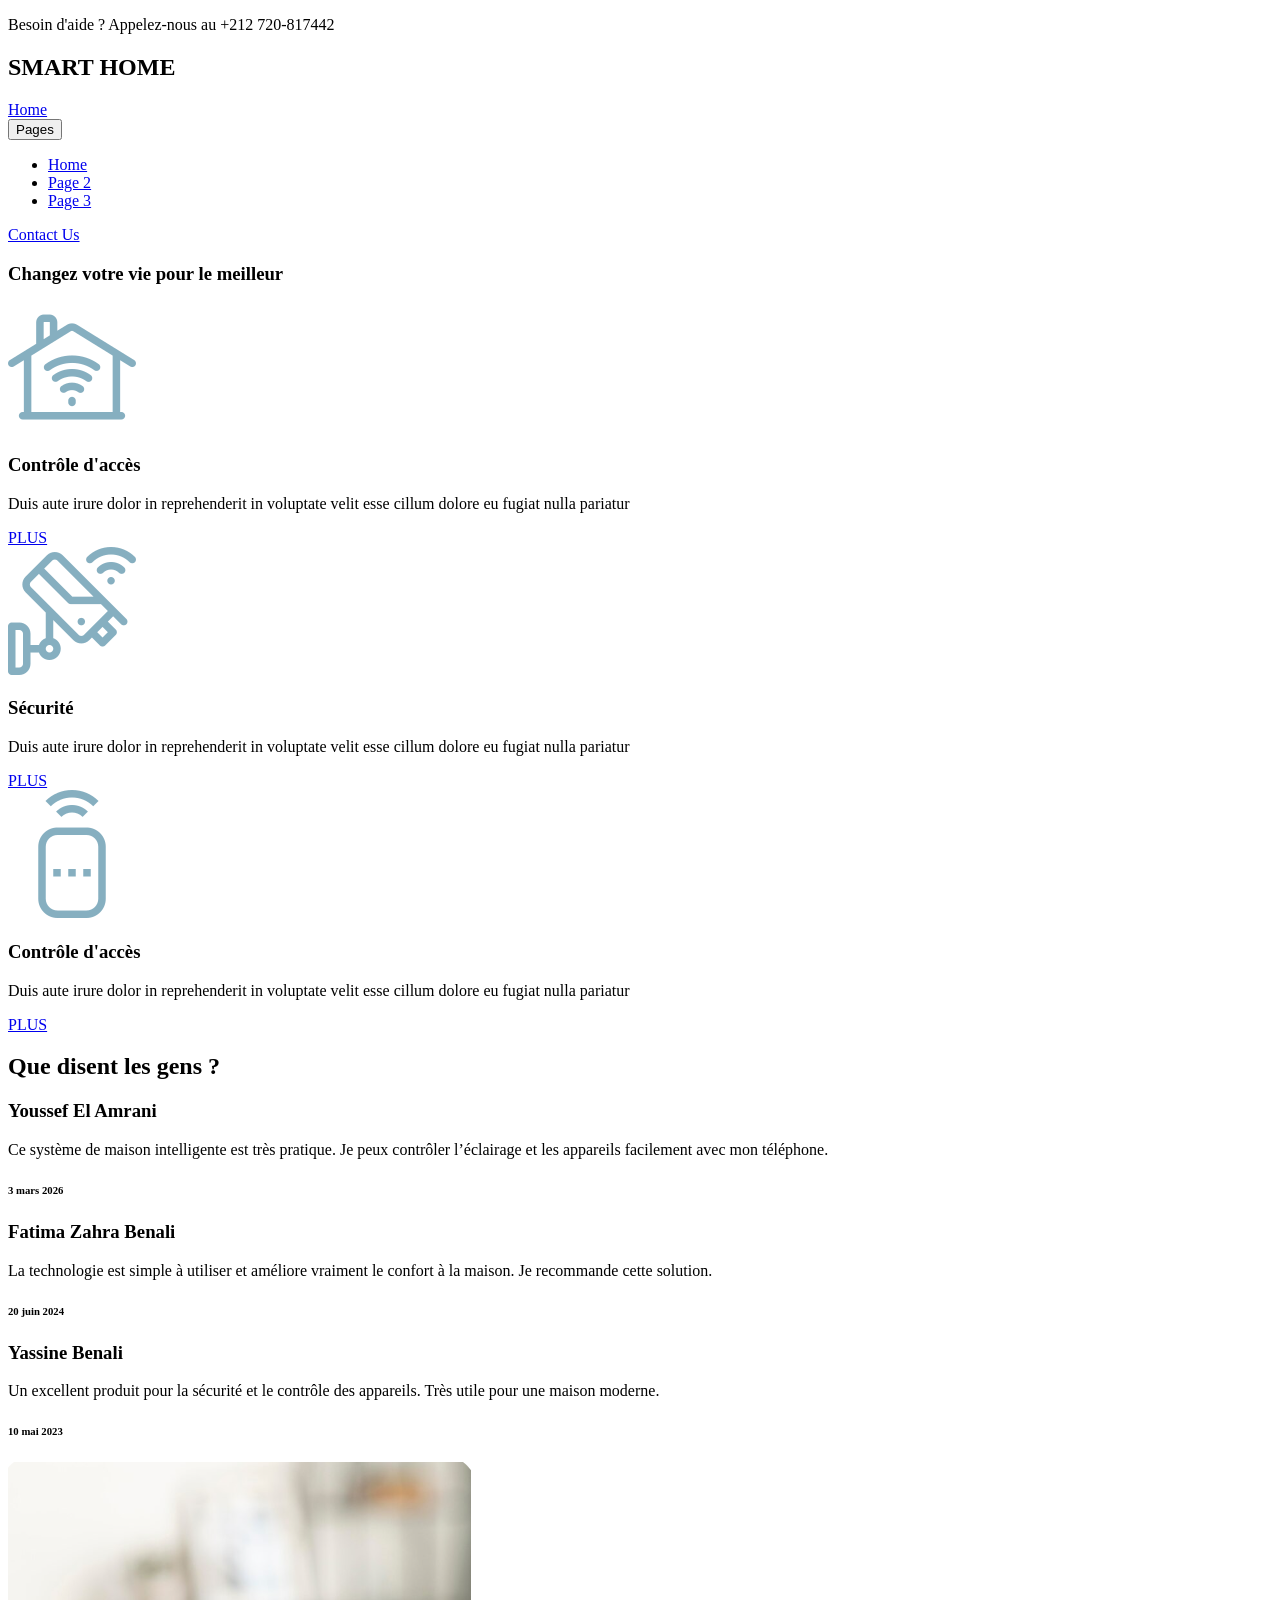
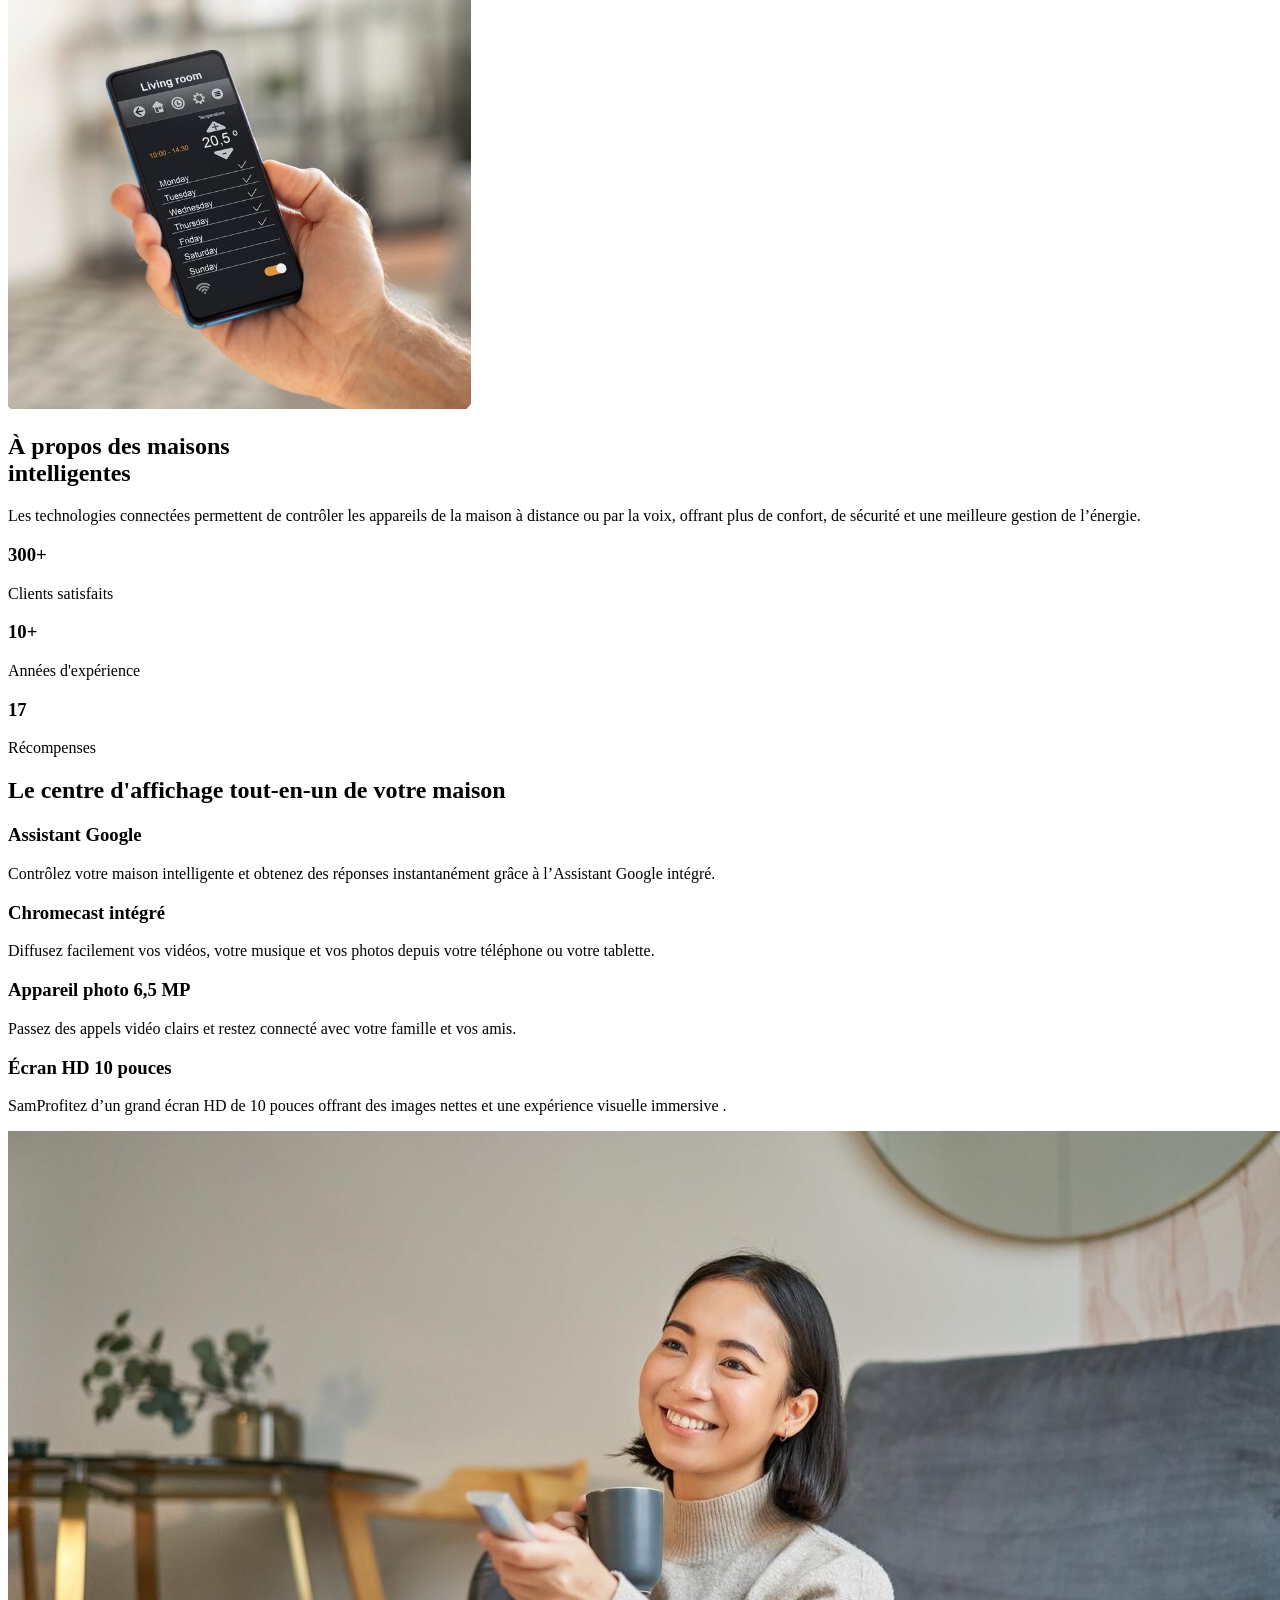
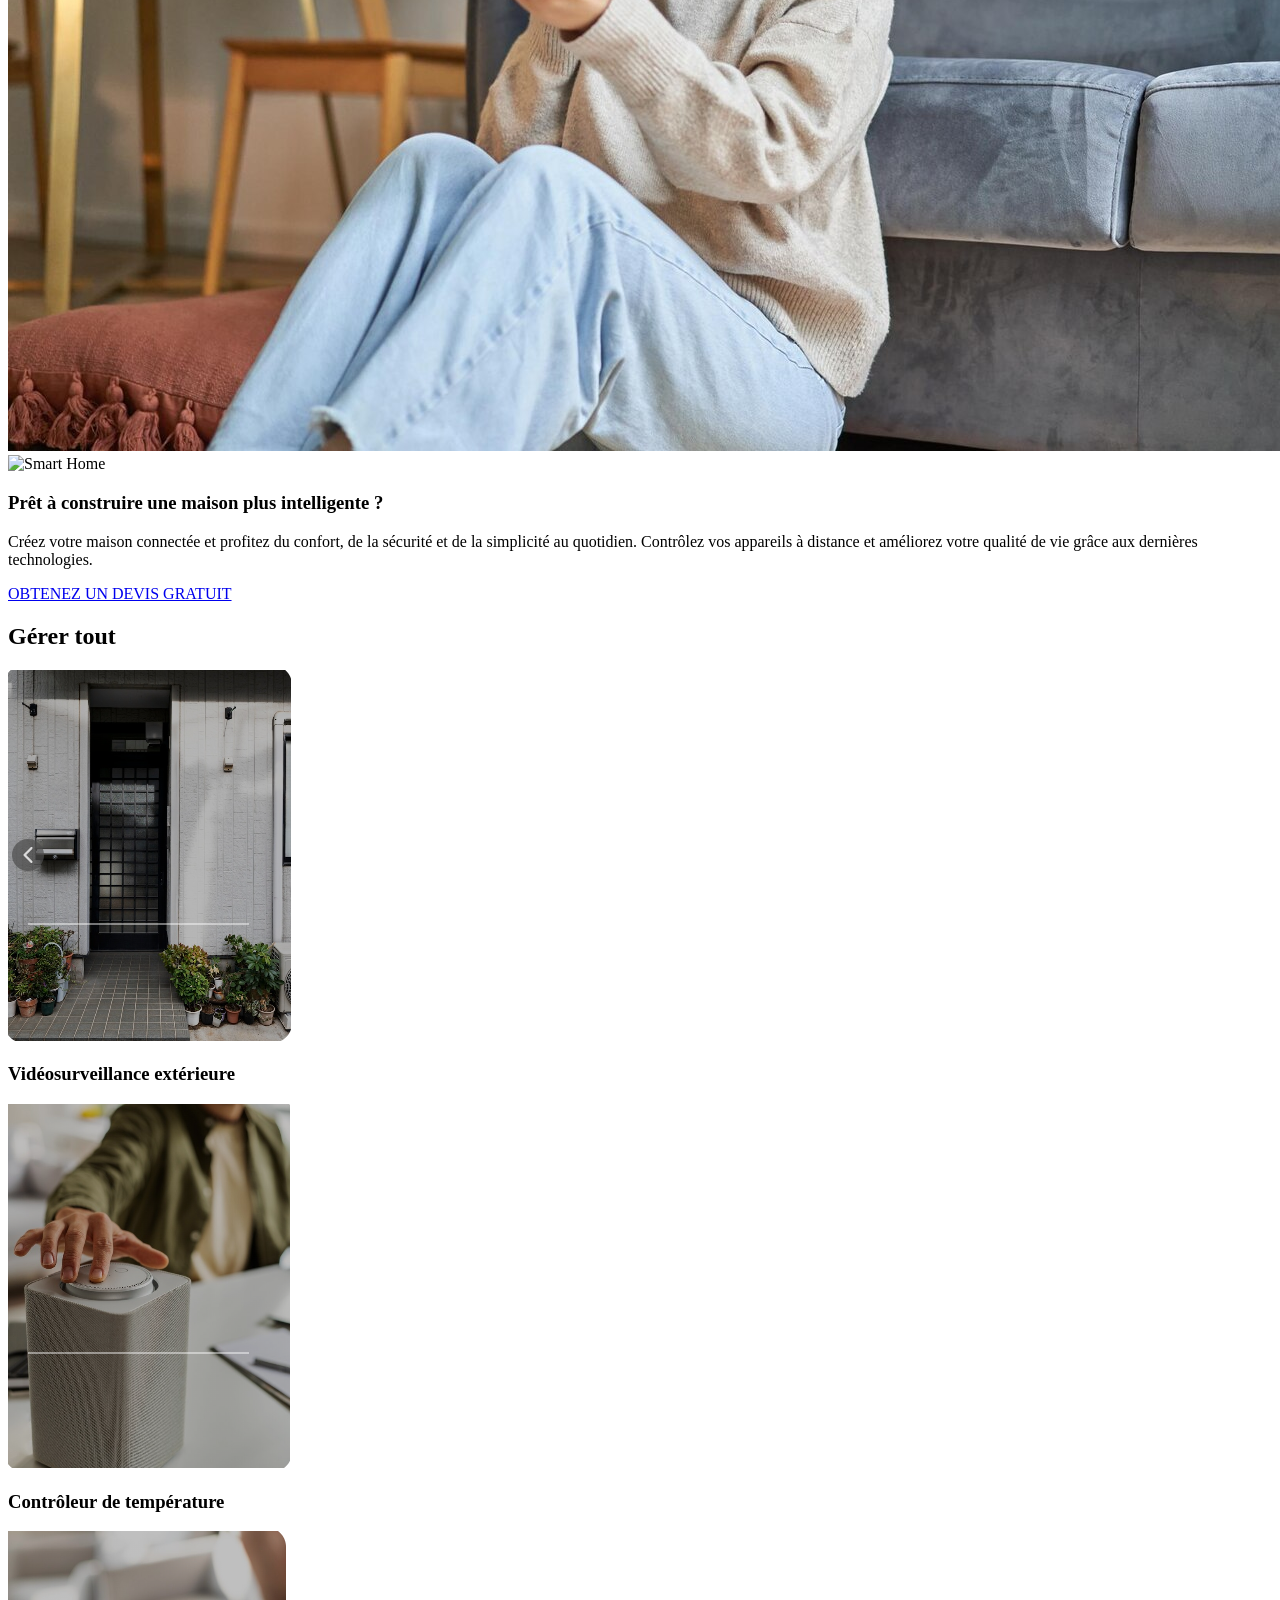
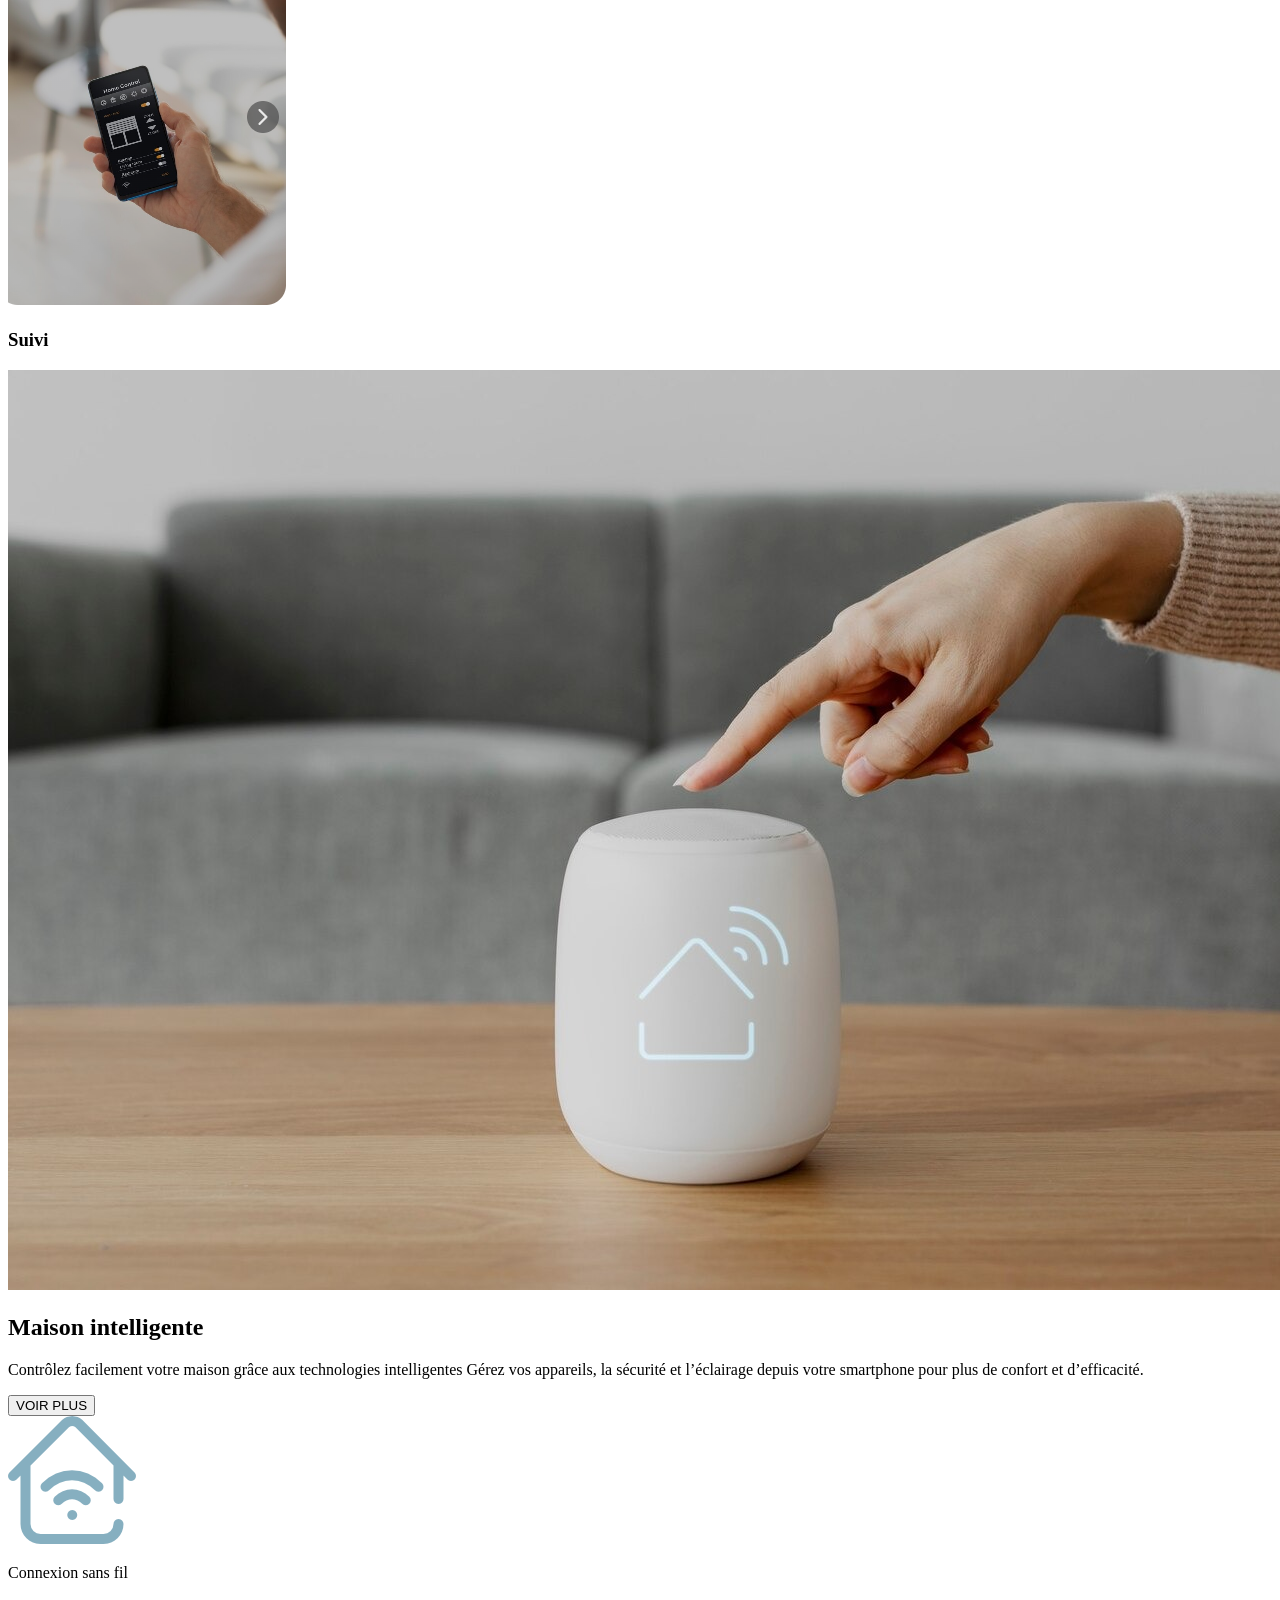
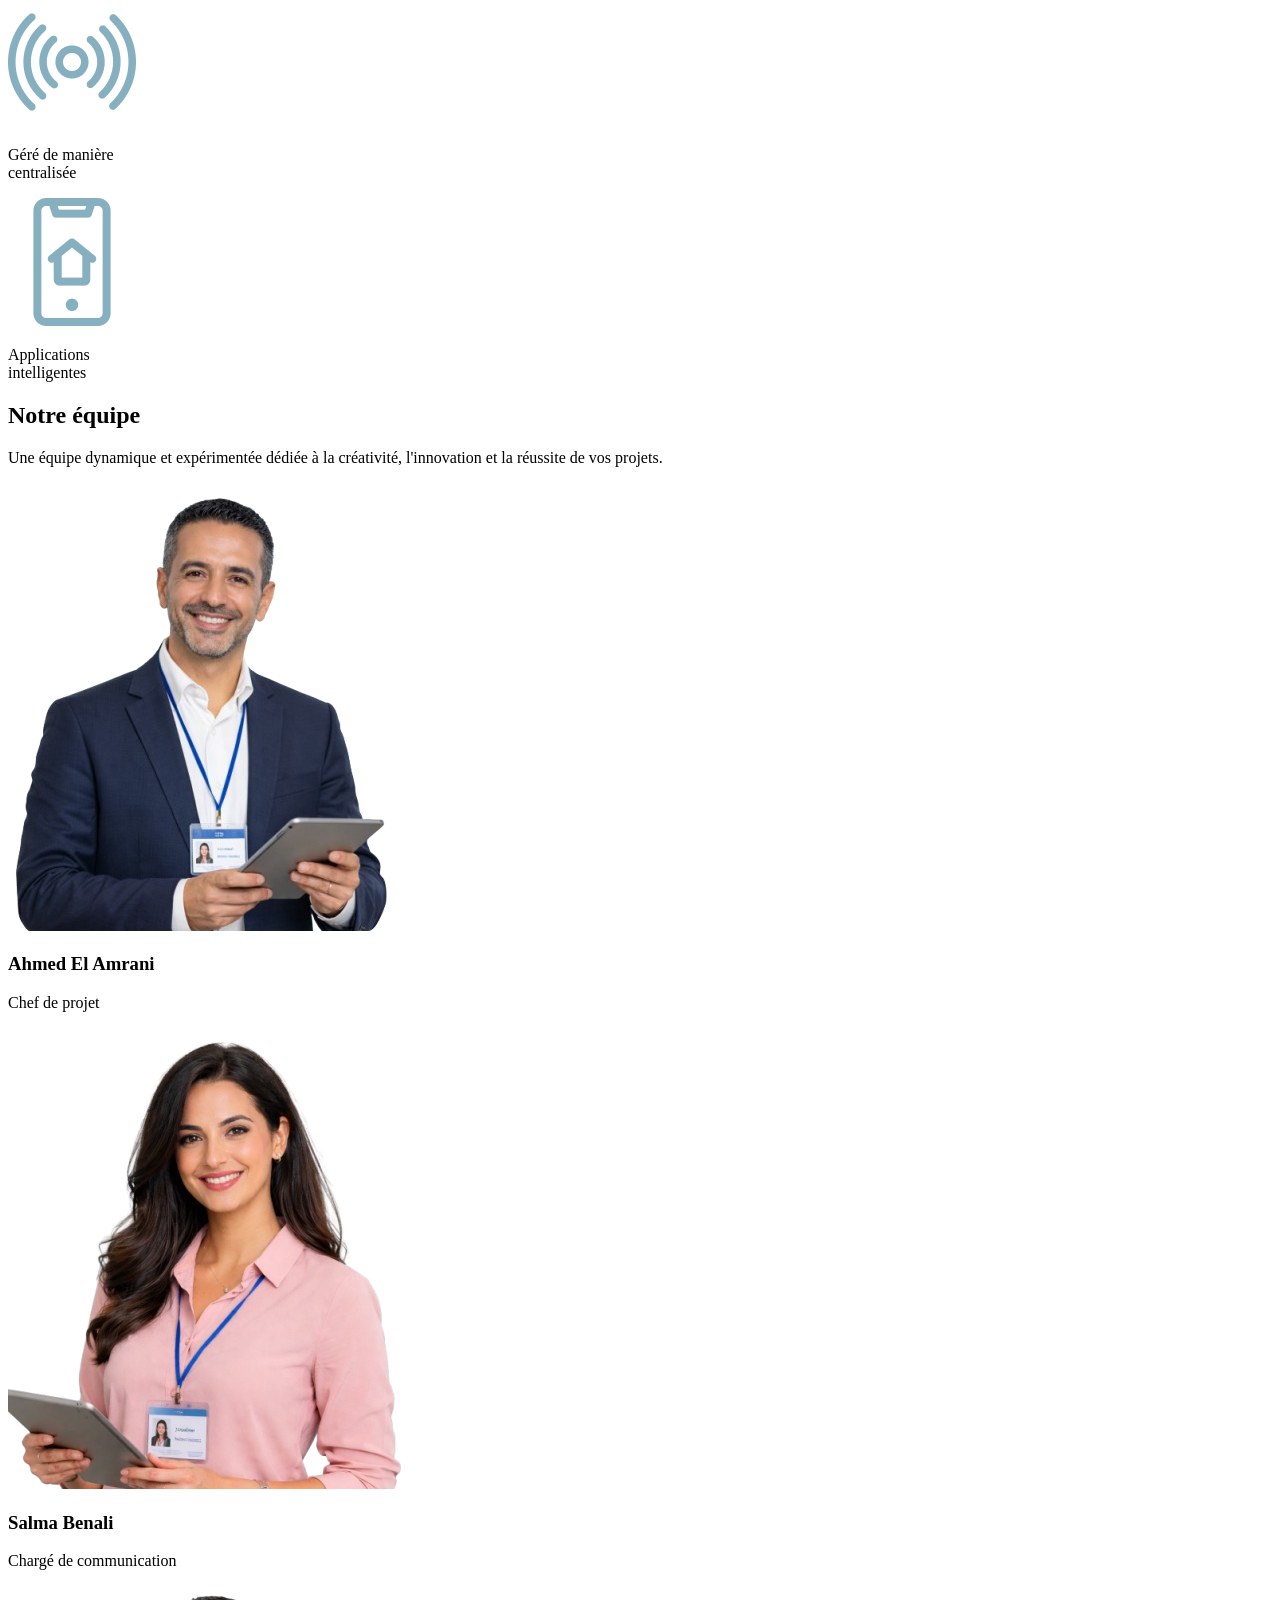
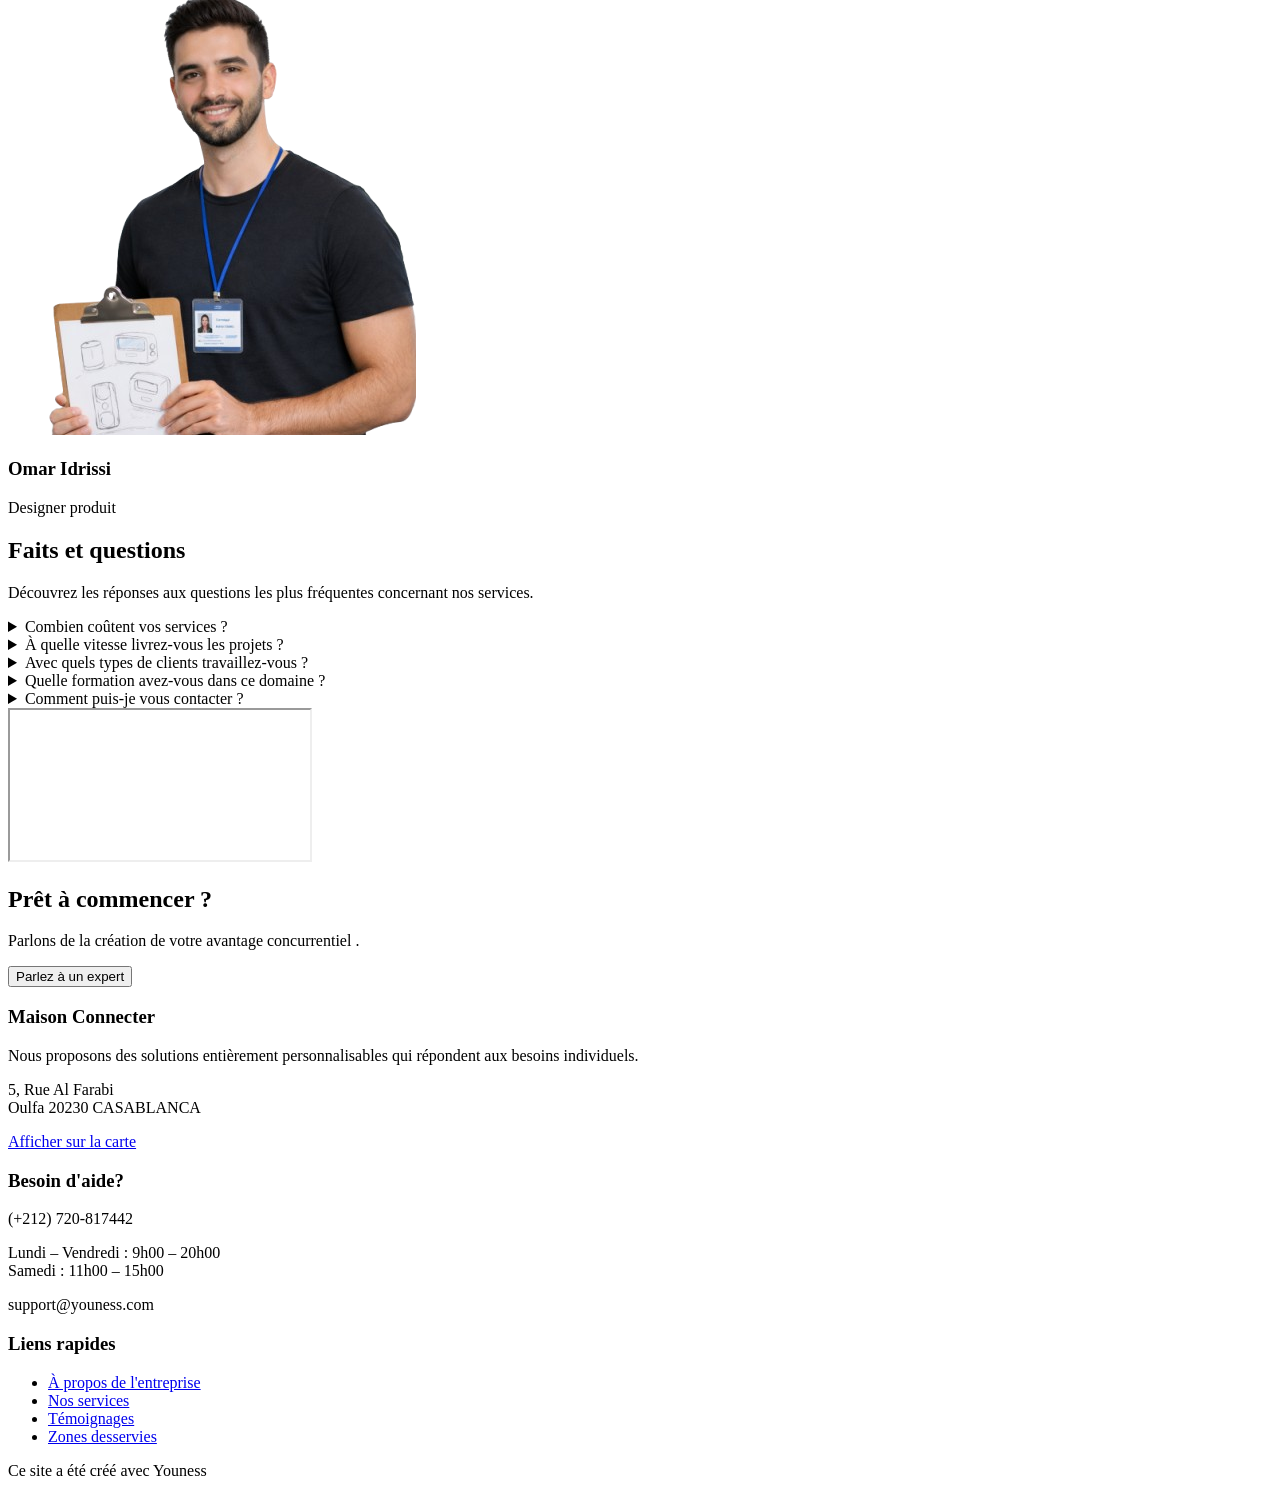
==== commit 489ee181: "final_project" ====
--- a/index.html
+++ b/index.html
@@ -22,43 +22,32 @@
         <span class="text-blue-400 font-semibold">+212 720-817442</span>
       </p>
 
-      <div class="flex gap-4">
-        <i class="fab fa-facebook-f cursor-pointer"></i>
-        <i class="fab fa-x-twitter cursor-pointer"></i>
-        <i class="fab fa-instagram cursor-pointer"></i>
-      </div>
-
-    </div>
-  </div>
-
-  <!-- Navbar -->
-  <nav class="bg-gray-100">
-    <div class="max-w-7xl mx-auto flex justify-between items-center px-6 py-4">
-
-      <!-- Logo -->
-      <div class="flex items-center gap-2">
-        <div class="w-10 h-10 bg-teal-700 rounded">
-          
-        </div>
-        
-
-        <h1 class="text-xl font-bold text-gray-700">
-
-          
-        </h1>
-      </div>
-
-      <!-- Menu -->
-      <ul class="flex items-center gap-8 text-gray-700 font-medium">
-        <li class="hover:text-teal-700 cursor-pointer">Home</li>
-        <li class="hover:text-teal-700 cursor-pointer">Pages </li>
-        <li class="hover:text-teal-700 cursor-pointer">Contact Us</li>
-      </ul>
-
-    </div>
-  </nav>
-
-</section>
+
+       </div>
+    </div>
+
+     <!-- Logo -->
+       <div class="flex items-center">
+        <h1 class="text-2xl font-bold">SMART HOME</h1>
+      </div>
+
+
+       <!-- Navigation -->
+      <nav class="space-x-6">
+        <a href="#" class="text-gray-200 hover:text-white">Home</a>
+        <div class="inline-block relative">
+          <button class="text-gray-200 hover:text-white">Pages</button>
+          <ul class="absolute hidden bg-white text-gray-800 shadow-lg mt-2 w-40 rounded-lg">
+            <li><a href="#" class="block px-4 py-2 hover:bg-gray-200">Home</a></li>
+            <li><a href="#" class="block px-4 py-2 hover:bg-gray-200">Page 2</a></li>
+            <li><a href="#" class="block px-4 py-2 hover:bg-gray-200">Page 3</a></li>
+          </ul>
+        </div>
+        <a href="#" class="text-gray-200 hover:text-white">Contact Us</a>
+      </nav>
+
+
+  
 
 
 
@@ -642,7 +631,7 @@
       class="w-full h-full border-0"
       loading="lazy"
       allowfullscreen
-      src="https://www.google.com/maps?q=Manhattan,New%20York&output=embed">
+      src="https://www.google.com/maps?q=Oulfa,Casablanca&output=embed">
     </iframe>
   </div>
 
@@ -689,7 +678,7 @@
 
     <!-- COMPANY -->
     <div>
-      <h3 class="font-bold text-lg mb-4">SMART HOME</h3>
+      <h3 class="font-bold text-lg mb-4">Maison Connecter</h3>
 
       <p class="text-gray-400 mb-4">
        Nous proposons des solutions entièrement personnalisables qui 
@@ -698,8 +687,9 @@
       </p>
 
       <p class="text-gray-400 text-sm mb-3">
-        HAY HASSANIA 1,<br>
-       20450 CASABLANCA
+      5, Rue Al Farabi  <br> Oulfa
+20230 CASABLANCA
+     
       </p>
 
       <a href="#" class="text-sky-400 text-sm hover:underline">
@@ -721,7 +711,7 @@
       </p>
 
       <p class="text-gray-400 text-sm">
-        chalkhane.youness@support.com
+        support@youness.com
       </p>
     </div>
 
@@ -732,7 +722,6 @@
       <ul class="space-y-2 text-gray-400">
         <li><a href="#" class="hover:text-white">À propos de l'entreprise</a></li>
         <li><a href="#" class="hover:text-white">Nos services</a></li>
-        <li><a href="#" class="hover:text-white">Blog</a></li>
         <li><a href="#" class="hover:text-white">Témoignages</a></li>
         <li><a href="#" class="hover:text-white">Zones desservies</a></li>
       
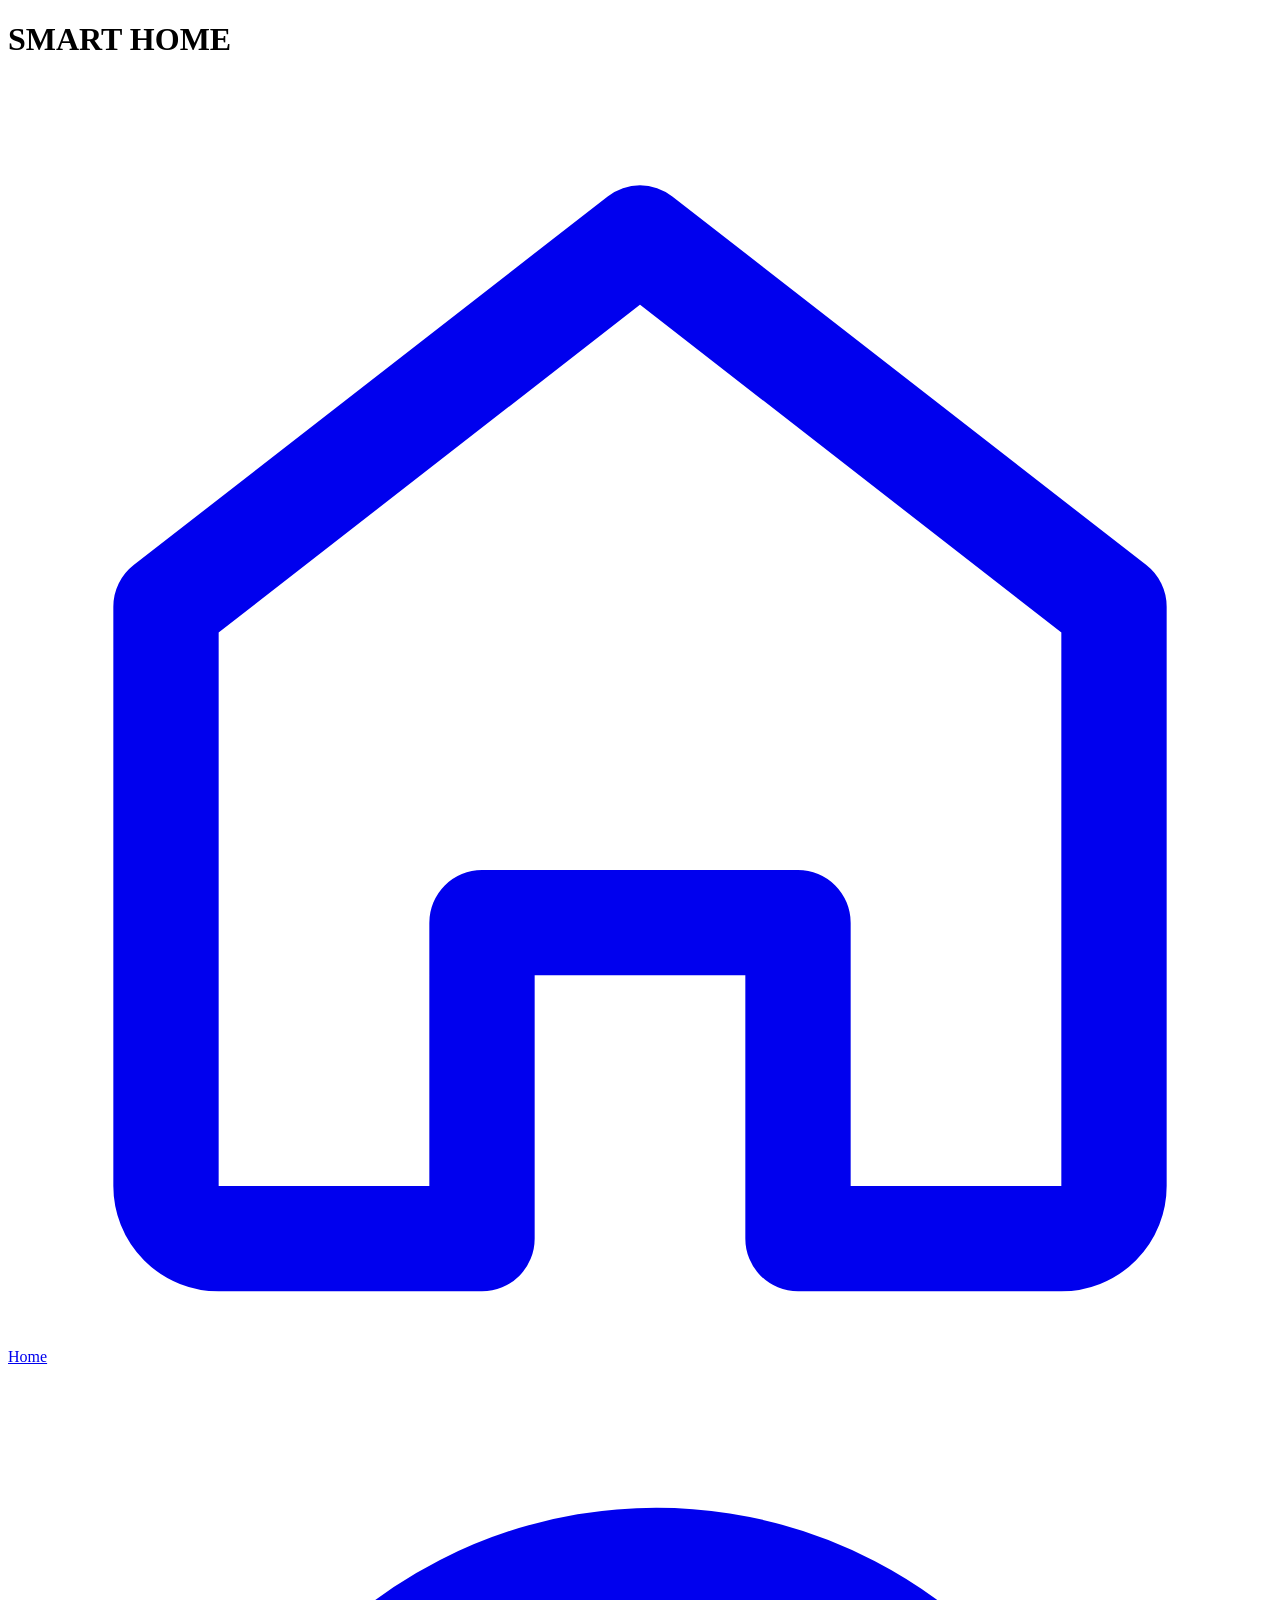
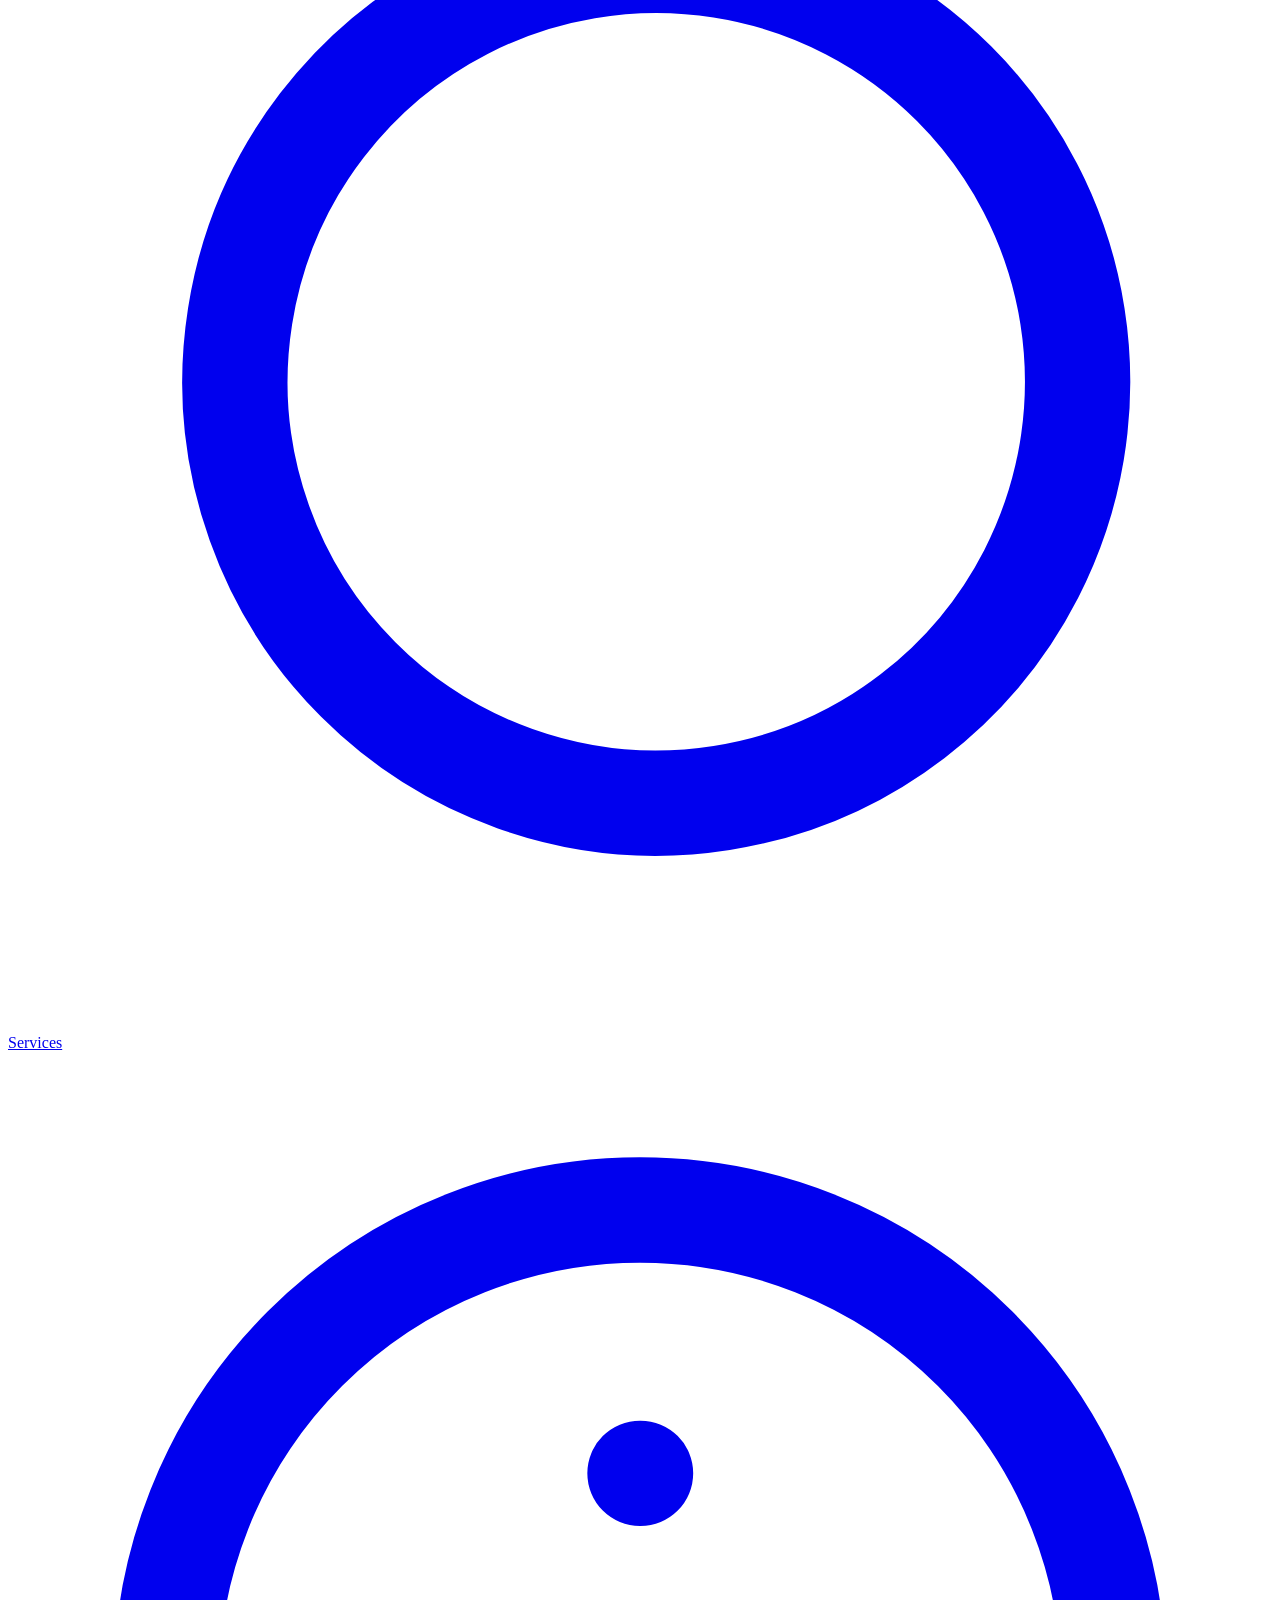
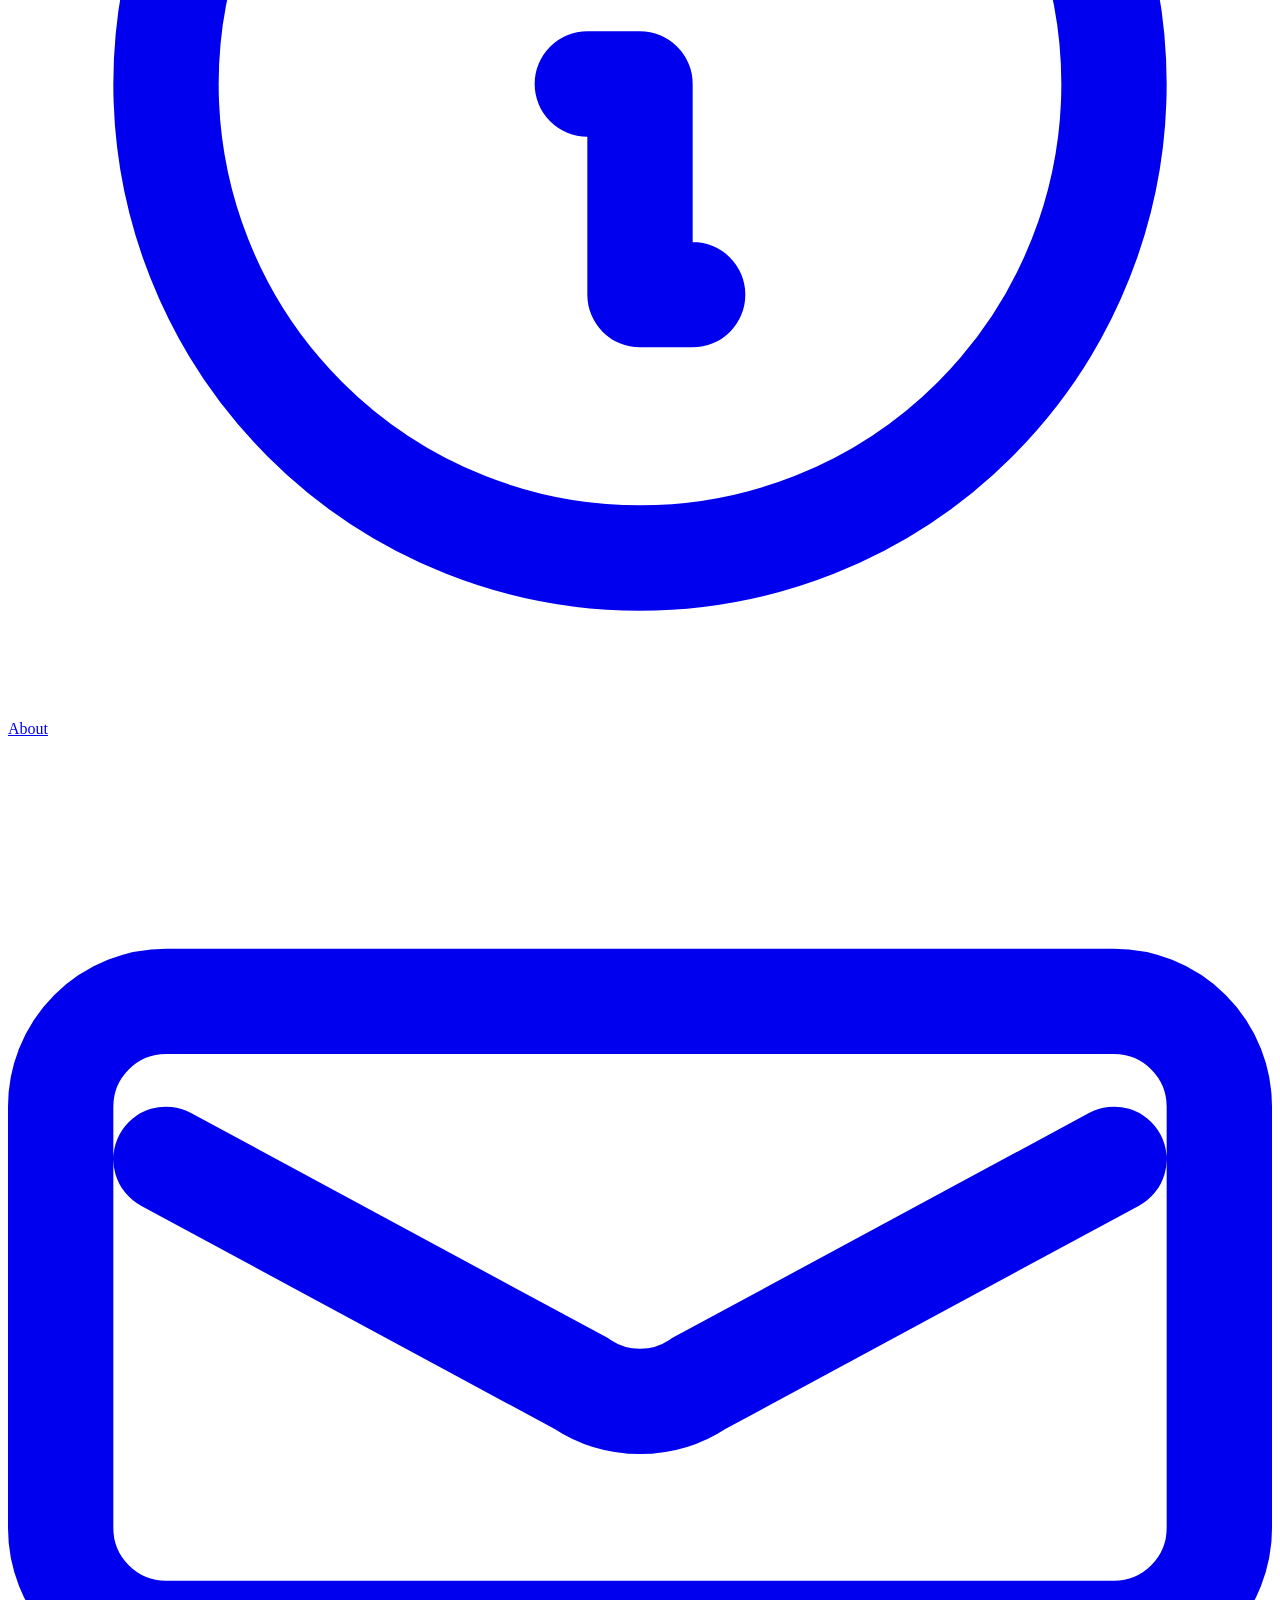
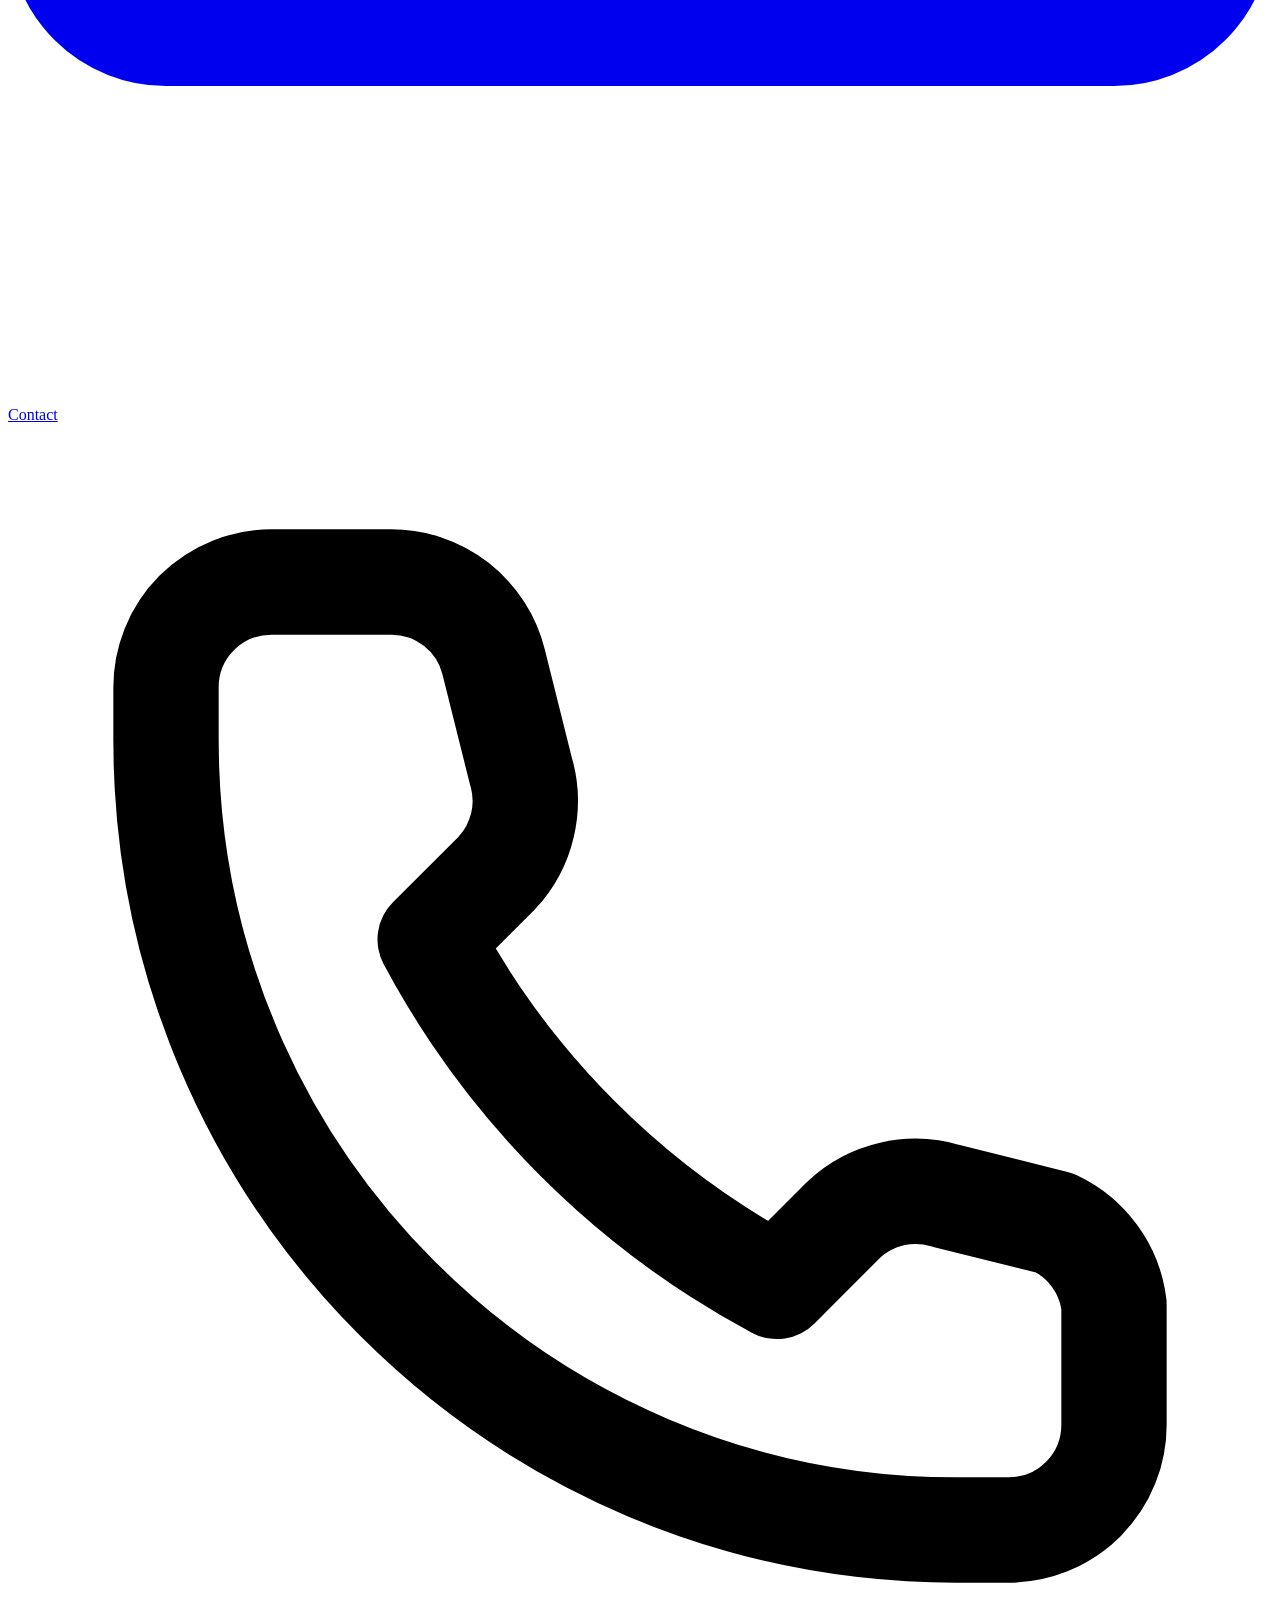
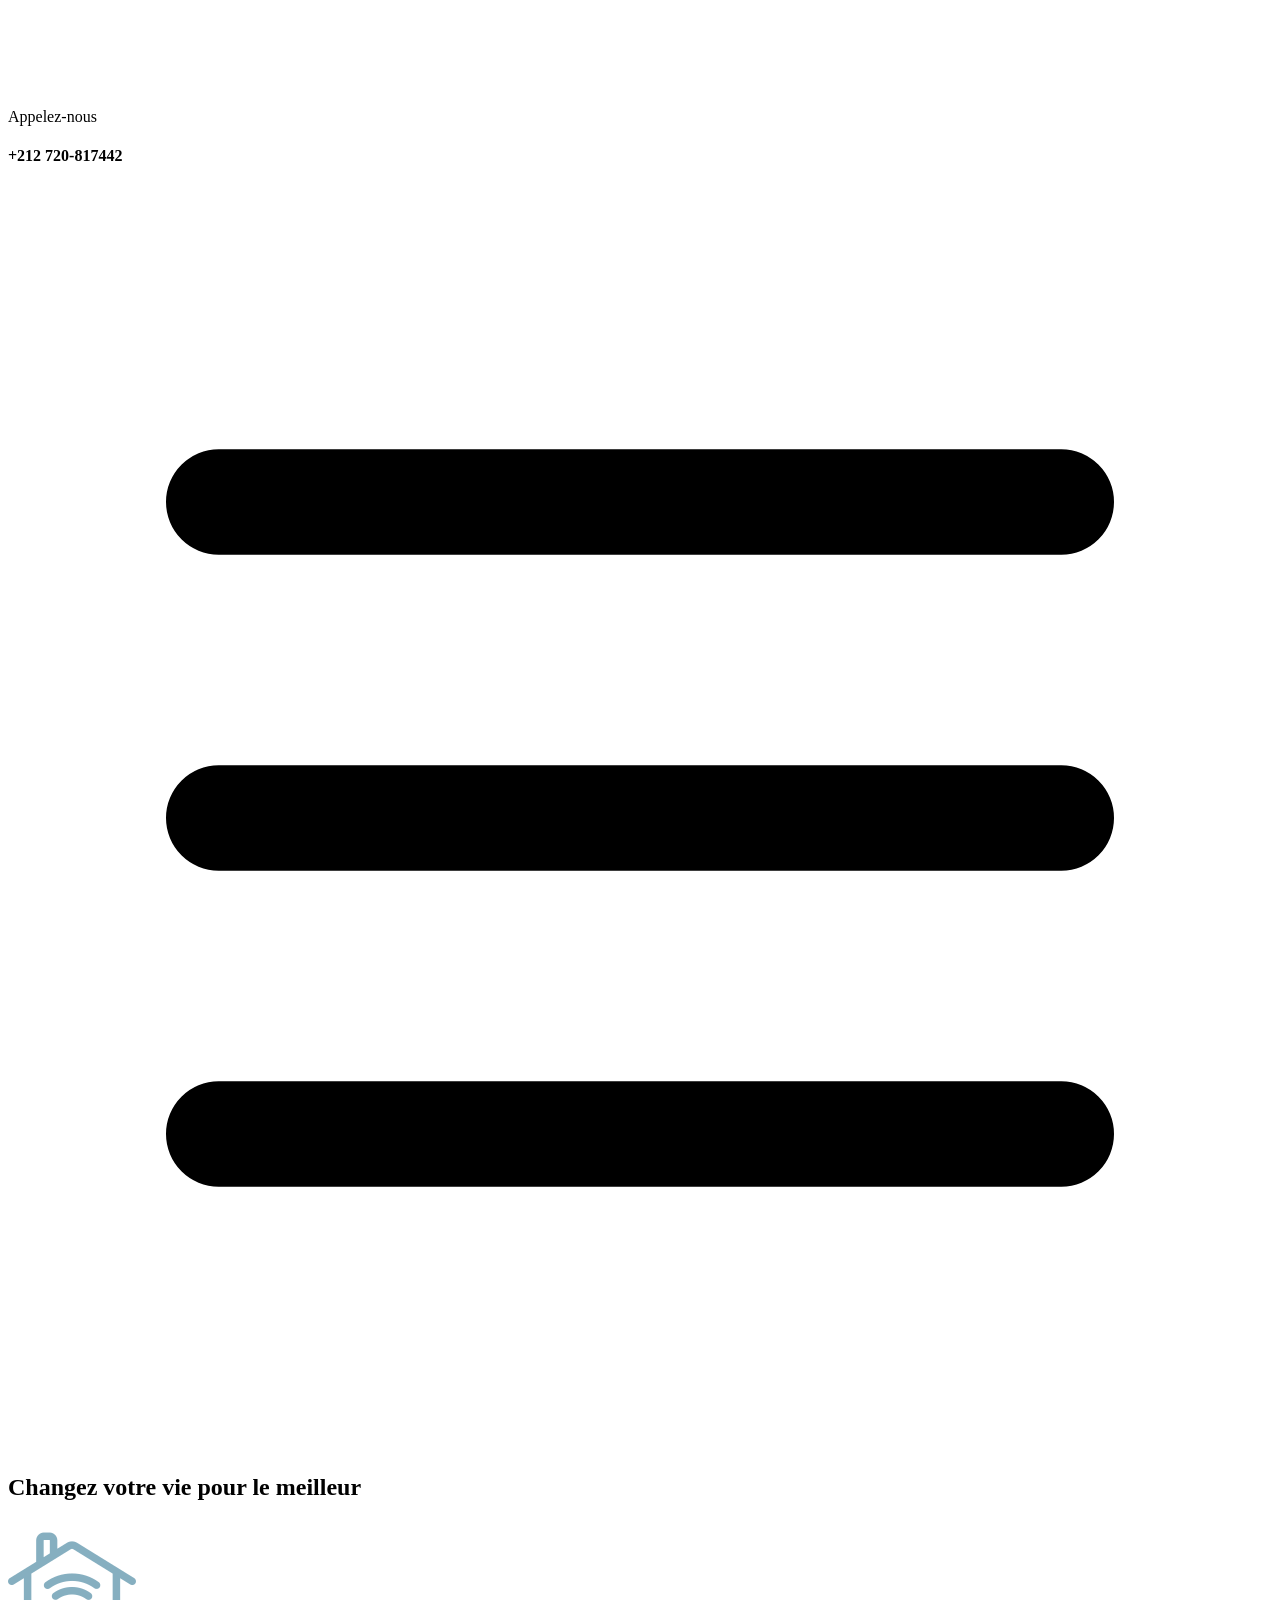
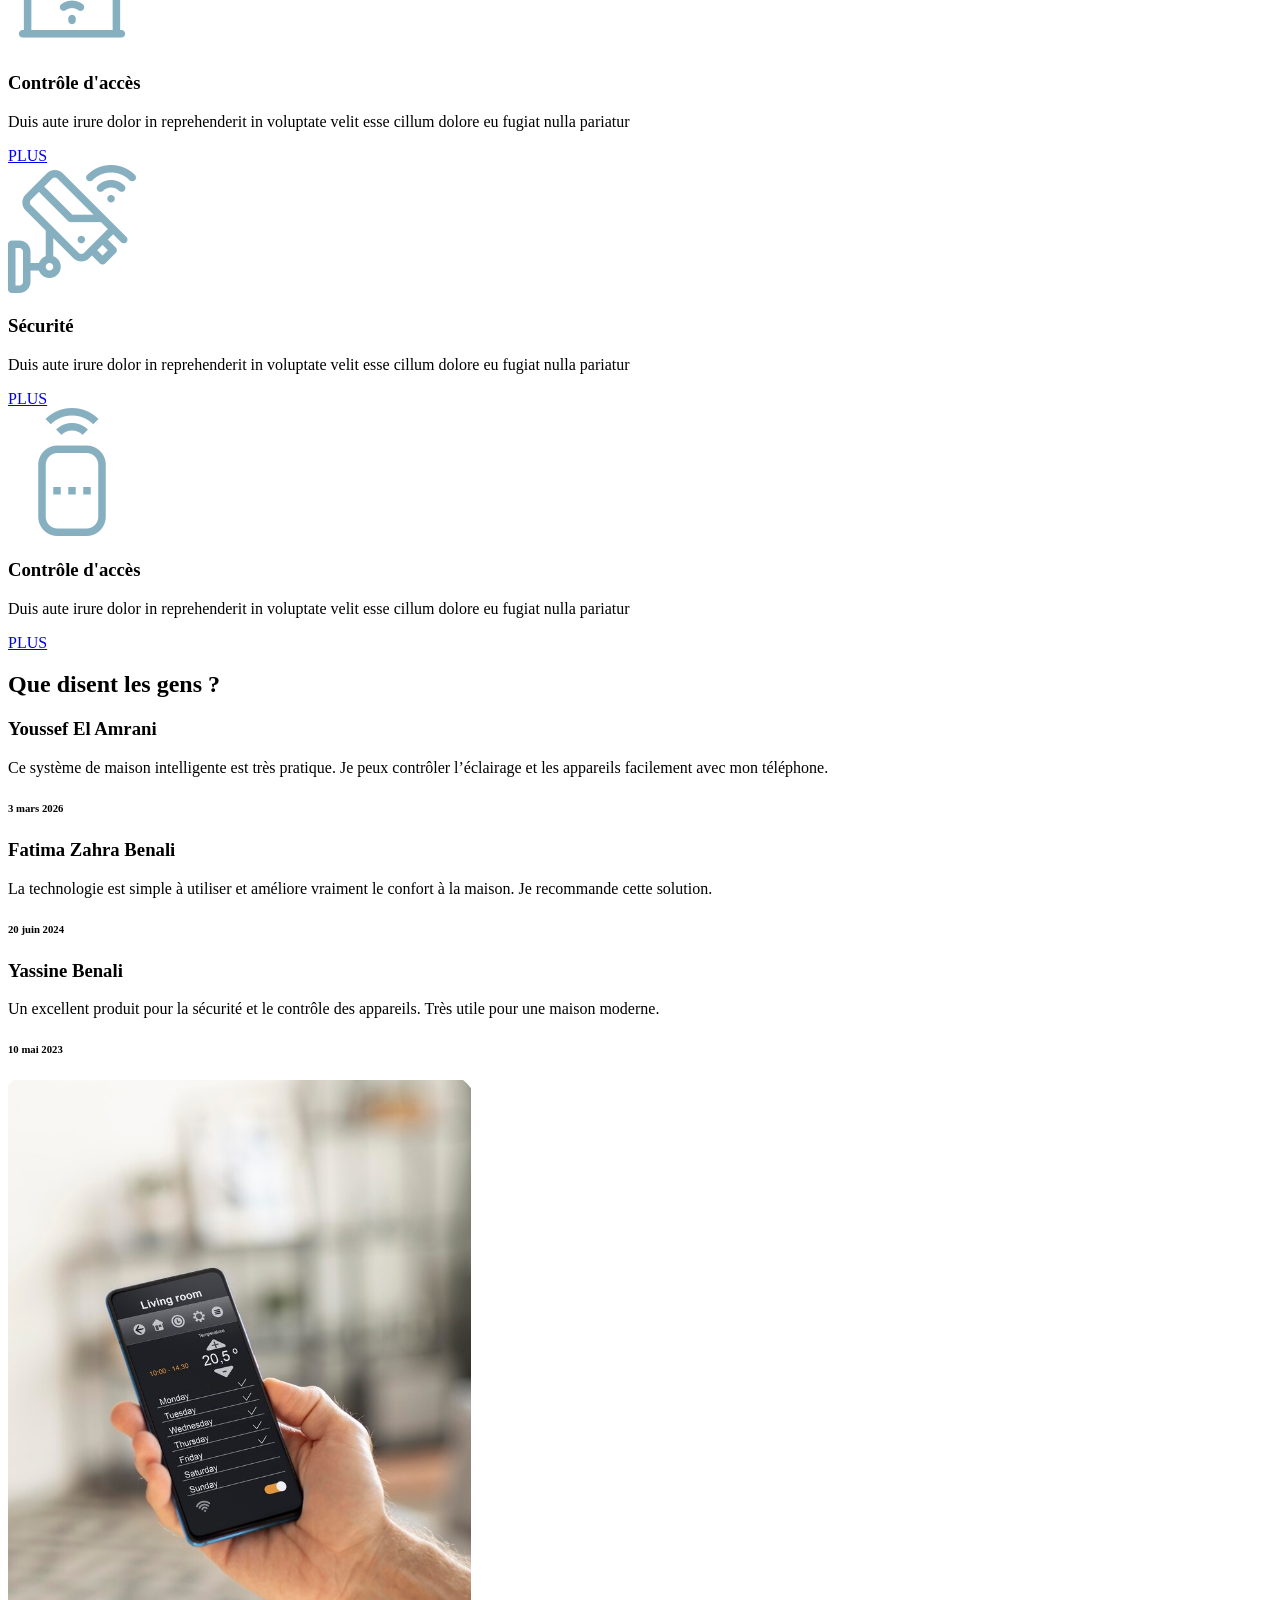
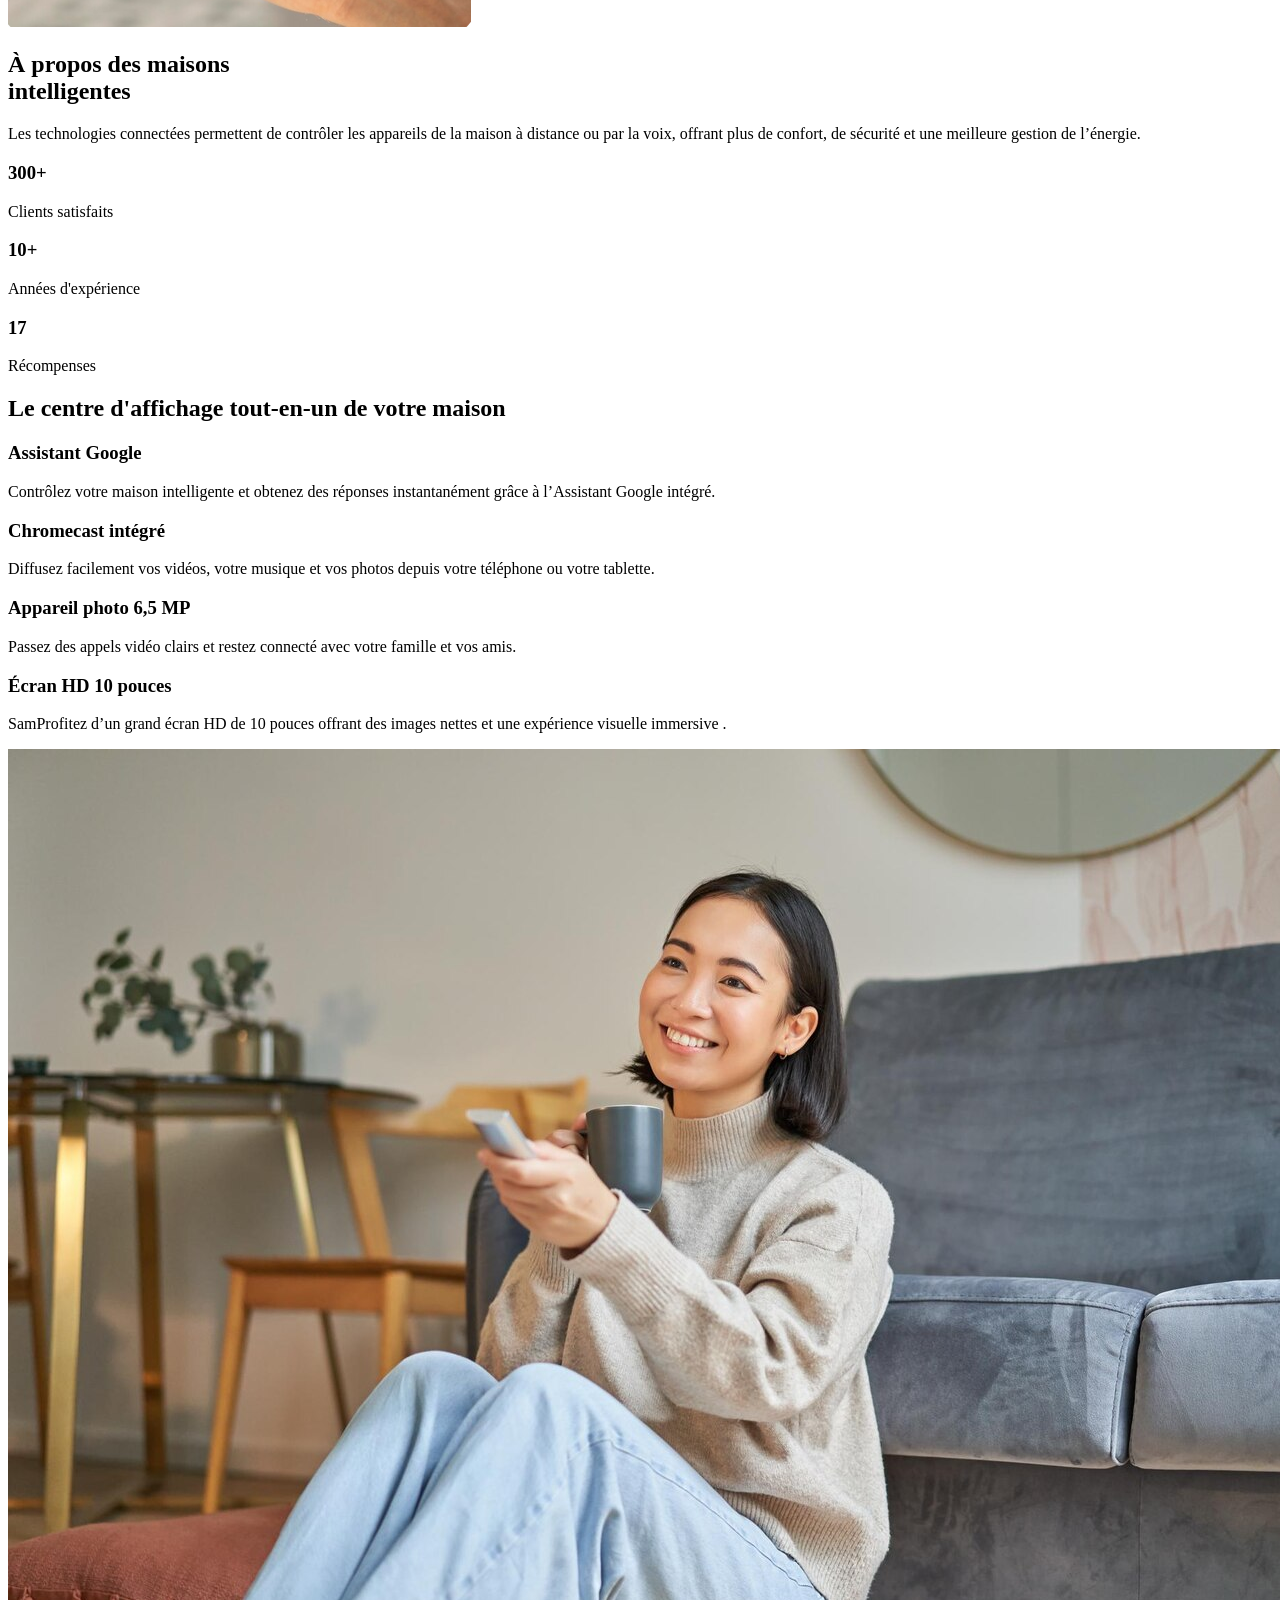
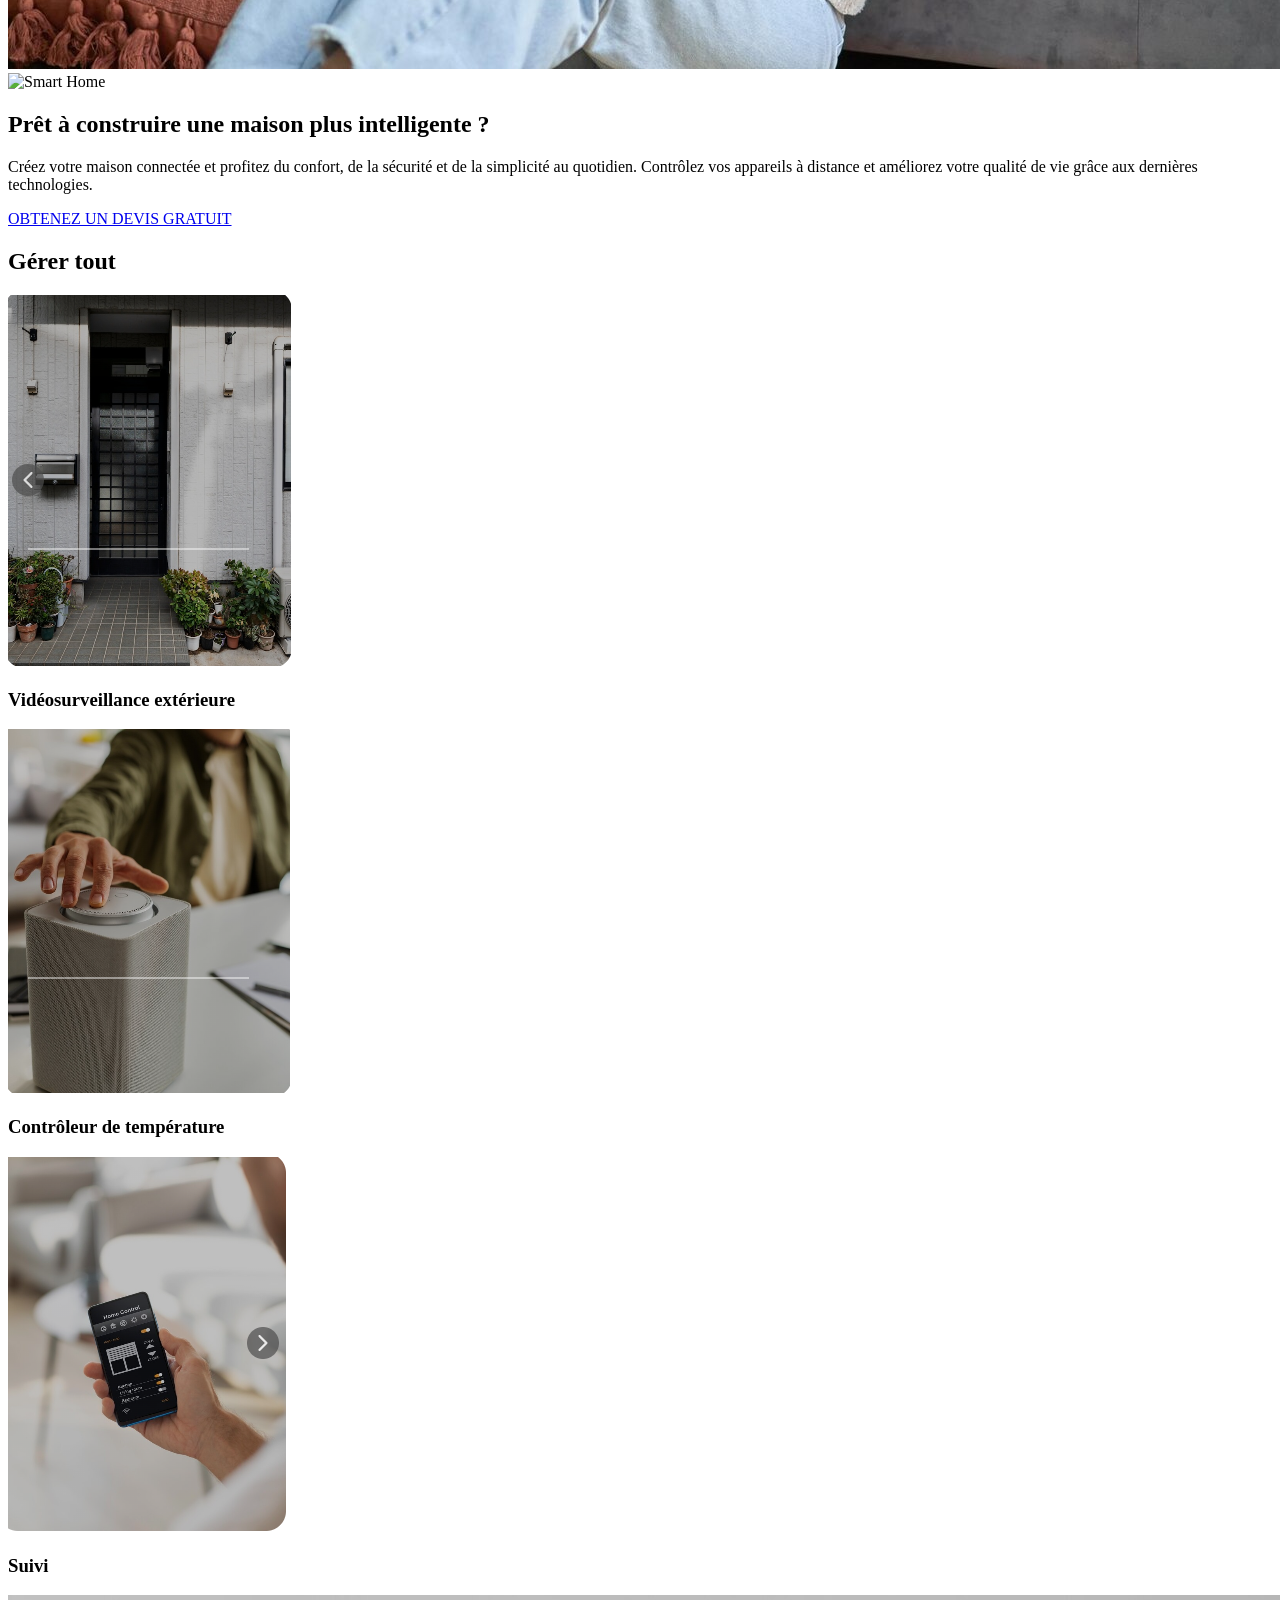
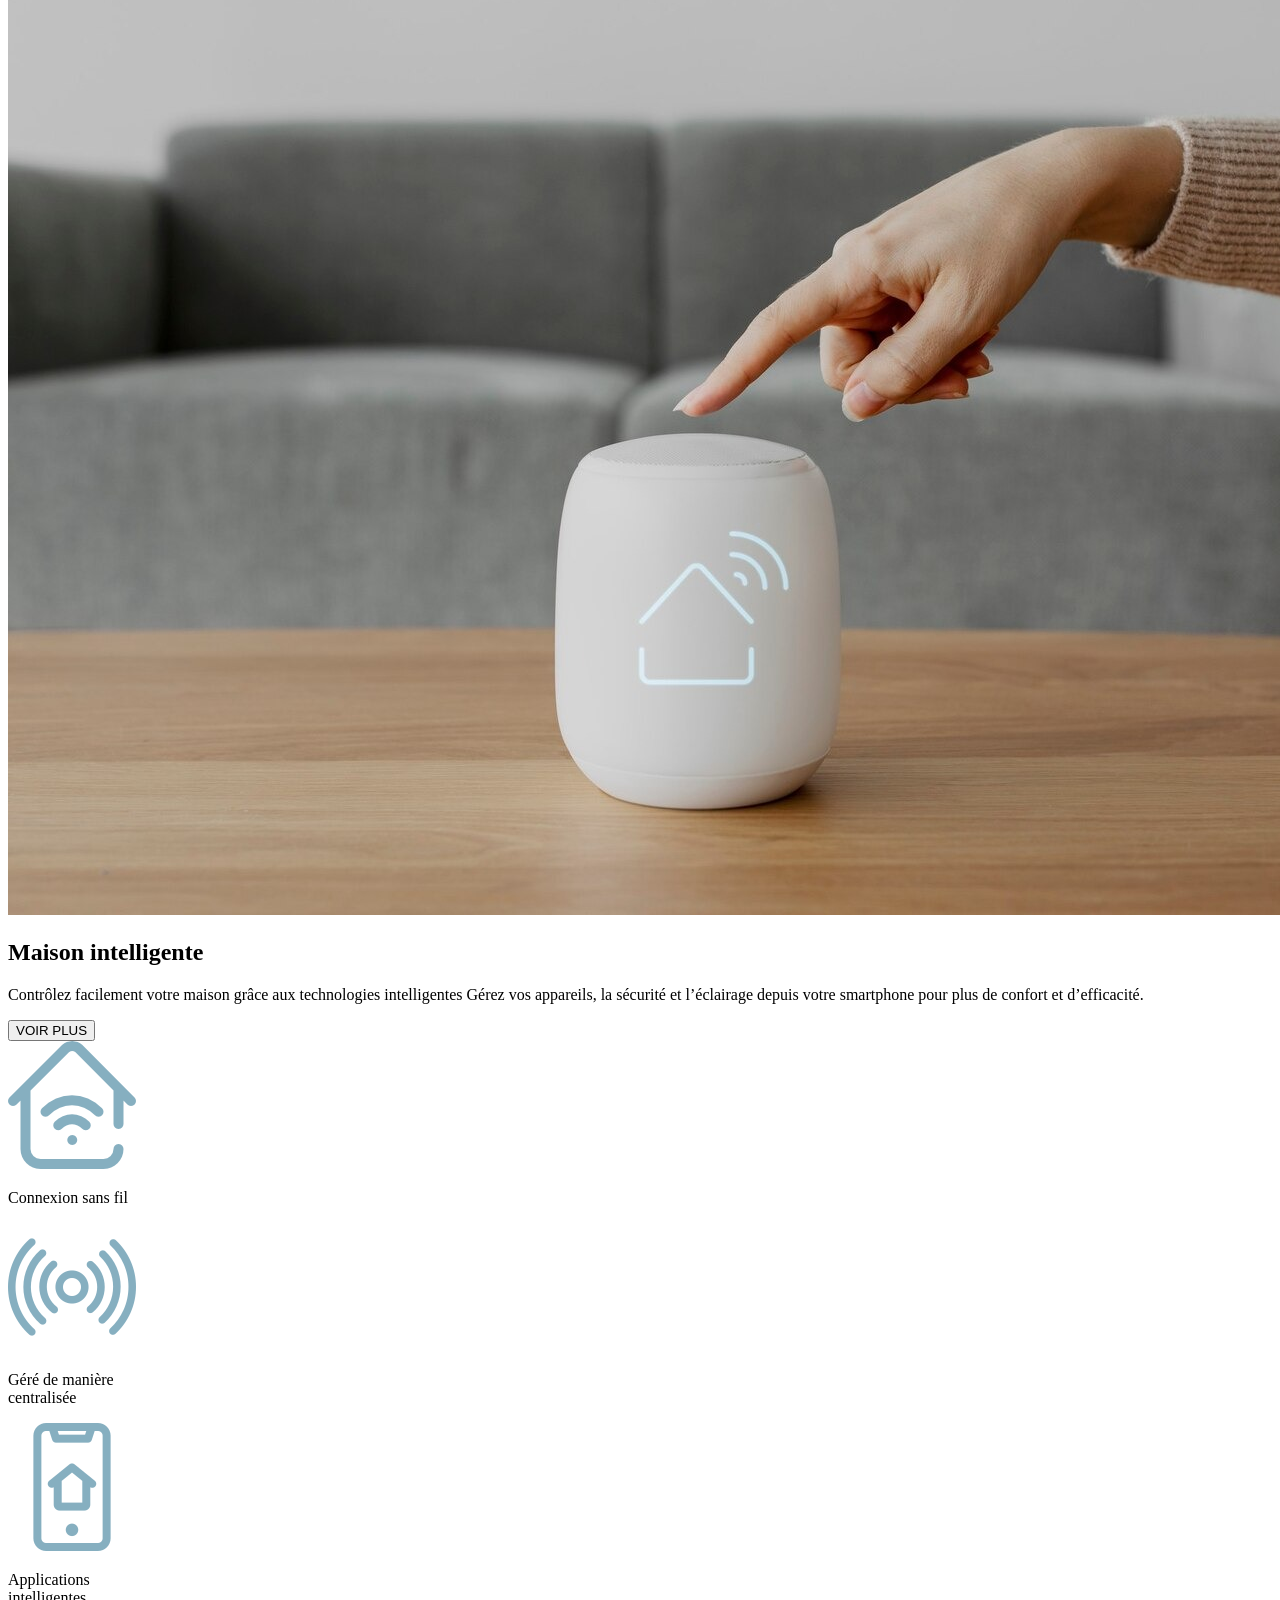
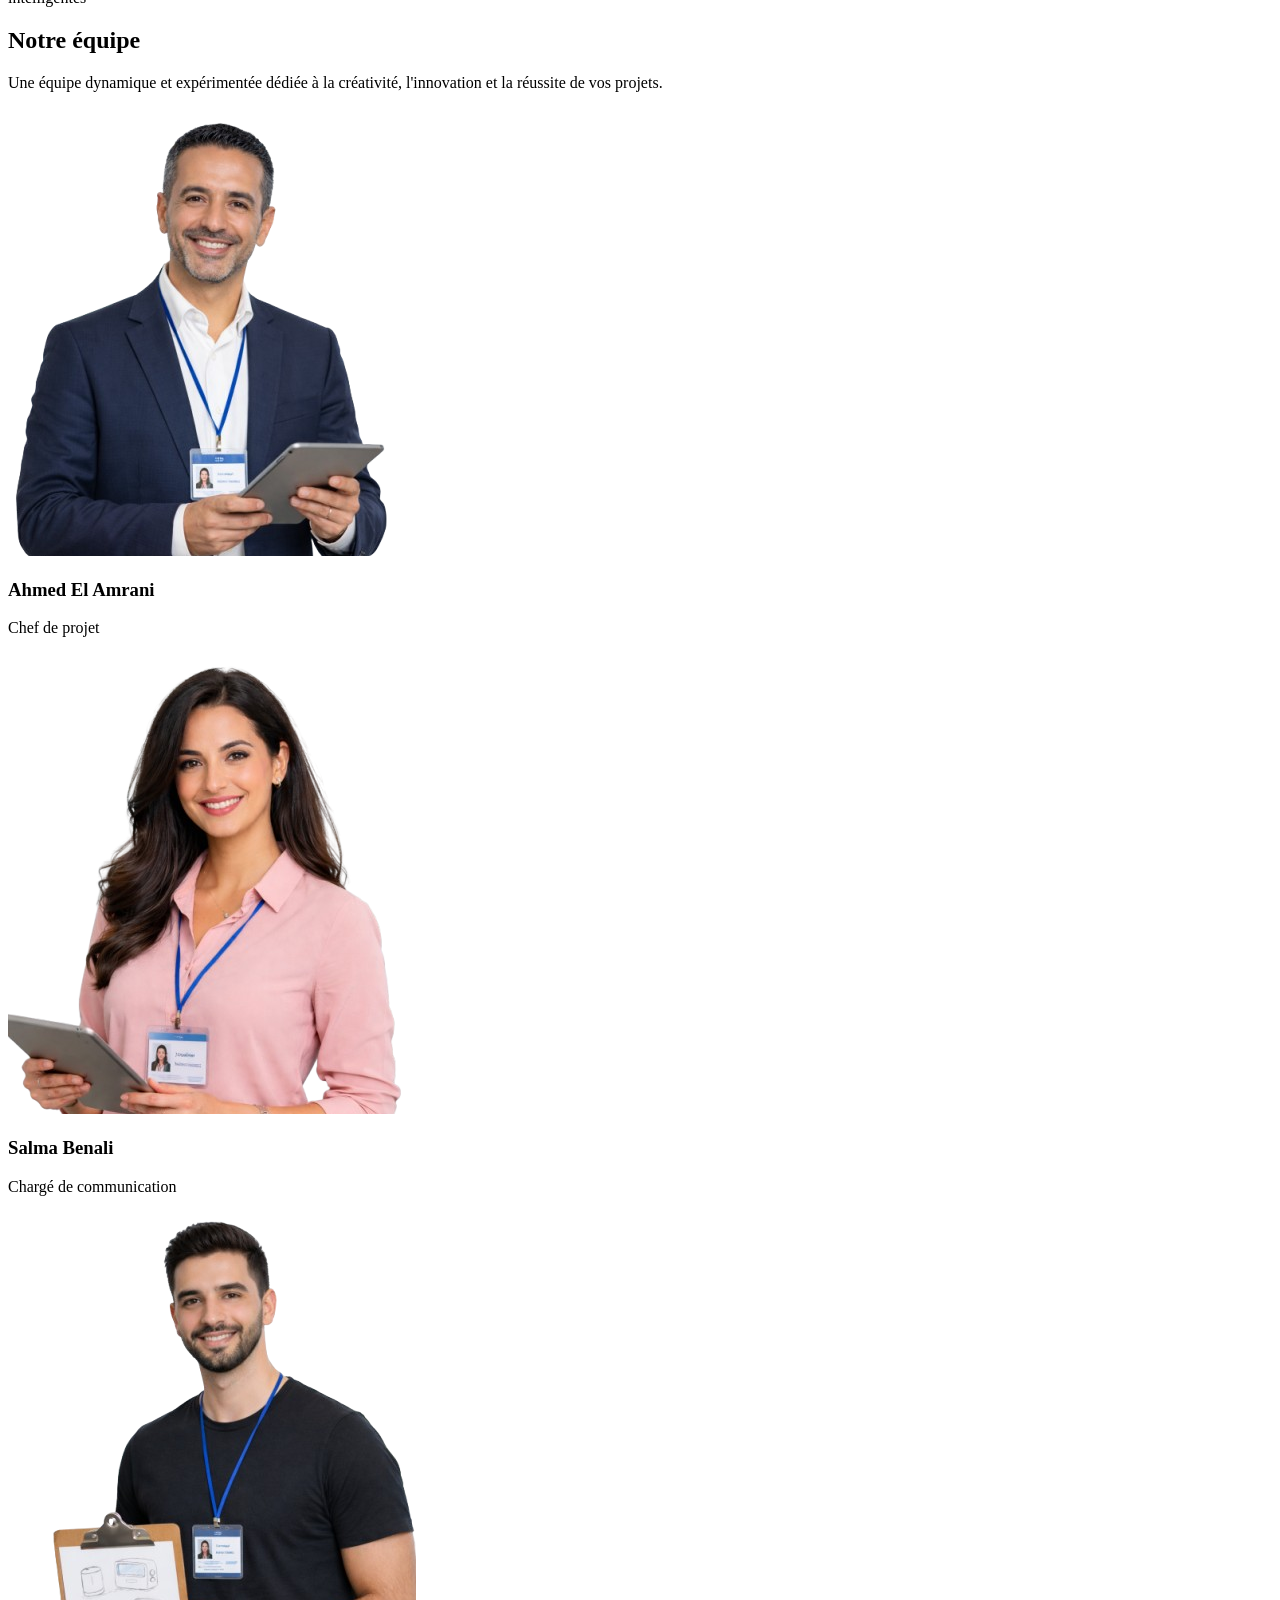
==== commit 3503180b: "final project" ====
--- a/index.html
+++ b/index.html
@@ -9,42 +9,189 @@
 
 <body>
 
-    <!-- Section 1  Navber -->
-
-  <section>
-
-  <!-- Top Bar -->
-  <div class="bg-gray-800 text-gray-200 text-sm">
-    <div class="max-w-7xl mx-auto flex justify-between items-center px-6 py-2">
-
-      <p>
-        Besoin d'aide ? Appelez-nous au
-        <span class="text-blue-400 font-semibold">+212 720-817442</span>
-      </p>
-
-
-       </div>
-    </div>
-
-     <!-- Logo -->
-       <div class="flex items-center">
-        <h1 class="text-2xl font-bold">SMART HOME</h1>
-      </div>
-
-
-       <!-- Navigation -->
-      <nav class="space-x-6">
-        <a href="#" class="text-gray-200 hover:text-white">Home</a>
-        <div class="inline-block relative">
-          <button class="text-gray-200 hover:text-white">Pages</button>
-          <ul class="absolute hidden bg-white text-gray-800 shadow-lg mt-2 w-40 rounded-lg">
-            <li><a href="#" class="block px-4 py-2 hover:bg-gray-200">Home</a></li>
-            <li><a href="#" class="block px-4 py-2 hover:bg-gray-200">Page 2</a></li>
-            <li><a href="#" class="block px-4 py-2 hover:bg-gray-200">Page 3</a></li>
-          </ul>
-        </div>
-        <a href="#" class="text-gray-200 hover:text-white">Contact Us</a>
+  <!-- TAILWIND CSS -->
+<script src="https://cdn.tailwindcss.com"></script>
+
+<!-- NAVBAR -->
+<header class="bg-white sticky top-0 z-50 shadow-lg border-b border-gray-200">
+
+  <div class="max-w-7xl mx-auto px-6">
+
+    <div class="flex items-center justify-between h-24">
+
+      <!-- LEFT -->
+      <div class="flex items-center gap-4">
+
+        
+
+        <!-- LOGO TEXT -->
+        <div>
+
+          <h1 class="text-3xl font-extrabold text-gray-800 tracking-wide">
+            SMART HOME
+          </h1>
+
+          
+
+        </div>
+
+      </div>
+
+      <!-- CENTER MENU -->
+      <nav class="hidden lg:flex items-center gap-10">
+
+        <!-- HOME -->
+        <a href="#"
+          class="group flex items-center gap-2 text-gray-600 hover:text-blue-500 transition duration-300">
+
+          <svg xmlns="http://www.w3.org/2000/svg"
+            class="w-5 h-5 group-hover:scale-110 transition"
+            fill="none"
+            viewBox="0 0 24 24"
+            stroke="currentColor">
+
+            <path stroke-linecap="round"
+              stroke-linejoin="round"
+              stroke-width="2"
+              d="M3 10l9-7 9 7v11a1 1 0 01-1 1h-5v-6H9v6H4a1 1 0 01-1-1V10z"/>
+          </svg>
+
+          <span class="font-medium">
+            Home
+          </span>
+
+        </a>
+
+        <!-- SERVICES -->
+        <a href="#"
+          class="group flex items-center gap-2 text-gray-600 hover:text-blue-500 transition duration-300">
+
+          <svg xmlns="http://www.w3.org/2000/svg"
+            class="w-5 h-5 group-hover:rotate-12 transition"
+            fill="none"
+            viewBox="0 0 24 24"
+            stroke="currentColor">
+
+            <path stroke-linecap="round"
+              stroke-linejoin="round"
+              stroke-width="2"
+              d="M19.428 15.341A8 8 0 118.659 4.572 8 8 0 0119.428 15.34z"/>
+          </svg>
+
+          <span class="font-medium">
+            Services
+          </span>
+
+        </a>
+
+        <!-- ABOUT -->
+        <a href="#"
+          class="group flex items-center gap-2 text-gray-600 hover:text-blue-500 transition duration-300">
+
+          <svg xmlns="http://www.w3.org/2000/svg"
+            class="w-5 h-5 group-hover:scale-110 transition"
+            fill="none"
+            viewBox="0 0 24 24"
+            stroke="currentColor">
+
+            <path stroke-linecap="round"
+              stroke-linejoin="round"
+              stroke-width="2"
+              d="M13 16h-1v-4h-1m1-4h.01M21 12A9 9 0 1112 3a9 9 0 019 9z"/>
+          </svg>
+
+          <span class="font-medium">
+            About
+          </span>
+
+        </a>
+
+        <!-- CONTACT -->
+        <a href="#"
+          class="group flex items-center gap-2 text-gray-600 hover:text-blue-500 transition duration-300">
+
+          <svg xmlns="http://www.w3.org/2000/svg"
+            class="w-5 h-5 group-hover:-rotate-12 transition"
+            fill="none"
+            viewBox="0 0 24 24"
+            stroke="currentColor">
+
+            <path stroke-linecap="round"
+              stroke-linejoin="round"
+              stroke-width="2"
+              d="M3 8l7.89 4.26a2 2 0 002.22 0L21 8m-18 9h18a2 2 0 002-2V7a2 2 0 00-2-2H3a2 2 0 00-2 2v8a2 2 0 002 2z"/>
+          </svg>
+
+          <span class="font-medium">
+            Contact
+          </span>
+
+        </a>
+
       </nav>
+
+      <!-- RIGHT -->
+      <div class="hidden lg:flex items-center gap-6">
+
+        <!-- PHONE -->
+        <div class="flex items-center gap-3">
+
+          <div class="w-12 h-12 rounded-full bg-gray-100 border border-gray-200 flex items-center justify-center">
+
+            <svg xmlns="http://www.w3.org/2000/svg"
+              class="w-5 h-5 text-blue-500"
+              fill="none"
+              viewBox="0 0 24 24"
+              stroke="currentColor">
+
+              <path stroke-linecap="round"
+                stroke-linejoin="round"
+                stroke-width="2"
+                d="M3 5a2 2 0 012-2h2.28a2 2 0 011.94 1.515l.516 2.064a2 2 0 01-.45 1.94l-1.27 1.27a16 16 0 006.586 6.586l1.27-1.27a2 2 0 011.94-.45l2.064.516A2 2 0 0121 16.72V19a2 2 0 01-2 2h-1C9.716 21 3 14.284 3 6V5z"/>
+            </svg>
+
+          </div>
+
+          <div>
+
+            <p class="text-xs uppercase tracking-[2px] text-gray-400">
+                Appelez-nous
+
+            </p>
+
+            <h4 class="text-gray-800 font-semibold">
+              +212 720-817442
+            </h4>
+
+          </div>
+
+        </div>
+
+        
+      </div>
+
+      
+
+        <svg xmlns="http://www.w3.org/2000/svg"
+          class="w-8 h-8"
+          fill="none"
+          viewBox="0 0 24 24"
+          stroke="currentColor">
+
+          <path stroke-linecap="round"
+            stroke-linejoin="round"
+            stroke-width="2"
+            d="M4 6h16M4 12h16M4 18h16"/>
+        </svg>
+
+      </button>
+
+    </div>
+
+  </div>
+
+</header>
+
 
 
   
